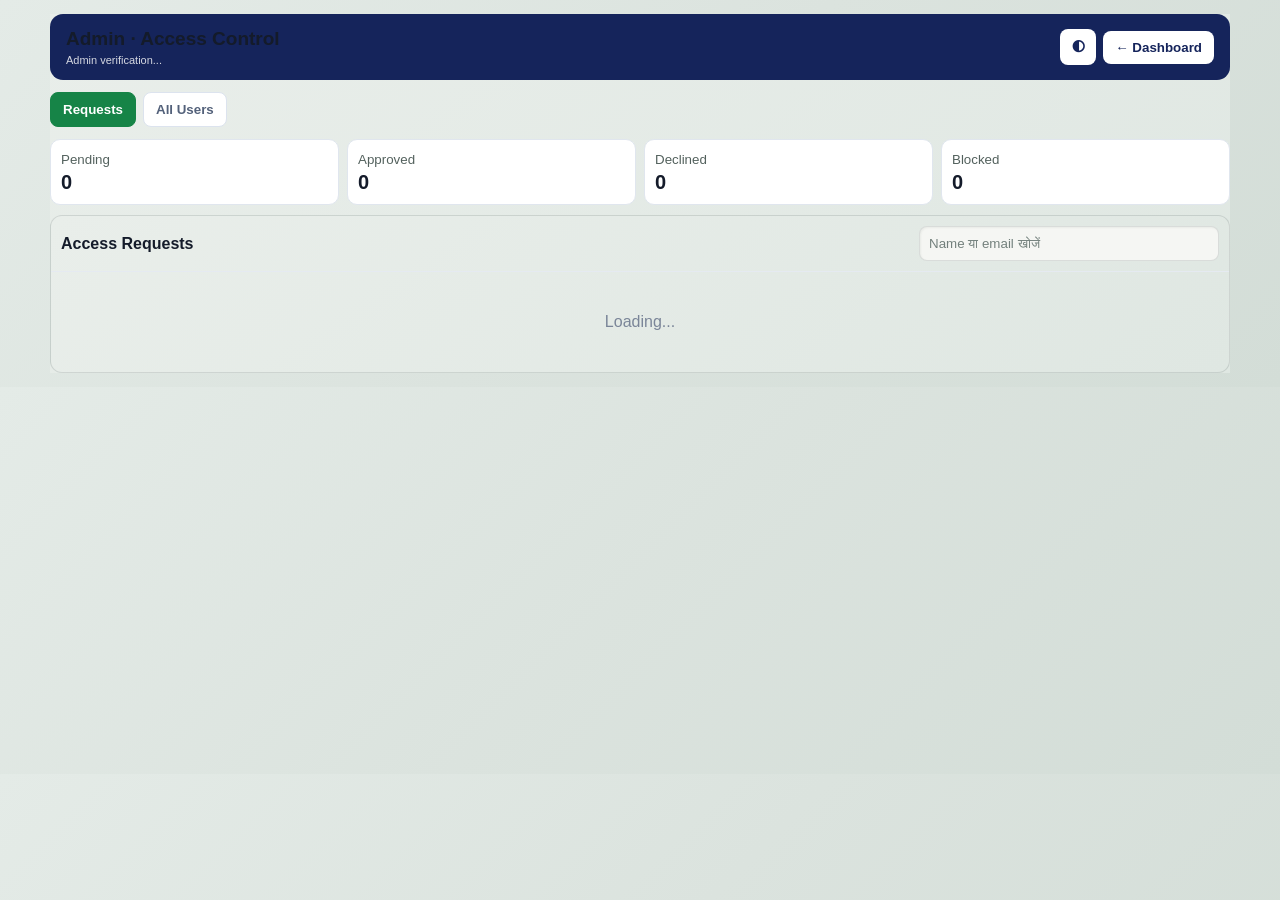
==== admin.html @ 4d3df923 "Add files via upload" ====
<!doctype html>
<html lang="hi">
<head>
  <meta charset="utf-8"><meta name="viewport" content="width=device-width,initial-scale=1">
  <meta http-equiv="Cache-Control" content="no-cache,no-store,must-revalidate">
  <title>Access Control · KRP Dashboard</title>
  <link rel="icon" href="favicon.svg"><link rel="preconnect" href="https://esm.sh"><link rel="stylesheet" href="theme.css?v=38"><script src="theme.js?v=1"></script>
  <style>
    *{box-sizing:border-box}body{margin:0;background:#f4f7fb;color:#14213d;font-family:Arial,sans-serif}.wrap{width:min(1180px,calc(100% - 20px));margin:14px auto}.top{display:flex;justify-content:space-between;align-items:center;gap:10px;background:#15245b;color:#fff;padding:14px 16px;border-radius:13px}.top h1{font-size:19px;margin:0}.top p{font-size:11px;margin:4px 0 0;color:#cbd6ff}.btn{border:0;border-radius:8px;padding:9px 12px;font-weight:700;cursor:pointer}.btn.light{background:#fff;color:#15245b}.tabs{display:flex;gap:7px;margin:12px 0}.tab{background:#fff;border:1px solid #dce3ee;color:#53617a}.tab.active{background:#168447;color:#fff;border-color:#168447}.stats{display:grid;grid-template-columns:repeat(4,1fr);gap:8px;margin-bottom:10px}.stat{background:#fff;border:1px solid #e0e6ee;border-radius:10px;padding:10px}.stat small{color:#68758b}.stat strong{display:block;font-size:20px;margin-top:3px}.panel{background:#fff;border:1px solid #dce3ee;border-radius:12px;overflow:hidden}.toolbar{display:flex;justify-content:space-between;align-items:center;gap:8px;padding:10px;border-bottom:1px solid #e5eaf1}.toolbar input{width:min(300px,60vw);padding:9px;border:1px solid #d9e0e9;border-radius:8px}.list{display:grid;gap:7px;padding:9px}.card{display:grid;grid-template-columns:1.5fr .8fr .9fr 1fr auto;align-items:center;gap:9px;border:1px solid #e1e7ef;border-radius:10px;padding:10px}.identity strong,.identity span{display:block}.identity span,.muted{font-size:11px;color:#6f7b8f;margin-top:3px}.pill{display:inline-flex;width:max-content;padding:4px 8px;border-radius:20px;font-size:10px;font-weight:800;text-transform:uppercase}.pending{background:#fff2cd;color:#9a6800}.approved{background:#dcf8e7;color:#08753b}.declined{background:#fee8e7;color:#b42720}.blocked{background:#252b38;color:#fff}.rights{font-size:10px;line-height:1.5}.actions{display:flex;gap:5px;flex-wrap:wrap}.approve{background:#11834a;color:#fff}.decline{background:#ef9a25;color:#fff}.block{background:#d63b32;color:#fff}.edit{background:#e8ecff;color:#273b9d}.empty{text-align:center;padding:32px;color:#7a8598}.modal{position:fixed;inset:0;background:#0d153566;display:none;align-items:center;justify-content:center;padding:12px;z-index:10}.modal.open{display:flex}.box{width:min(520px,100%);background:#fff;border-radius:14px;padding:16px}.box h2{font-size:18px;margin:0 0 12px}.grid{display:grid;grid-template-columns:1fr 1fr;gap:9px}.field label{display:block;font-size:11px;font-weight:700;margin-bottom:4px}.field input,.field textarea,.field select{width:100%;padding:9px;border:1px solid #d9e0e9;border-radius:7px}.checks{display:grid;grid-template-columns:1fr 1fr;gap:7px;margin:12px 0}.check{border:1px solid #e0e6ee;border-radius:8px;padding:8px;font-size:12px}.modal-actions{display:flex;justify-content:flex-end;gap:7px;margin-top:12px}.message{position:fixed;right:15px;bottom:15px;padding:10px 13px;border-radius:8px;background:#14213d;color:#fff;font-size:12px;z-index:20}.hidden{display:none!important}
    @media(max-width:720px){.stats{grid-template-columns:1fr 1fr}.card{grid-template-columns:1fr 1fr}.identity{grid-column:1/-1}.actions{grid-column:1/-1}.grid{grid-template-columns:1fr}.top h1{font-size:16px}}
    .top-actions{display:flex;align-items:center;gap:7px}.theme-admin{width:36px;height:36px;padding:0;font-size:16px}.field select{height:40px;appearance:auto;-webkit-appearance:menulist;background:#eef2ef;color:#25322d;border-color:rgba(69,94,83,.18);font-weight:700;cursor:pointer;color-scheme:light}.field select option{background:#f4f6f3;color:#25322d}.field input,.field textarea{background:#eef2ef;color:#25322d;border-color:rgba(69,94,83,.18)}
    html.krp-dark-theme body{background:#091721;color:#d8e2e8}html.krp-dark-theme .top{background:#102c3b}html.krp-dark-theme .panel,html.krp-dark-theme .stat,html.krp-dark-theme .card,html.krp-dark-theme .box{background:#10232e;color:#d8e2e8;border-color:#294652}html.krp-dark-theme .toolbar{border-color:#294652}html.krp-dark-theme .identity span,html.krp-dark-theme .muted,html.krp-dark-theme .stat small{color:#91a5b2}html.krp-dark-theme .toolbar input,html.krp-dark-theme .field input,html.krp-dark-theme .field textarea,html.krp-dark-theme .field select{background:#091925!important;color:#d8e2e8!important;border-color:#294652!important}html.krp-dark-theme .field select{color-scheme:dark!important}html.krp-dark-theme .field select option{background:#091925;color:#d8e2e8}html.krp-dark-theme .check{background:#0d1e28;border-color:#294652;color:#c8d5dc}html.krp-dark-theme .tab{background:#162d39;color:#b9c9d2;border-color:#294652}html.krp-dark-theme .tab.active{background:#137a51;color:#fff}html.krp-dark-theme .btn.light{background:#e4eee9;color:#17382c}
    .top h1,.top #adminIdentity{color:#fff!important}.top #adminIdentity{opacity:.82!important}.panel,.stat,.card,.box{color:#24364a!important}.identity strong,.rights,.toolbar strong,.stat strong,.box h2{color:#24364a!important}.btn.approve{background:#11834a!important;color:#fff!important}.btn.edit{background:#e3e9ff!important;color:#243ea3!important}.btn.decline{background:#ef941b!important;color:#fff!important}.btn.block{background:#dc3a34!important;color:#fff!important}.pill.approved{background:#dcf8e7!important;color:#08753b!important}.pill.blocked{background:#252b38!important;color:#fff!important}
    html.krp-dark-theme .top h1,html.krp-dark-theme .top #adminIdentity{color:#f4fbf8!important}html.krp-dark-theme .panel,html.krp-dark-theme .stat,html.krp-dark-theme .card,html.krp-dark-theme .box,html.krp-dark-theme .identity strong,html.krp-dark-theme .rights,html.krp-dark-theme .toolbar strong,html.krp-dark-theme .stat strong,html.krp-dark-theme .box h2{color:#dce8e2!important}html.krp-dark-theme .btn.edit{background:#23375e!important;color:#a9c6ff!important}html.krp-dark-theme .pill.approved{background:#214838!important;color:#a7e1bf!important}html.krp-dark-theme .pill.blocked{background:#343b49!important;color:#fff!important}
  </style>
</head>
<body>
<main class="wrap">
  <header class="top"><div><h1>Admin · Access Control</h1><p id="adminIdentity">Admin verification...</p></div><div class="top-actions"><button class="btn light theme-admin" type="button" onclick="toggleKrpTheme()" aria-label="Toggle theme">◐</button><button class="btn light" onclick="location.href='index.html'">← Dashboard</button></div></header>
  <div class="tabs"><button class="btn tab active" data-filter="requests">Requests</button><button class="btn tab" data-filter="users">All Users</button></div>
  <section class="stats"><div class="stat"><small>Pending</small><strong id="sPending">0</strong></div><div class="stat"><small>Approved</small><strong id="sApproved">0</strong></div><div class="stat"><small>Declined</small><strong id="sDeclined">0</strong></div><div class="stat"><small>Blocked</small><strong id="sBlocked">0</strong></div></section>
  <section class="panel"><div class="toolbar"><strong id="listTitle">Access Requests</strong><input id="search" placeholder="Name या email खोजें"></div><div id="list" class="list"><div class="empty">Loading...</div></div></section>
</main>

<div id="modal" class="modal"><form id="accessForm" class="box">
  <h2 id="modalTitle">Manage Access</h2><input type="hidden" id="targetUser"><input type="hidden" id="decision" value="approved">
  <div class="grid"><div class="field"><label>Access Status</label><select id="status"><option value="approved">Approved</option><option value="declined">Declined</option><option value="blocked">Blocked</option></select></div><div class="field"><label>Access valid until</label><input type="datetime-local" id="expiry"></div><div class="field"><label>Mobile No. (admin controlled)</label><input id="mobile" inputmode="tel" maxlength="20"></div></div>
  <div class="checks"><label class="check"><input type="checkbox" id="canView" checked> Data देखना</label><label class="check"><input type="checkbox" id="canCreate"> Data fill/add करना</label><label class="check"><input type="checkbox" id="canEdit"> Data edit/update करना</label><label class="check"><input type="checkbox" id="canDelete"> Data delete करना</label><label class="check"><input type="checkbox" id="canSettings"> Settings manage करना</label></div>
  <div class="field"><label>Allowed Sections</label></div>
  <div class="checks"><label class="check"><input type="checkbox" id="secEntry"> Data Entry</label><label class="check"><input type="checkbox" id="secTracker"> Data Tracker</label><label class="check"><input type="checkbox" id="secDashboard"> Dashboard</label><label class="check"><input type="checkbox" id="secNotepad"> Notepad</label><label class="check"><input type="checkbox" id="secTransactions"> Transactions</label><label class="check"><input type="checkbox" id="secUdhari"> Udhari Khata</label><label class="check"><input type="checkbox" id="secExpenses"> Expenses</label></div>
  <div class="field"><label>Admin note</label><textarea id="note" rows="3" placeholder="Optional remark"></textarea></div>
  <div class="modal-actions"><button type="button" class="btn tab" id="cancel">Cancel</button><button class="btn approve" type="submit">Save Access</button></div>
</form></div>

<script type="module">
import {createClient} from 'https://esm.sh/@supabase/supabase-js@2';
import {SUPABASE_URL,SUPABASE_PUBLISHABLE_KEY,AUTH_OPTIONS} from './supabase-config.js';
const client=createClient(SUPABASE_URL,SUPABASE_PUBLISHABLE_KEY,{auth:{persistSession:true,storage:sessionStorage,autoRefreshToken:true}});
const state={requests:[],users:[],mode:'requests'};
const $=id=>document.getElementById(id), esc=v=>String(v??'').replace(/[&<>"']/g,c=>({'&':'&amp;','<':'&lt;','>':'&gt;','"':'&quot;',"'":'&#39;'}[c]));
const fmt=v=>v?new Intl.DateTimeFormat('en-IN',{dateStyle:'medium',timeStyle:'short'}).format(new Date(v)):'—';
const toLocal=v=>{if(!v)return'';const d=new Date(v),p=n=>String(n).padStart(2,'0');return `${d.getFullYear()}-${p(d.getMonth()+1)}-${p(d.getDate())}T${p(d.getHours())}:${p(d.getMinutes())}`};
function msg(text){const e=document.createElement('div');e.className='message';e.textContent=text;document.body.append(e);setTimeout(()=>e.remove(),3000)}
async function boot(){
 let {data:{session}}=await client.auth.getSession(); if(!session?.user){location.replace(`${AUTH_OPTIONS.loginPage}?next=admin.html`);return}
 let {data:me,error}=await client.from('app_users').select('*').eq('user_id',session.user.id).maybeSingle();
 if(error){const {data:refreshed}=await client.auth.refreshSession();session=refreshed?.session||session;if(session?.user)({data:me,error}=await client.from('app_users').select('*').eq('user_id',session.user.id).maybeSingle())}
 if(error){msg('Session verify नहीं हुई। Page refresh करें।');return}
 if(!me?.active||me.role!=='admin'||me.access_status==='blocked'){location.replace('index.html');return}
 $('adminIdentity').textContent=`${me.full_name||'Admin'} · ${me.email}`; await load();
 client.channel('admin-access-requests').on('postgres_changes',{event:'*',schema:'public',table:'access_requests'},()=>load()).subscribe();
}
async function load(){
 const [{data:r,error:re},{data:u,error:ue}]=await Promise.all([
  client.from('access_requests').select('*').order('requested_at',{ascending:false}),
  client.from('app_users').select('*').order('created_at',{ascending:false})
 ]);
 if(re||ue){msg((re||ue).message);return} state.requests=r||[];state.users=u||[];render();
}
function render(){
 $('sPending').textContent=state.requests.filter(v=>v.status==='pending').length;$('sApproved').textContent=state.users.filter(v=>v.access_status==='approved'&&v.active).length;$('sDeclined').textContent=state.users.filter(v=>v.access_status==='declined').length;$('sBlocked').textContent=state.users.filter(v=>v.access_status==='blocked').length;
 const term=$('search').value.trim().toLowerCase(); const rows=(state.mode==='requests'?state.requests:state.users).filter(v=>`${v.full_name} ${v.email}`.toLowerCase().includes(term));
 $('listTitle').textContent=state.mode==='requests'?'Access Requests':'All Users';
 $('list').innerHTML=rows.length?rows.map(v=>card(v)).join(''):'<div class="empty">कोई record नहीं मिला</div>';
}
function card(v){
 const status=v.status||v.access_status||'pending',isUser=!!v.role;
 const sections=isUser?[['Entry',v.can_data_entry],['Tracker',v.can_tracker],['Dashboard',v.can_dashboard],['Notepad',v.can_notepad],['Txn',v.can_transactions],['Udhari',v.can_udhari],['Expense',v.can_expenses]].filter(x=>x[1]).map(x=>x[0]).join(', '):'';
 const rights=isUser?`View ${v.can_view?'✓':'✕'} · Add ${v.can_create?'✓':'✕'} · Edit ${v.can_edit?'✓':'✕'} · Delete ${v.can_delete?'✓':'✕'}<br>Sections: ${esc(sections||'None')}`:'Requested access';
 const expiry=isUser?v.access_expires_at:v.requested_until;
 return `<article class="card"><div class="identity"><strong>${esc(v.full_name||'Unnamed user')}</strong><span>${esc(v.email)}</span><span>Requested: ${fmt(v.requested_at||v.created_at)}</span></div><div><span class="pill ${esc(status)}">${esc(status)}</span></div><div class="muted">Valid until<br><b>${fmt(expiry)}</b></div><div class="rights">${rights}<br>${esc(v.admin_note||'')}</div><div class="actions"><button class="btn approve" onclick="manage('${v.user_id}','approved',${isUser})">Accept</button><button class="btn edit" onclick="manage('${v.user_id}','${status}',${isUser})">Rights</button><button class="btn decline" onclick="manage('${v.user_id}','declined',${isUser})">Decline</button><button class="btn block" onclick="manage('${v.user_id}','blocked',${isUser})">Block</button></div></article>`;
}
window.manage=(uid,decision,isUser)=>{
 const request=state.requests.find(x=>x.user_id===uid)||{},savedUser=state.users.find(x=>x.user_id===uid)||{};
 const v={...request,...savedUser};$('targetUser').value=uid;$('decision').value=decision;$('status').value=decision;$('expiry').value=toLocal(v.access_expires_at||v.requested_until);$('mobile').value=v.mobile_no||'';
  $('canView').checked=v.can_view??true;$('canCreate').checked=v.can_create??false;$('canEdit').checked=v.can_edit??false;$('canDelete').checked=v.can_delete??false;$('canSettings').checked=v.can_manage_settings??false;$('note').value=v.admin_note||'';$('modalTitle').textContent=`Manage · ${v.full_name||v.email||'User'}`;$('modal').classList.add('open');
 $('secEntry').checked=v.can_data_entry??false;$('secTracker').checked=v.can_tracker??false;$('secDashboard').checked=v.can_dashboard??false;$('secNotepad').checked=v.can_notepad??false;$('secTransactions').checked=v.can_transactions??false;$('secUdhari').checked=v.can_udhari??false;$('secExpenses').checked=v.can_expenses??false;
};
$('accessForm').addEventListener('submit',async e=>{e.preventDefault();const args={target_user:$('targetUser').value,new_status:$('status').value,expiry_at:$('expiry').value?new Date($('expiry').value).toISOString():null,contact_mobile:$('mobile').value.trim(),allow_view:$('canView').checked,allow_create:$('canCreate').checked,allow_edit:$('canEdit').checked,allow_delete:$('canDelete').checked,allow_settings:$('canSettings').checked,section_data_entry:$('secEntry').checked,section_tracker:$('secTracker').checked,section_dashboard:$('secDashboard').checked,section_notepad:$('secNotepad').checked,section_transactions:$('secTransactions').checked,section_udhari:$('secUdhari').checked,section_expenses:$('secExpenses').checked,note_text:$('note').value.trim()};const {error}=await client.rpc('admin_set_user_access',args);if(error){msg(error.message);return}$('modal').classList.remove('open');msg('Access updated');await load()});
$('cancel').onclick=()=>$('modal').classList.remove('open');$('modal').addEventListener('click',e=>{if(e.target===$('modal'))$('modal').classList.remove('open')});$('search').addEventListener('input',render);document.querySelectorAll('.tab').forEach(b=>b.addEventListener('click',()=>{if(!b.dataset.filter)return;document.querySelectorAll('.tab[data-filter]').forEach(x=>x.classList.remove('active'));b.classList.add('active');state.mode=b.dataset.filter;render()}));boot();
</script>
</body></html>
---- theme.css ----
html body,html button,html input,html select,html textarea,html table{font-family:Inter,"Noto Sans Devanagari","Segoe UI",Arial,sans-serif;letter-spacing:0;text-shadow:none}
html.krp-dark-theme{color-scheme:dark;background:#111827!important}
html.krp-dark-theme body{background:#111827!important;color:#e5e7eb!important}
html.krp-dark-theme .profile-header,html.krp-dark-theme .nav-tabs,html.krp-dark-theme .tracker-container,html.krp-dark-theme .stat-card,html.krp-dark-theme .stat-pair-card,html.krp-dark-theme .analytics-panel,html.krp-dark-theme .notepad-dashboard-panel,html.krp-dark-theme .transaction-frame-wrap,html.krp-dark-theme .top,html.krp-dark-theme .tools,html.krp-dark-theme .panel,html.krp-dark-theme .card,html.krp-dark-theme .modal-content,html.krp-dark-theme .modal,html.krp-dark-theme .box{background:#1f2937!important;color:#e5e7eb!important;border-color:#374151!important;box-shadow:none!important}
html.krp-dark-theme h1,html.krp-dark-theme h2,html.krp-dark-theme h3,html.krp-dark-theme h4,html.krp-dark-theme label,html.krp-dark-theme .section-title,html.krp-dark-theme .profile-info h1{color:#f9fafb!important}
html.krp-dark-theme p,html.krp-dark-theme small,html.krp-dark-theme .muted,html.krp-dark-theme .profile-info p{color:#b7c0ce!important}
html.krp-dark-theme input,html.krp-dark-theme select,html.krp-dark-theme textarea,html.krp-dark-theme .search-box,html.krp-dark-theme .filter-select{background:#111827!important;color:#f9fafb!important;border-color:#4b5563!important}
html.krp-dark-theme option{background:#111827;color:#f9fafb}
html.krp-dark-theme table,html.krp-dark-theme thead,html.krp-dark-theme tbody,html.krp-dark-theme tr,html.krp-dark-theme td{background:#1f2937!important;color:#e5e7eb!important;border-color:#374151!important}
html.krp-dark-theme th{background:#172033!important;color:#d1d5db!important;border-color:#374151!important}
html.krp-dark-theme tr:hover td{background:#263449!important}
html.krp-dark-theme .tab-btn,html.krp-dark-theme .view-filter>button,html.krp-dark-theme .outline,html.krp-dark-theme .btn.light,html.krp-dark-theme .tab{background:#273449!important;color:#dbeafe!important;border-color:#46556d!important}
html.krp-dark-theme .tab-btn i,html.krp-dark-theme .view-filter>button i{color:#93c5fd!important}
html.krp-dark-theme .tab-btn.active{background:#174b36!important;color:#d1fae5!important;border-color:#2f7d5a!important}
html.krp-dark-theme .mobile-nav-toggle{background:#1f2937;color:#e5e7eb;border-color:#46556d}
html.krp-dark-theme .modal-overlay{background:rgba(3,7,18,.72)!important}
html.krp-dark-theme .badge,html.krp-dark-theme .pill{filter:saturate(.85) brightness(.92)}
html.krp-dark-theme .table-container,html.krp-dark-theme .table-wrapper,html.krp-dark-theme .table-wrap,html.krp-dark-theme .dashboard,html.krp-dark-theme .dash-card,html.krp-dark-theme .data-entry-panel,html.krp-dark-theme .ledger-tools,html.krp-dark-theme .ledger-summary,html.krp-dark-theme .ledger-history,html.krp-dark-theme .customer-card,html.krp-dark-theme .customer-info,html.krp-dark-theme .m-card,html.krp-dark-theme .record-card,html.krp-dark-theme .records-card,html.krp-dark-theme .notepad-card,html.krp-dark-theme #tableContainer.mobile-card-view #tableBody tr,html.krp-dark-theme .overlap-ledger-modal .modal-content{background:#1f2937!important;color:#f8fafc!important;border-color:#475569!important;box-shadow:none!important}
html.krp-dark-theme .tracker-container td,html.krp-dark-theme .ledger-dialog td,html.krp-dark-theme .customer-card *,html.krp-dark-theme .m-card *,html.krp-dark-theme .record-card *,html.krp-dark-theme .records-card *,html.krp-dark-theme #tableContainer.mobile-card-view #tableBody tr *{color:#f8fafc}
html.krp-dark-theme .field-label,html.krp-dark-theme .card-label,html.krp-dark-theme .record-label,html.krp-dark-theme .meta,html.krp-dark-theme .subtext,html.krp-dark-theme .hint{color:#cbd5e1!important}
html.krp-dark-theme a,html.krp-dark-theme .link,html.krp-dark-theme .contact-link{color:#93c5fd!important}
html.krp-dark-theme .success,html.krp-dark-theme .status-success,html.krp-dark-theme [data-status="SUCCESS"]{color:#86efac!important}
html.krp-dark-theme .pending,html.krp-dark-theme .status-pending,html.krp-dark-theme [data-status="PENDING"]{color:#fcd34d!important}
html.krp-dark-theme .refund,html.krp-dark-theme .danger,html.krp-dark-theme .status-refund,html.krp-dark-theme [data-status="REFUND"]{color:#fca5a5!important}

/* Complete KRP Ledger dark palette: surfaces and content switch together. */
html.krp-dark-theme #tableContainer.mobile-card-view #tableBody tr:not(.empty-row){background:#172033!important;border-color:#3b82f6!important}
html.krp-dark-theme #tableContainer.mobile-card-view #dataTable td{background:#222d3f!important;color:#f8fafc!important;border-color:#40506a!important}
html.krp-dark-theme #tableContainer.mobile-card-view #dataTable td[data-label="Invoice"]{background:#1c2939!important}
html.krp-dark-theme #tableContainer.mobile-card-view #dataTable td[data-label="Contact / Login ID"],html.krp-dark-theme #tableContainer.mobile-card-view #dataTable td[data-label="Status"]{background:#20352f!important}
html.krp-dark-theme #tableContainer.mobile-card-view #dataTable td[data-label="UTR"]{background:#19343a!important}
html.krp-dark-theme #tableContainer.mobile-card-view #dataTable td[data-label="Actions"]{background:#172033!important;border-color:#40506a!important}
html.krp-dark-theme #tableContainer.mobile-card-view .tracker-card-head{background:linear-gradient(100deg,#18352d 0%,#202d3d 60%,#1c2939 100%)!important}
html.krp-dark-theme #tableContainer.mobile-card-view .tracker-head-item{background:transparent!important;border-color:#40506a!important}
html.krp-dark-theme #tableContainer.mobile-card-view #dataTable td::before,html.krp-dark-theme #tableContainer.mobile-card-view .tracker-head-label{color:#a9b9d0!important}
html.krp-dark-theme #tableContainer.mobile-card-view .tracker-head-value,html.krp-dark-theme #tableContainer.mobile-card-view strong,html.krp-dark-theme #tableContainer.mobile-card-view .tracker-contact-stack,html.krp-dark-theme #tableContainer.mobile-card-view .entry-owner,html.krp-dark-theme #tableContainer.mobile-card-view .utr-value{color:#f8fafc!important}
html.krp-dark-theme #tableContainer.mobile-card-view .tracker-login-subline,html.krp-dark-theme #tableContainer.mobile-card-view .entry-owner{color:#bac7d9!important}
html.krp-dark-theme #tableContainer.mobile-card-view .contact-ledger-link{color:#93c5fd!important}
html.krp-dark-theme #tableContainer.mobile-card-view .activation-serial-label{background:#174b36!important;color:#bbf7d0!important;border-color:#2f7d5a!important}
html.krp-dark-theme #tableContainer.mobile-card-view .tracker-head-invoice::before{background:#059669!important;color:#fff!important;box-shadow:none!important}
html.krp-dark-theme #tableContainer.mobile-card-view .badge-success{background:#14532d!important;color:#bbf7d0!important}
html.krp-dark-theme #tableContainer.mobile-card-view .badge-pending,html.krp-dark-theme #tableContainer.mobile-card-view .badge-partial{background:#713f12!important;color:#fde68a!important}
html.krp-dark-theme #tableContainer.mobile-card-view .badge-refund,html.krp-dark-theme #tableContainer.mobile-card-view .badge-failed{background:#7f1d1d!important;color:#fecaca!important}
html.krp-dark-theme #tableContainer.mobile-card-view .badge-advance{background:#312e81!important;color:#c7d2fe!important}
html.krp-dark-theme #tableContainer.mobile-card-view .action-btn{filter:none!important;opacity:1!important;color:#fff!important;border-color:transparent!important}
html.krp-dark-theme #tableContainer.mobile-card-view .action-btn i,html.krp-dark-theme #tableContainer.mobile-card-view .action-btn .action-text{color:inherit!important}
html.krp-dark-theme #tableContainer.mobile-card-view .btn-print,html.krp-dark-theme #tableContainer.mobile-card-view .btn-edit{background:#1d4ed8!important}
html.krp-dark-theme #tableContainer.mobile-card-view .btn-config{background:#b45309!important}
html.krp-dark-theme #tableContainer.mobile-card-view .btn-delete{background:#b91c1c!important}
html.krp-dark-theme #tableContainer.mobile-card-view .btn-whatsapp,html.krp-dark-theme #tableContainer.mobile-card-view .btn-wa-direct,html.krp-dark-theme #tableContainer.mobile-card-view .btn-activation-done{background:#047857!important}
html.krp-dark-theme #tableContainer.mobile-card-view .btn-bell,html.krp-dark-theme #tableContainer.mobile-card-view .btn-sms{background:#7c3aed!important}

/* Contact ledger modal and update-history surfaces. */
html.krp-dark-theme .ledger-modal,html.krp-dark-theme .ledger-summary-item,html.krp-dark-theme .ledger-table-wrapper,html.krp-dark-theme .ledger-history-panel,html.krp-dark-theme .ledger-history-header,html.krp-dark-theme .ledger-history-body,html.krp-dark-theme .ledger-history-item{background:#1f2937!important;color:#f8fafc!important;border-color:#475569!important}
html.krp-dark-theme .ledger-summary-item span,html.krp-dark-theme .ledger-history-header span,html.krp-dark-theme .ledger-history-top span,html.krp-dark-theme .ledger-history-change span,html.krp-dark-theme .ledger-history-empty{color:#b9c6d8!important}
html.krp-dark-theme .ledger-summary-item strong,html.krp-dark-theme .ledger-history-top strong,html.krp-dark-theme .ledger-history-meta,html.krp-dark-theme .ledger-history-change strong{color:#f8fafc!important}
html.krp-dark-theme .ledger-summary-item.balance strong,html.krp-dark-theme .ledger-due.positive{color:#fca5a5!important}
html.krp-dark-theme .ledger-table th{background:#172033!important;color:#dbeafe!important}
html.krp-dark-theme .ledger-table td{background:#222d3f!important;color:#f8fafc!important;border-color:#475569!important}

/* Dashboard totals: high contrast like the analytics cards, without neon text. */
html.krp-dark-theme #statsArea .stat-pair-card{background:linear-gradient(145deg,#1e293b,#202c40)!important;border-color:#34435a!important;box-shadow:0 4px 12px rgba(2,6,23,.18)!important}
html.krp-dark-theme #statsArea .stat-pair-item+ .stat-pair-item{border-color:#45546a!important}
html.krp-dark-theme #statsArea .stat-pair-item h4{color:#f8fafc!important}
html.krp-dark-theme #statsArea .stat-pair-item .stat-count{color:#7dd3fc!important;font-weight:800!important}
html.krp-dark-theme #statsArea .stat-pair-item .stat-amount{color:#a7f3d0!important;font-weight:800!important}
html.krp-dark-theme #statsArea .stat-pair-card:first-child .stat-pair-item:first-child .stat-count,html.krp-dark-theme #statsArea .stat-pair-card:first-child .stat-pair-item:first-child .stat-amount{color:#fca5a5!important}
html.krp-dark-theme #statsArea .stat-pair-card:first-child .stat-pair-item:last-child .stat-count,html.krp-dark-theme #statsArea .stat-pair-card:first-child .stat-pair-item:last-child .stat-amount{color:#c4b5fd!important}

/* Ledger heading must follow the active theme too. */
html.krp-dark-theme #contactLedgerModal .modal-header,html.krp-dark-theme #contactLedgerModal .modal-header span,html.krp-dark-theme #contactLedgerModal .modal-header i,html.krp-dark-theme #ledgerContactTitle{color:#f8fafc!important}
.ledger-misc-payment-btn{width:auto!important;margin:0 8px 0 auto!important;padding:8px 12px!important;border-radius:9px!important;font-size:11px!important;white-space:nowrap!important}.ledger-misc-payment-btn i{margin-right:5px!important}html.krp-dark-theme .ledger-misc-payment-btn{color:#fff!important}@media(max-width:720px){#contactLedgerModal .modal-header{flex-wrap:wrap!important}.ledger-misc-payment-btn{order:3;width:100%!important;margin:0 0 8px!important;padding:8px!important}}
.ledger-header-actions{display:flex!important;align-items:center!important;gap:7px!important;margin-left:auto!important}.ledger-header-actions .ledger-misc-payment-btn{margin:0!important}.ledger-excel-btn{width:auto!important;margin:0!important;padding:8px 11px!important;border-radius:9px!important;background:#18794e!important;color:#fff!important;font-size:11px!important;white-space:nowrap!important}@media(max-width:720px){.ledger-header-actions{order:3;width:100%!important;margin:0 0 8px!important}.ledger-header-actions .ledger-misc-payment-btn{flex:1!important;width:auto!important;margin:0!important}.ledger-excel-btn{flex:0 0 auto!important}}
html.krp-dark-theme #contactLedgerModal #ledgerCustomerName{color:#cbd5e1!important}
html.krp-dark-theme #contactLedgerModal .close-modal{color:#fb7185!important}

/* Quiet separators: remove the bright white boxed-grid appearance. */
html.krp-dark-theme #tableContainer.mobile-card-view #tableBody tr:not(.empty-row){border-color:#34435a!important;box-shadow:0 5px 14px rgba(2,6,23,.18)!important}
html.krp-dark-theme #tableContainer.mobile-card-view #dataTable td{border-color:#303d50!important;box-shadow:none!important}
html.krp-dark-theme #tableContainer.mobile-card-view .tracker-head-item{border-color:#34435a!important}
html.krp-dark-theme #tableContainer.mobile-card-view #dataTable td[data-label="Actions"]{border-color:#34435a!important}

/* Reference-aligned dashboard shell (light). */
body{background:#f3f6f9!important;color:#111827!important}
.container{width:min(100% - 18px,1120px)!important;max-width:1120px!important;margin:0 auto!important}
.profile-header{grid-template-columns:1fr!important;gap:16px!important;padding:22px 22px 20px!important;background:#fff!important;border:1px solid #e1e7ed!important;border-radius:16px!important;box-shadow:0 6px 18px rgba(15,23,42,.06)!important}
.profile-info h1{display:flex;align-items:center;gap:4px;margin:0 0 6px!important;color:#111827!important;font-size:26px!important}
.profile-info h1 #headerAvatar{width:56px!important;height:56px!important;margin-right:12px!important}
.profile-info p{margin-left:76px!important;color:#64748b!important;font-size:15px!important}
.view-filter{display:grid!important;grid-template-columns:repeat(4,minmax(0,1fr))!important;width:min(100%,920px)!important;max-width:920px!important;gap:12px!important}
.view-filter>button{min-height:56px!important;border:1px solid #dbe3ea!important;border-radius:10px!important;background:#fff!important;color:#172033!important;font-size:15px!important;font-weight:600!important;box-shadow:0 2px 5px rgba(15,23,42,.025)!important}
.view-filter>button i{font-size:18px!important}.view-filter>button:first-child{background:linear-gradient(135deg,#059447,#08a85b)!important;color:#fff!important;border-color:#07964e!important}.view-filter>button:first-child i{color:#fff!important}
.view-filter>#adminAccessBtn i{color:#079455!important}.view-filter>#mainSettingsBtn{background:#fffcf5!important;border-color:#f2ddb0!important}.view-filter>#mainSettingsBtn i{color:#d28a00!important}
.view-filter .tracker-dashboard-controls{grid-column:3/5!important;justify-self:end!important;width:260px!important}.view-filter .tracker-dashboard-controls select{min-height:48px!important;border:1px solid #dbe3ea!important;border-radius:9px!important;background:#fff!important;color:#172033!important;font-size:15px!important;padding:0 16px!important}
.profile-header .btn-logout-corner{top:22px!important;right:22px!important;color:#079447!important;font-size:21px!important}
.nav-tabs{grid-template-columns:repeat(4,minmax(0,1fr))!important;gap:12px!important;padding:12px!important;margin:12px 0 16px!important;background:#fff!important;border:1px solid #e1e7ed!important;border-radius:15px!important;box-shadow:0 4px 14px rgba(15,23,42,.045)!important}
.nav-tabs .tab-btn{min-height:62px!important;background:#fff!important;border:1px solid #dce4eb!important;border-radius:10px!important;color:#172033!important;font-size:15px!important;font-weight:600!important}
.nav-tabs .tab-btn i{font-size:18px!important}.nav-tabs .tab-btn:nth-child(1) i{color:#10b981!important}.nav-tabs .tab-btn:nth-child(2) i{color:#059669!important}.nav-tabs .tab-btn:nth-child(3) i{color:#06a8c7!important}.nav-tabs .tab-btn:nth-child(4) i{color:#0d9488!important}.nav-tabs .tab-btn:nth-child(5) i{color:#6d5ce7!important}.nav-tabs .tab-btn:nth-child(6) i{color:#f5b82e!important}.nav-tabs .tab-btn:nth-child(7) i{color:#3976ed!important}
.nav-tabs .tab-btn.active{background:#f0fbf5!important;border-color:#35bd75!important;color:#078342!important;box-shadow:none!important}
#statsArea.stats-grid{grid-template-columns:repeat(3,minmax(0,1fr))!important;gap:10px!important;margin-bottom:14px!important}
#statsArea .stat-pair-card{min-height:102px!important;padding:15px!important;background:#fff!important;border:1px solid #e2e8ee!important;border-radius:12px!important;box-shadow:0 4px 12px rgba(15,23,42,.045)!important}
#statsArea .stat-pair-item{display:flex!important;flex-direction:column!important;justify-content:center!important;gap:3px!important}#statsArea .stat-pair-item h4{color:#111827!important;font-size:12px!important}#statsArea .stat-count{font-size:20px!important;font-weight:800!important}#statsArea .stat-amount{font-size:12px!important;font-weight:800!important}
body.tracker-view #trackerTab .tracker-container{background:#fff!important;border:1px solid #e1e7ed!important;border-radius:14px!important;padding:20px!important;box-shadow:0 4px 14px rgba(15,23,42,.045)!important}
#trackerTab .section-title{font-size:20px!important;color:#111827!important;margin-bottom:18px!important}#trackerTab .section-title i{color:#079455!important}
#trackerTab .toolbar{gap:12px!important}#trackerTab .toolbar input,#trackerTab .toolbar select,#trackerTab .toolbar button{min-height:50px!important;border-radius:9px!important;font-size:14px!important}
#tableContainer.mobile-card-view #tableBody{gap:14px!important}#tableContainer.mobile-card-view #tableBody tr:not(.empty-row){background:#fff!important;border:1px solid #dfe7ed!important;border-radius:14px!important;box-shadow:0 4px 12px rgba(15,23,42,.04)!important;padding:16px!important}
#tableContainer.mobile-card-view #dataTable td{background:#fff!important;color:#111827!important;border:1px solid #dfe7ed!important;border-radius:10px!important;box-shadow:none!important}
#tableContainer.mobile-card-view #dataTable td[data-label="Invoice"],#tableContainer.mobile-card-view #dataTable td[data-label="Contact / Login ID"],#tableContainer.mobile-card-view #dataTable td[data-label="Status"],#tableContainer.mobile-card-view #dataTable td[data-label="UTR"]{background:#fbfefc!important}
#tableContainer.mobile-card-view .tracker-card-head{background:#fff!important}#tableContainer.mobile-card-view .tracker-head-item{background:transparent!important;border-color:#dfe7ed!important}#tableContainer.mobile-card-view .tracker-head-label,#tableContainer.mobile-card-view #dataTable td::before{color:#64748b!important}#tableContainer.mobile-card-view .tracker-head-value,#tableContainer.mobile-card-view strong{color:#111827!important}
#tableContainer.mobile-card-view #dataTable td[data-label="Actions"]{background:#fff!important;border-color:#e5ebf0!important}

/* Same dashboard shell in deep navy dark mode. */
html.krp-dark-theme body{background:#06111a!important;color:#f8fafc!important}
html.krp-dark-theme .profile-header,html.krp-dark-theme .nav-tabs,html.krp-dark-theme body.tracker-view #trackerTab .tracker-container{background:linear-gradient(145deg,#07131d,#0b1823)!important;border-color:#2b3a47!important;box-shadow:0 6px 18px rgba(0,0,0,.24)!important}
html.krp-dark-theme .profile-info h1,html.krp-dark-theme #trackerTab .section-title{color:#f8fafc!important}html.krp-dark-theme .profile-info p{color:#9fb0c3!important}
html.krp-dark-theme .view-filter>button,html.krp-dark-theme .view-filter>#adminAccessBtn,html.krp-dark-theme .view-filter>#mainSettingsBtn,html.krp-dark-theme .view-filter .tracker-dashboard-controls select{background:#0a1721!important;color:#f8fafc!important;border-color:#344451!important;box-shadow:none!important}
html.krp-dark-theme .view-filter>button:first-child{background:linear-gradient(135deg,#063f2d,#075c3b)!important;border-color:#13b866!important}html.krp-dark-theme .view-filter>#mainSettingsBtn,html.krp-dark-theme .view-filter>#mainSettingsBtn i{color:#f6b91f!important}
html.krp-dark-theme .nav-tabs .tab-btn{background:#0a1721!important;color:#f8fafc!important;border-color:#344451!important}html.krp-dark-theme .nav-tabs .tab-btn.active{background:linear-gradient(135deg,#08231b,#0c3023)!important;color:#4ade80!important;border-color:#22c55e!important}
html.krp-dark-theme #statsArea .stat-pair-card{background:linear-gradient(145deg,#081620,#0b1924)!important;border-color:#2b3a47!important;box-shadow:none!important}html.krp-dark-theme #statsArea .stat-pair-item h4{color:#f8fafc!important}
html.krp-dark-theme #tableContainer.mobile-card-view #tableBody tr:not(.empty-row){background:#081620!important;border-color:#2b3a47!important;box-shadow:0 5px 15px rgba(0,0,0,.2)!important}
html.krp-dark-theme #tableContainer.mobile-card-view #dataTable td,html.krp-dark-theme #tableContainer.mobile-card-view #dataTable td[data-label="Invoice"],html.krp-dark-theme #tableContainer.mobile-card-view #dataTable td[data-label="Contact / Login ID"],html.krp-dark-theme #tableContainer.mobile-card-view #dataTable td[data-label="Status"],html.krp-dark-theme #tableContainer.mobile-card-view #dataTable td[data-label="UTR"]{background:#0b1924!important;color:#f8fafc!important;border-color:#2b3a47!important}
html.krp-dark-theme #tableContainer.mobile-card-view .tracker-card-head{background:#0b1924!important}html.krp-dark-theme #tableContainer.mobile-card-view .tracker-head-item{border-color:#2b3a47!important}html.krp-dark-theme #tableContainer.mobile-card-view .tracker-head-label,html.krp-dark-theme #tableContainer.mobile-card-view #dataTable td::before{color:#a8b8ca!important}html.krp-dark-theme #tableContainer.mobile-card-view .tracker-head-value,html.krp-dark-theme #tableContainer.mobile-card-view strong{color:#f8fafc!important}
html.krp-dark-theme #tableContainer.mobile-card-view #dataTable td[data-label="Actions"]{background:#07131d!important;border-color:#2b3a47!important}
@media(max-width:720px){.container{width:min(100% - 8px,1120px)!important}.profile-header{padding:14px 44px 14px 14px!important}.profile-info h1{font-size:20px!important}.profile-info h1 #headerAvatar{width:44px!important;height:44px!important}.profile-info p{margin-left:60px!important;font-size:11px!important}.view-filter{grid-template-columns:repeat(2,minmax(0,1fr))!important;gap:7px!important}.view-filter>button{min-height:44px!important;font-size:11px!important}.view-filter .tracker-dashboard-controls{grid-column:1/-1!important;width:50%!important}.nav-tabs{grid-template-columns:repeat(2,minmax(0,1fr))!important;gap:7px!important;padding:7px!important}.nav-tabs .tab-btn{min-height:48px!important;font-size:12px!important}#statsArea .stat-pair-card{min-height:76px!important;padding:7px!important}#statsArea .stat-pair-item h4{font-size:8px!important}#statsArea .stat-count{font-size:14px!important}#statsArea .stat-amount{font-size:9px!important}}

/* Balanced dark palette supplied for the dashboard. */
html.krp-dark-theme{background:#07111d!important}
html.krp-dark-theme body{background:radial-gradient(circle at top right,rgba(0,230,118,.045),transparent 31%),#07111d!important}
html.krp-dark-theme .profile-header{position:relative;overflow:hidden;background:linear-gradient(135deg,rgba(16,31,48,.98),rgba(7,17,29,.98))!important;border-color:#26384b!important}
html.krp-dark-theme .profile-header::before{content:"";position:absolute;top:0;left:0;right:0;height:2px;background:linear-gradient(90deg,transparent,#00e676,transparent);opacity:.7}
html.krp-dark-theme .nav-tabs{background:#0b1725!important;border-color:#26384b!important}
html.krp-dark-theme .nav-tabs .tab-btn{background:linear-gradient(145deg,#101f30,#0b1725)!important;border-color:#26384b!important}
html.krp-dark-theme .nav-tabs .tab-btn:hover{background:#132438!important;border-color:#3b536b!important}
html.krp-dark-theme .nav-tabs .tab-btn.active{background:linear-gradient(135deg,rgba(0,230,118,.15),rgba(0,230,118,.04))!important;border-color:#00e676!important;color:#4ade80!important}
html.krp-dark-theme body.tracker-view #trackerTab .tracker-container{background:linear-gradient(145deg,#0d1a29,#091522)!important;border-color:#26384b!important}
html.krp-dark-theme input:focus,html.krp-dark-theme select:focus,html.krp-dark-theme textarea:focus{border-color:#00e676!important;box-shadow:0 0 0 2px rgba(0,230,118,.08)!important}
html.krp-dark-theme ::-webkit-scrollbar{width:8px;height:8px}html.krp-dark-theme ::-webkit-scrollbar-track{background:#07111d}html.krp-dark-theme ::-webkit-scrollbar-thumb{background:#26384b;border-radius:10px}html.krp-dark-theme ::-webkit-scrollbar-thumb:hover{background:#3b536b}

/* Profile page mapped to its real classes; dark mode only. */
html.krp-dark-theme .wrap{width:min(650px,calc(100% - 20px))!important;margin:18px auto!important}
html.krp-dark-theme .wrap .top{position:relative;overflow:hidden;background:linear-gradient(145deg,#122235,#0d1a29)!important;border:1px solid #293c50!important;border-radius:12px!important;box-shadow:0 8px 25px rgba(0,0,0,.25)!important}
html.krp-dark-theme .wrap .top::before{content:"";position:absolute;top:0;left:0;right:0;height:2px;background:linear-gradient(90deg,transparent,#00e676,transparent);opacity:.8}
html.krp-dark-theme .wrap .top h1{color:#f1f5f9!important}
html.krp-dark-theme .wrap .back{background:linear-gradient(145deg,#172a40,#102033)!important;color:#dbeafe!important;border-color:#30465d!important}
html.krp-dark-theme .wrap .back:hover{background:rgba(59,130,246,.12)!important;border-color:#3b82f6!important}
html.krp-dark-theme .wrap .card{background:linear-gradient(145deg,#101f30,#0b1725)!important;border:1px solid #293c50!important;border-radius:14px!important;box-shadow:0 12px 35px rgba(0,0,0,.3)!important}
html.krp-dark-theme .wrap .photo{border-color:#293c50!important}
html.krp-dark-theme .wrap .photo img{border:3px solid #00e676!important;background:#102033!important;box-shadow:0 0 0 5px rgba(0,230,118,.08),0 8px 25px rgba(0,0,0,.35)!important}
html.krp-dark-theme .wrap .photo label{color:#d1fae5!important;background:rgba(0,230,118,.1)!important;border-color:rgba(0,230,118,.28)!important}
html.krp-dark-theme .wrap .photo label:hover{background:rgba(0,230,118,.17)!important;border-color:#00e676!important}
html.krp-dark-theme .wrap .note{color:#8c9bad!important}
html.krp-dark-theme .wrap .field label{color:#b8c5d4!important}
html.krp-dark-theme .wrap .field input,html.krp-dark-theme .wrap .field textarea{background:#091522!important;color:#f1f5f9!important;border-color:#2a3d51!important}
html.krp-dark-theme .wrap .field input[readonly]{background:#111d2a!important;color:#8d9bad!important;border-color:#26384b!important}
html.krp-dark-theme .wrap .save{color:#02150b!important;background:linear-gradient(135deg,#00e676,#00b85d)!important;border-color:#00b85d!important;box-shadow:0 6px 18px rgba(0,230,118,.15)!important}
html.krp-dark-theme .wrap .msg.ok{color:#86efac!important;background:rgba(0,230,118,.07)!important;border-color:rgba(0,230,118,.18)!important}
html.krp-dark-theme .wrap .msg.err{color:#fca5a5!important;background:rgba(239,68,68,.08)!important;border-color:rgba(239,68,68,.2)!important}
@media(max-width:520px){html.krp-dark-theme .wrap{width:calc(100% - 12px)!important;margin:8px auto!important}html.krp-dark-theme .wrap .card{padding:14px!important}html.krp-dark-theme .wrap .grid{grid-template-columns:1fr!important}}

/* One compact dropdown for all account tools and dashboard sections. */
.unified-menu-toggle{display:flex!important;width:240px!important;min-height:46px!important;margin:0!important;align-items:center!important;justify-content:space-between!important;padding:0 15px!important;border:1px solid #dbe3ea!important;border-radius:10px!important;background:#fff!important;color:#172033!important;font-size:14px!important;font-weight:700!important}
.unified-dashboard-menu{display:none;width:100%;padding:12px;background:#fff;border:1px solid #e1e7ed;border-radius:13px;box-shadow:0 12px 30px rgba(15,23,42,.12)}
.unified-dashboard-menu.menu-open{display:block}
.profile-header:has(.unified-dashboard-menu){overflow:visible!important}
.unified-dashboard-menu .view-filter{width:100%!important;max-width:none!important;margin:0 0 10px!important}
.unified-dashboard-menu .nav-tabs{display:grid!important;margin:0!important;box-shadow:none!important}
html.krp-dark-theme .unified-menu-toggle{background:#0b1725!important;color:#f1f5f9!important;border-color:#30465c!important}
html.krp-dark-theme .unified-dashboard-menu{background:#0b1725;border-color:#26384b;box-shadow:0 18px 45px rgba(0,0,0,.38)}
html.krp-dark-theme .unified-dashboard-menu .nav-tabs{background:#0b1725!important}
@media(max-width:720px){.unified-menu-toggle{width:100%!important}.unified-dashboard-menu{padding:7px}.unified-dashboard-menu .view-filter{grid-template-columns:repeat(2,minmax(0,1fr))!important}.unified-dashboard-menu .nav-tabs{grid-template-columns:repeat(2,minmax(0,1fr))!important}}

/* Final dark-mode border pass: quiet separation, never bright white outlines. */
html.krp-dark-theme .profile-header,html.krp-dark-theme .nav-tabs,html.krp-dark-theme .unified-dashboard-menu,html.krp-dark-theme body.tracker-view #trackerTab .tracker-container,html.krp-dark-theme .tracker-container,html.krp-dark-theme .transaction-frame-wrap{border-color:#1d3040!important}
html.krp-dark-theme .view-filter>button,html.krp-dark-theme .view-filter .tracker-dashboard-controls select,html.krp-dark-theme .unified-menu-toggle,html.krp-dark-theme .nav-tabs .tab-btn{border-color:#263b4b!important}
html.krp-dark-theme .view-filter>button:hover,html.krp-dark-theme .nav-tabs .tab-btn:hover{border-color:#355064!important}
html.krp-dark-theme #statsArea .stat-pair-card{border-color:#1f3443!important}
html.krp-dark-theme #statsArea .stat-pair-item+.stat-pair-item{border-color:#314656!important}
html.krp-dark-theme #tableContainer.mobile-card-view #tableBody tr:not(.empty-row){border-color:#1c3241!important;box-shadow:0 7px 18px rgba(0,0,0,.2)!important}
html.krp-dark-theme #tableContainer.mobile-card-view #dataTable td{border-color:#203746!important;box-shadow:none!important}
html.krp-dark-theme #tableContainer.mobile-card-view .tracker-head-item{border-color:#203746!important}
html.krp-dark-theme #tableContainer.mobile-card-view #dataTable td[data-label="Actions"]{border-color:#1c3241!important}
html.krp-dark-theme input,html.krp-dark-theme select,html.krp-dark-theme textarea,html.krp-dark-theme .search-box,html.krp-dark-theme .filter-select{border-color:#294050!important}
html.krp-dark-theme table,html.krp-dark-theme th,html.krp-dark-theme td,html.krp-dark-theme .ledger-table-wrapper,html.krp-dark-theme .ledger-summary-item,html.krp-dark-theme .ledger-history-panel,html.krp-dark-theme .ledger-history-item{border-color:#203746!important}
html.krp-dark-theme .modal-content,html.krp-dark-theme .modal-header,html.krp-dark-theme .ledger-modal{border-color:#243a49!important}
html.krp-dark-theme .action-btn{box-shadow:none!important}

/* Account actions stay visible; month filter and section dropdown stay separate. */
.profile-header>.view-filter{display:grid!important;grid-template-columns:repeat(4,minmax(0,1fr))!important;width:min(100%,920px)!important;max-width:920px!important;margin:0!important}
.header-month-filter{width:155px!important;justify-self:end!important;margin:0!important}.header-month-filter select{width:100%!important;min-height:36px!important;padding:5px 9px!important;border:1px solid #dbe3ea!important;border-radius:8px!important;background:#fff!important;color:#172033!important;font-size:11px!important}
.profile-header>.unified-menu-toggle{margin-top:-51px!important;width:220px!important}
.unified-dashboard-menu .nav-tabs{grid-template-columns:repeat(4,minmax(0,1fr))!important}
html.krp-dark-theme .header-month-filter select{background:#0b1725!important;color:#f1f5f9!important;border-color:#294050!important}
@media(max-width:720px){.profile-header>.view-filter{grid-template-columns:repeat(2,minmax(0,1fr))!important;width:100%!important}.header-month-filter{justify-self:start!important;width:130px!important}.profile-header>.unified-menu-toggle{margin-top:-46px!important;margin-left:auto!important;width:55%!important}.unified-dashboard-menu .nav-tabs{grid-template-columns:repeat(2,minmax(0,1fr))!important}}

/* Unified dark gradient and near-invisible borders across every section. */
html.krp-dark-theme body{background:linear-gradient(90deg,#06101a 0%,#091722 52%,#0d1d29 100%)!important;background-attachment:fixed!important}
html.krp-dark-theme .profile-header,html.krp-dark-theme .nav-tabs,html.krp-dark-theme .unified-dashboard-menu,html.krp-dark-theme .tracker-container,html.krp-dark-theme .transaction-frame-wrap,html.krp-dark-theme .panel,html.krp-dark-theme .card,html.krp-dark-theme .box,html.krp-dark-theme .modal-content,html.krp-dark-theme .dashboard,html.krp-dark-theme .data-entry-panel{background:linear-gradient(90deg,#091621 0%,#0d1c28 100%)!important;border-color:rgba(148,163,184,.10)!important}
html.krp-dark-theme #statsArea .stat-pair-card,html.krp-dark-theme .stat-card,html.krp-dark-theme .dash-card,html.krp-dark-theme .summary-card,html.krp-dark-theme .mini-kpi{background:linear-gradient(90deg,#0a1722,#10212e)!important;border-color:rgba(148,163,184,.10)!important}
html.krp-dark-theme #tableContainer.mobile-card-view #tableBody tr:not(.empty-row),html.krp-dark-theme .customer-card,html.krp-dark-theme .record-card,html.krp-dark-theme .records-card,html.krp-dark-theme .m-card{background:linear-gradient(90deg,#081621,#0d1d29)!important;border-color:rgba(148,163,184,.09)!important}
html.krp-dark-theme #tableContainer.mobile-card-view #dataTable td,html.krp-dark-theme .tracker-head-item,html.krp-dark-theme table,html.krp-dark-theme th,html.krp-dark-theme td,html.krp-dark-theme .ledger-table-wrapper,html.krp-dark-theme .ledger-summary-item,html.krp-dark-theme .ledger-history-panel,html.krp-dark-theme .ledger-history-item{border-color:rgba(148,163,184,.09)!important}
html.krp-dark-theme input,html.krp-dark-theme select,html.krp-dark-theme textarea,html.krp-dark-theme button,html.krp-dark-theme .search-box,html.krp-dark-theme .filter-select{border-color:rgba(148,163,184,.14)!important}
html.krp-dark-theme .stat-pair-item+.stat-pair-item{border-color:rgba(148,163,184,.14)!important}

/* Stable header formatting: no overlap, all four account actions remain visible. */
.header-compact-row{display:flex!important;align-items:center!important;justify-content:flex-end!important;gap:10px!important;width:100%!important}
.header-compact-row .header-month-filter{width:145px!important;justify-self:auto!important}
.profile-header>.header-compact-row>.unified-menu-toggle{width:220px!important;margin:0!important}
@media(max-width:720px){.header-compact-row{justify-content:space-between!important}.header-compact-row .header-month-filter{width:38%!important}.profile-header>.header-compact-row>.unified-menu-toggle{width:60%!important;margin:0!important}}

/* Main dashboard analytics and Notepad: readable text and no light surfaces. */
html.krp-dark-theme .analytics-panel,html.krp-dark-theme .notepad-dashboard-panel,html.krp-dark-theme .mini-kpi,html.krp-dark-theme #notepadTab .toolbar,html.krp-dark-theme #notepadTable tbody tr,html.krp-dark-theme #notepadTable td{background:linear-gradient(90deg,#091722,#0d1d29)!important;color:#eef5fb!important;border-color:rgba(148,163,184,.10)!important;box-shadow:none!important}
html.krp-dark-theme .analytics-title,html.krp-dark-theme .mini-kpi span,html.krp-dark-theme .chart-row,html.krp-dark-theme .chart-value,html.krp-dark-theme .legend-item,html.krp-dark-theme .legend-item strong,html.krp-dark-theme #notepadTable td::before{color:#aebed0!important;opacity:1!important}
html.krp-dark-theme .mini-kpi strong,html.krp-dark-theme .donut-center,html.krp-dark-theme #notepadTable td,html.krp-dark-theme #notepadTable td strong{color:#f8fafc!important}
html.krp-dark-theme .donut-chart::after{background:#0b1924!important}
html.krp-dark-theme .donut-center span{color:#9fb1c5!important}
html.krp-dark-theme .chart-track{background:#233646!important}
html.krp-dark-theme #notepadTab .toolbar input,html.krp-dark-theme #notepadTab .toolbar select{background:#0a1722!important;color:#f8fafc!important;border-color:rgba(148,163,184,.14)!important}

/* Transaction iframe exact overrides (its inline CSS loads after the theme file). */
html.krp-dark-theme .app-container{background:linear-gradient(90deg,#081621,#0d1d29)!important;color:#f8fafc!important;border:1px solid rgba(148,163,184,.08)!important;box-shadow:none!important}
html.krp-dark-theme .crm-header{border-color:rgba(148,163,184,.10)!important}
html.krp-dark-theme .crm-header h1,html.krp-dark-theme .crm-header h1 i{color:#f8fafc!important}
html.krp-dark-theme .crm-header .header-actions button{background:#0c1b27!important;color:#f8fafc!important;border-color:rgba(148,163,184,.14)!important}
html.krp-dark-theme .crm-header .header-actions .btn-success{background:#15803d!important;color:#fff!important}html.krp-dark-theme .crm-header .header-actions .btn-primary{background:#2563eb!important;color:#fff!important}
html.krp-dark-theme .dashboard{background:linear-gradient(90deg,#071520,#0b1b27)!important;border-color:rgba(148,163,184,.08)!important}
html.krp-dark-theme .dashboard .dash-card,html.krp-dark-theme .modal-summary-grid .m-card{background:#0c1d29!important;border-color:rgba(148,163,184,.09)!important;box-shadow:none!important}
html.krp-dark-theme .dashboard .dash-label,html.krp-dark-theme .modal-summary-grid .m-label{color:#9fb2c7!important}
html.krp-dark-theme .dashboard .dash-value,html.krp-dark-theme .modal-summary-grid .m-value{color:#eaf2f8!important}
html.krp-dark-theme .data-entry-panel,html.krp-dark-theme .ledger-tools,html.krp-dark-theme .table-wrapper,html.krp-dark-theme .overlap-ledger-modal .modal-content{background:linear-gradient(90deg,#081621,#0d1d29)!important;color:#f8fafc!important;border-color:rgba(148,163,184,.10)!important}
html.krp-dark-theme .ledger-tools span,html.krp-dark-theme .ledger-tools i{color:#dbe7f2!important}

/* Udhari and Expense iframe text/surface corrections. */
html.krp-dark-theme .app .top,html.krp-dark-theme .app .tools,html.krp-dark-theme .app .card,html.krp-dark-theme .app .customer-card,html.krp-dark-theme .app .customer-info,html.krp-dark-theme .app .category-card,html.krp-dark-theme .app .table-wrap,html.krp-dark-theme .app .dialog{background:linear-gradient(90deg,#091722,#0d1d29)!important;color:#f8fafc!important;border-color:rgba(148,163,184,.10)!important;box-shadow:none!important}
html.krp-dark-theme .app .top h1,html.krp-dark-theme .app .dialog-head h2,html.krp-dark-theme .app .customer-name,html.krp-dark-theme .app .customer-info b,html.krp-dark-theme .app .card strong,html.krp-dark-theme .app td{color:#f8fafc!important}
html.krp-dark-theme .app .card span,html.krp-dark-theme .app .customer-mobile,html.krp-dark-theme .app .customer-info span,html.krp-dark-theme .app label,html.krp-dark-theme .app th,html.krp-dark-theme .app .remark{color:#aebed0!important}
html.krp-dark-theme .app .outline{background:#102131!important;color:#eaf2f8!important;border-color:rgba(148,163,184,.14)!important}
html.krp-dark-theme .app .search input,html.krp-dark-theme .app .search-wrap input,html.krp-dark-theme .app .filter-row input,html.krp-dark-theme .app .filter-row select{background:#081621!important;color:#f8fafc!important;border-color:rgba(148,163,184,.14)!important}
html.krp-dark-theme .app .ledger-dialog tr{background:#0b1b27!important;border-color:rgba(148,163,184,.09)!important}
html.krp-dark-theme .btn-outline,html.krp-dark-theme .btn-toggle-view,html.krp-dark-theme .toolbar .btn-outline{background:#102131!important;color:#eaf2f8!important;border-color:rgba(148,163,184,.14)!important;box-shadow:none!important}
html.krp-dark-theme .btn-outline i,html.krp-dark-theme .toolbar .btn-outline i{color:#7dd3fc!important}

/* Final hard override: zero bright outlines, full dark form/modal coverage. */
html.krp-dark-theme .modal-content,html.krp-dark-theme .dialog,html.krp-dark-theme .notepad-form,html.krp-dark-theme .form-grid,html.krp-dark-theme .form-section,html.krp-dark-theme .dialog form{background:#0a1823!important;color:#f8fafc!important;border-color:transparent!important}
html.krp-dark-theme .modal-header,html.krp-dark-theme .modal-header span,html.krp-dark-theme .modal-header i:not(.close-modal),html.krp-dark-theme .dialog-head,html.krp-dark-theme .dialog-head h2,html.krp-dark-theme .head,html.krp-dark-theme .head h2{background:transparent!important;color:#f8fafc!important;border-color:rgba(148,163,184,.10)!important}
html.krp-dark-theme .form-group label,html.krp-dark-theme .field label,html.krp-dark-theme .payment-only-option label{color:#dbe7f2!important;opacity:1!important}
html.krp-dark-theme .form-group input,html.krp-dark-theme .form-group select,html.krp-dark-theme .form-group textarea,html.krp-dark-theme .field input,html.krp-dark-theme .field select,html.krp-dark-theme .field textarea,html.krp-dark-theme .multi-select-display,html.krp-dark-theme .multi-select-dropdown,html.krp-dark-theme .multi-select-option,html.krp-dark-theme .purpose-year-select{background:#111b2b!important;color:#f8fafc!important;border-color:rgba(148,163,184,.12)!important;box-shadow:none!important}
html.krp-dark-theme .multi-select-display::after,html.krp-dark-theme .multi-select-option,html.krp-dark-theme .multi-select-option span{color:#dbe7f2!important}
html.krp-dark-theme .form-group input::placeholder,html.krp-dark-theme .form-group textarea::placeholder,html.krp-dark-theme .field input::placeholder,html.krp-dark-theme .field textarea::placeholder{color:#718398!important}
html.krp-dark-theme .notepad-date-picker,html.krp-dark-theme .notepad-date-picker input,html.krp-dark-theme .notepad-calendar-btn{background:#111b2b!important;color:#f8fafc!important;border-color:rgba(148,163,184,.12)!important}
html.krp-dark-theme .modal-overlay,html.krp-dark-theme .modal{background:rgba(1,8,15,.78)!important}

html.krp-dark-theme #tableContainer.mobile-card-view #tableBody tr:not(.empty-row),html.krp-dark-theme #tableContainer.mobile-card-view #dataTable td,html.krp-dark-theme #tableContainer.mobile-card-view .tracker-head-item,html.krp-dark-theme #notepadTable tbody tr,html.krp-dark-theme #notepadTable td,html.krp-dark-theme .analytics-panel,html.krp-dark-theme .mini-kpi,html.krp-dark-theme .stat-card,html.krp-dark-theme #statsArea .stat-pair-card,html.krp-dark-theme .dash-card,html.krp-dark-theme .customer-card,html.krp-dark-theme .customer-info,html.krp-dark-theme .card,html.krp-dark-theme .category-card,html.krp-dark-theme .ledger-summary-item,html.krp-dark-theme .ledger-history-panel,html.krp-dark-theme .ledger-history-item,html.krp-dark-theme .m-card{border-color:transparent!important;outline:0!important;box-shadow:inset 0 0 0 1px rgba(148,163,184,.045)!important}
html.krp-dark-theme table,html.krp-dark-theme th,html.krp-dark-theme td,html.krp-dark-theme tr,html.krp-dark-theme .table-wrapper,html.krp-dark-theme .table-wrap,html.krp-dark-theme .ledger-table-wrapper{border-color:rgba(148,163,184,.065)!important;outline:0!important}
html.krp-dark-theme .customer-info{border-top-color:rgba(148,163,184,.07)!important;border-bottom-color:rgba(148,163,184,.07)!important}
html.krp-dark-theme td[style*="background"],html.krp-dark-theme th[style*="background"]{background:#101d2b!important;color:#f8fafc!important}
html.krp-dark-theme .ledger-summary-grid .ledger-summary-item span,html.krp-dark-theme .ledger-summary-grid .ledger-summary-item strong,html.krp-dark-theme .ledger-history-header,html.krp-dark-theme .ledger-history-header span{opacity:1!important}
html.krp-dark-theme .overlap-ledger-modal .modal-header{background:#0c2944!important;color:#f8fafc!important}
html.krp-dark-theme .overlap-ledger-modal .modal-body{background:#081621!important;color:#f8fafc!important}
html.krp-dark-theme .overlap-ledger-modal table{background:#0d1a28!important}
html.krp-dark-theme .show-more-btn{background:#102131!important;color:#7dd3fc!important;border-color:rgba(125,211,252,.28)!important}

/* Compact identity header: icon-only account controls beside the user name. */
.profile-identity-row{display:flex!important;align-items:center!important;justify-content:space-between!important;gap:18px!important;width:100%!important;padding-right:38px!important}
.profile-identity-row .profile-info{min-width:0!important;flex:1 1 auto!important}
.profile-identity-row .profile-info h1{margin-bottom:4px!important}
.profile-identity-row .profile-info p{margin-top:0!important;margin-bottom:0!important}
.profile-identity-row>.account-icon-line{display:flex!important;align-items:center!important;justify-content:flex-end!important;gap:8px!important;width:auto!important;max-width:none!important;margin:0!important;flex:0 0 auto!important}
.account-icon-line .icon-action{display:inline-flex!important;align-items:center!important;justify-content:center!important;width:42px!important;height:42px!important;min-width:42px!important;min-height:42px!important;padding:0!important;border-radius:12px!important;font-size:17px!important;line-height:1!important;background:#f8fafc!important;color:#334155!important;border:1px solid #e2e8f0!important;box-shadow:none!important}
.account-icon-line .icon-action:hover{transform:translateY(-1px)!important;background:#ecfdf5!important;color:#07883f!important;border-color:#86efac!important}
.account-icon-line .profile-action{color:#07883f!important}.account-icon-line .access-action{color:#08966b!important}.account-icon-line .settings-action{color:#d88a00!important}.account-icon-line .theme-action{color:#2563eb!important}
html.krp-dark-theme .profile-identity-row>.account-icon-line .icon-action{background:#0b1a26!important;border-color:rgba(148,163,184,.14)!important;color:#dce8f2!important}
html.krp-dark-theme .profile-identity-row>.account-icon-line .icon-action:hover{background:#112838!important;border-color:rgba(52,211,153,.45)!important;color:#34d399!important}
html.krp-dark-theme .profile-identity-row>.account-icon-line .profile-action{color:#46d993!important}html.krp-dark-theme .profile-identity-row>.account-icon-line .access-action{color:#22d3a7!important}html.krp-dark-theme .profile-identity-row>.account-icon-line .settings-action{color:#fbbf24!important}html.krp-dark-theme .profile-identity-row>.account-icon-line .theme-action{color:#7dd3fc!important}
@media(max-width:720px){.profile-identity-row{gap:9px!important;padding-right:24px!important}.profile-identity-row>.account-icon-line{gap:5px!important}.account-icon-line .icon-action{width:34px!important;height:34px!important;min-width:34px!important;min-height:34px!important;border-radius:9px!important;font-size:14px!important}.profile-identity-row .profile-info h1{font-size:18px!important}.profile-identity-row .profile-info p{margin-left:60px!important;max-width:210px!important;overflow:hidden!important;text-overflow:ellipsis!important;white-space:nowrap!important}}
@media(max-width:420px){.profile-identity-row{align-items:flex-start!important;gap:6px!important}.profile-identity-row>.account-icon-line{padding-top:4px!important}.account-icon-line .icon-action{width:31px!important;height:31px!important;min-width:31px!important;min-height:31px!important;font-size:13px!important}.profile-identity-row .profile-info h1{font-size:17px!important}}

/* Section navigation: month filter + icon-only shortcuts in one left-to-right rail. */
.profile-header>.header-compact-row{justify-content:flex-start!important;gap:9px!important;flex-wrap:nowrap!important;overflow-x:auto!important;padding:3px 1px 5px!important;scrollbar-width:none!important}.profile-header>.header-compact-row::-webkit-scrollbar{display:none!important}
.header-compact-row .header-month-filter{flex:0 0 128px!important;width:128px!important}
.header-compact-row>.section-icon-line{display:block!important;position:static!important;flex:0 0 auto!important;width:auto!important;margin:0!important;padding:0!important;background:transparent!important;border:0!important;box-shadow:none!important}
.section-icon-line .nav-tabs{display:flex!important;grid-template-columns:none!important;align-items:center!important;gap:7px!important;width:auto!important;margin:0!important;padding:0!important;background:transparent!important;border:0!important;box-shadow:none!important}
.section-icon-line .tab-btn{display:inline-flex!important;align-items:center!important;justify-content:center!important;width:40px!important;height:38px!important;min-width:40px!important;min-height:38px!important;padding:0!important;border-radius:11px!important;font-size:16px!important;background:#f8fafc!important;color:#526174!important;border:1px solid #e2e8f0!important}
.section-icon-line .tab-btn span{display:none!important}.section-icon-line .tab-btn.active{background:linear-gradient(145deg,#079447,#06ad69)!important;color:#fff!important;border-color:#16a866!important;box-shadow:0 5px 12px rgba(5,150,83,.2)!important}.section-icon-line .tab-btn:hover{color:#07883f!important;background:#ecfdf5!important}
html.krp-dark-theme .section-icon-line .tab-btn{background:#0b1a26!important;color:#9dafbf!important;border-color:rgba(148,163,184,.11)!important}html.krp-dark-theme .section-icon-line .tab-btn.active{background:linear-gradient(145deg,#075c3a,#078b54)!important;color:#e8fff3!important;border-color:rgba(52,211,153,.4)!important;box-shadow:0 6px 14px rgba(0,0,0,.25)!important}html.krp-dark-theme .section-icon-line .tab-btn:hover{background:#102838!important;color:#47d99a!important}

/* Compact raised KPI dashboard directly below KRP Ledger. */
#trackerTab .ledger-mini-dashboard{grid-template-columns:repeat(3,minmax(0,1fr))!important;gap:7px!important;margin:0 0 10px!important;padding:8px!important;border-radius:13px!important;background:linear-gradient(145deg,#f4f7fb,#fff)!important;box-shadow:inset 1px 1px 0 rgba(255,255,255,.9),0 5px 14px rgba(15,23,42,.06)!important}
#trackerTab .ledger-mini-dashboard .stat-pair-card{min-height:62px!important;padding:7px!important;border:0!important;border-radius:10px!important;background:linear-gradient(145deg,#fff,#eef3f8)!important;box-shadow:4px 4px 9px rgba(15,23,42,.09),-3px -3px 7px rgba(255,255,255,.9)!important}
#trackerTab .ledger-mini-dashboard .stat-pair-item h4{font-size:8px!important;letter-spacing:.1px!important;color:#65758a!important}#trackerTab .ledger-mini-dashboard .stat-count{font-size:14px!important}#trackerTab .ledger-mini-dashboard .stat-amount{font-size:9px!important}
html.krp-dark-theme #trackerTab .ledger-mini-dashboard{background:linear-gradient(145deg,#07141f,#0c1d29)!important;box-shadow:inset 1px 1px 0 rgba(255,255,255,.025),0 7px 16px rgba(0,0,0,.22)!important}html.krp-dark-theme #trackerTab .ledger-mini-dashboard .stat-pair-card{background:linear-gradient(145deg,#102330,#091722)!important;border:0!important;box-shadow:4px 4px 9px rgba(0,0,0,.3),-2px -2px 6px rgba(75,103,124,.08)!important}html.krp-dark-theme #trackerTab .ledger-mini-dashboard .stat-pair-item h4{color:#8fa1b3!important}

/* Softer dark-theme typography: readable without harsh white glare. */
html.krp-dark-theme body,html.krp-dark-theme button,html.krp-dark-theme input,html.krp-dark-theme select,html.krp-dark-theme textarea{color:#d4dee7!important}html.krp-dark-theme h1,html.krp-dark-theme h2,html.krp-dark-theme h3,html.krp-dark-theme h4,html.krp-dark-theme .section-title,html.krp-dark-theme strong{color:#dce5ed!important}html.krp-dark-theme label,html.krp-dark-theme small,html.krp-dark-theme .muted{color:#91a2b3!important}
@media(max-width:720px){.profile-header>.header-compact-row{gap:6px!important}.header-compact-row .header-month-filter{flex-basis:108px!important;width:108px!important}.section-icon-line .nav-tabs{gap:5px!important}.section-icon-line .tab-btn{width:34px!important;height:34px!important;min-width:34px!important;min-height:34px!important;border-radius:9px!important;font-size:13px!important}#trackerTab .ledger-mini-dashboard{gap:5px!important;padding:6px!important}#trackerTab .ledger-mini-dashboard .stat-pair-card{min-height:56px!important;padding:5px!important}}

/* Ledger title filter, calmer navigation hover and borderless transaction UI. */
.profile-header>.header-compact-row{width:auto!important;align-self:flex-start!important}
.ledger-title-row{display:flex!important;align-items:center!important;justify-content:space-between!important;gap:12px!important;margin-bottom:10px!important}.ledger-title-row .section-title{margin:0!important}.ledger-title-row .ledger-month-filter{display:block!important;width:138px!important;flex:0 0 138px!important}.ledger-title-row .ledger-month-filter select{width:100%!important;min-height:36px!important;padding:5px 9px!important;border-radius:9px!important;background:#fff!important;color:#334155!important;border:1px solid #dce4ec!important;font-size:11px!important}
.section-icon-line .tab-btn:hover{transform:translateY(-1px)!important;background:#f0faf5!important;color:#128454!important;border-color:#b9e8ce!important;box-shadow:0 3px 8px rgba(15,118,73,.08)!important}.section-icon-line .tab-btn.active:hover{background:linear-gradient(145deg,#168b58,#159d63)!important;color:#fff!important;box-shadow:0 4px 9px rgba(5,120,72,.15)!important}
html.krp-dark-theme .ledger-title-row .ledger-month-filter select{background:#0c1b27!important;color:#cbd7e2!important;border-color:rgba(148,163,184,.10)!important}html.krp-dark-theme .section-icon-line .tab-btn:hover{background:#10222e!important;color:#70cfa5!important;border-color:rgba(82,190,139,.18)!important;box-shadow:none!important}html.krp-dark-theme .section-icon-line .tab-btn.active:hover{background:linear-gradient(145deg,#0d6543,#117b50)!important;color:#ddf8e9!important;border-color:rgba(74,222,128,.25)!important;box-shadow:0 3px 8px rgba(0,0,0,.18)!important}

#tableContainer.mobile-card-view #tableBody tr:not(.empty-row),#tableContainer.mobile-card-view #dataTable td,#tableContainer.mobile-card-view .tracker-head-item,#tableContainer.mobile-card-view #dataTable td[data-label="Actions"]{border-color:transparent!important;outline:0!important}
#tableContainer.mobile-card-view #tableBody tr:not(.empty-row){background:linear-gradient(145deg,#fff,#f5f8fb)!important;box-shadow:0 7px 18px rgba(15,23,42,.07)!important}
#tableContainer.mobile-card-view #dataTable td,#tableContainer.mobile-card-view .tracker-head-item{background:linear-gradient(145deg,#f8fafc,#eef3f7)!important;box-shadow:inset 0 0 0 1px rgba(100,116,139,.04)!important}
html.krp-dark-theme #tableContainer.mobile-card-view #tableBody tr:not(.empty-row){background:linear-gradient(135deg,#071520,#0c1d29)!important;border:0!important;box-shadow:0 8px 20px rgba(0,0,0,.27)!important}html.krp-dark-theme #tableContainer.mobile-card-view #dataTable td,html.krp-dark-theme #tableContainer.mobile-card-view .tracker-head-item,html.krp-dark-theme #tableContainer.mobile-card-view #dataTable td[data-label="Actions"]{background:linear-gradient(145deg,#0d1e2a,#0a1823)!important;border:0!important;outline:0!important;box-shadow:inset 0 0 0 1px rgba(148,163,184,.025)!important}html.krp-dark-theme #tableContainer.mobile-card-view .tracker-card-head{border:0!important;outline:0!important}
@media(max-width:720px){.ledger-title-row{gap:8px!important}.ledger-title-row .ledger-month-filter{width:115px!important;flex-basis:115px!important}.ledger-title-row .ledger-month-filter select{min-height:32px!important;font-size:10px!important}.profile-header>.header-compact-row{width:100%!important}}

/* Muted blue-slate ledger card palette: separate layers without white glare. */
html.krp-dark-theme #tableContainer.mobile-card-view #tableBody tr:not(.empty-row){background:linear-gradient(135deg,#102634 0%,#0d202d 48%,#0a1b27 100%)!important;padding:7px!important;border-radius:13px!important;box-shadow:0 8px 18px rgba(0,0,0,.24),inset 0 1px 0 rgba(117,148,169,.035)!important}
html.krp-dark-theme #tableContainer.mobile-card-view #dataTable td{background:linear-gradient(145deg,#102431,#0c1d29)!important;color:#c8d3dc!important;border:0!important;box-shadow:inset 0 0 0 1px rgba(118,148,168,.028)!important}
html.krp-dark-theme #tableContainer.mobile-card-view #dataTable td[data-label="Invoice"]{background:linear-gradient(100deg,#102b34,#0c202c 58%,#0b1c28)!important}
html.krp-dark-theme #tableContainer.mobile-card-view .tracker-card-head{background:transparent!important;color:#cbd6df!important}
html.krp-dark-theme #tableContainer.mobile-card-view .tracker-head-item{background:rgba(8,25,36,.34)!important;color:#cbd6df!important;border:0!important;box-shadow:none!important}
html.krp-dark-theme #tableContainer.mobile-card-view #dataTable td[data-label="Contact"]{background:linear-gradient(145deg,#102a31,#0c2029)!important}
html.krp-dark-theme #tableContainer.mobile-card-view #dataTable td[data-label="Status"]{background:linear-gradient(145deg,#10282d,#0c2028)!important}
html.krp-dark-theme #tableContainer.mobile-card-view #dataTable td[data-label="UTR"]{background:linear-gradient(145deg,#0d2830,#0b2029)!important}
html.krp-dark-theme #tableContainer.mobile-card-view #dataTable td[data-label="Actions"]{background:#091925!important;border:0!important;box-shadow:none!important}
html.krp-dark-theme #tableContainer.mobile-card-view #dataTable td::before,html.krp-dark-theme #tableContainer.mobile-card-view .tracker-head-label{color:#7890a3!important;opacity:1!important}
html.krp-dark-theme #tableContainer.mobile-card-view .tracker-head-value,html.krp-dark-theme #tableContainer.mobile-card-view strong,html.krp-dark-theme #tableContainer.mobile-card-view .utr-value{color:#cbd6df!important;text-shadow:none!important}
html.krp-dark-theme #tableContainer.mobile-card-view .contact-ledger-link{color:#71add0!important;text-shadow:none!important}
html.krp-dark-theme #tableContainer.mobile-card-view .tracker-login-subline,html.krp-dark-theme #tableContainer.mobile-card-view small{color:#8295a5!important}
html.krp-dark-theme #tableContainer.mobile-card-view .activation-serial-label{background:#174d3c!important;color:#a8dbc4!important;box-shadow:none!important}
html.krp-dark-theme #tableContainer.mobile-card-view .badge{filter:saturate(.72) brightness(.88)!important;text-shadow:none!important}

/* Balanced section icon colours in both themes. */
.section-icon-line .tab-btn{--nav-accent:#168b58;--nav-soft:#edf9f2;color:var(--nav-accent)!important;background:#f8fafc!important;border-color:#e3e9ef!important;box-shadow:0 2px 5px rgba(15,23,42,.035)!important}
.section-icon-line .tab-btn:nth-child(1){--nav-accent:#0b9b6d;--nav-soft:#eafaf4}.section-icon-line .tab-btn:nth-child(2){--nav-accent:#118a62;--nav-soft:#eaf8f2}.section-icon-line .tab-btn:nth-child(3){--nav-accent:#0789a8;--nav-soft:#e9f8fb}.section-icon-line .tab-btn:nth-child(4){--nav-accent:#008fa1;--nav-soft:#e9f8fa}.section-icon-line .tab-btn:nth-child(5){--nav-accent:#7157d9;--nav-soft:#f1effd}.section-icon-line .tab-btn:nth-child(6){--nav-accent:#d18a08;--nav-soft:#fff7e5}.section-icon-line .tab-btn:nth-child(7){--nav-accent:#2769c7;--nav-soft:#edf4ff}
.section-icon-line .tab-btn:hover{background:var(--nav-soft)!important;color:var(--nav-accent)!important;border-color:color-mix(in srgb,var(--nav-accent) 28%,#dfe7ed)!important;box-shadow:0 4px 9px color-mix(in srgb,var(--nav-accent) 10%,transparent)!important;transform:translateY(-1px)!important}
.section-icon-line .tab-btn.active,.section-icon-line .tab-btn.active:hover{background:var(--nav-accent)!important;color:#fff!important;border-color:var(--nav-accent)!important;box-shadow:0 5px 11px color-mix(in srgb,var(--nav-accent) 22%,transparent)!important}
html.krp-dark-theme .section-icon-line .tab-btn{background:#0b1a26!important;color:color-mix(in srgb,var(--nav-accent) 78%,#9fb0bd)!important;border-color:rgba(137,160,178,.10)!important;box-shadow:inset 0 0 0 1px rgba(255,255,255,.012)!important}
html.krp-dark-theme .section-icon-line .tab-btn:hover{background:color-mix(in srgb,var(--nav-accent) 13%,#0b1a26)!important;color:color-mix(in srgb,var(--nav-accent) 68%,#d5e0e8)!important;border-color:color-mix(in srgb,var(--nav-accent) 30%,#1c3140)!important;box-shadow:none!important}
html.krp-dark-theme .section-icon-line .tab-btn.active,html.krp-dark-theme .section-icon-line .tab-btn.active:hover{background:color-mix(in srgb,var(--nav-accent) 58%,#0b2530)!important;color:#e5eee9!important;border-color:color-mix(in srgb,var(--nav-accent) 46%,#27404e)!important;box-shadow:0 4px 9px rgba(0,0,0,.2)!important}

/* Strong visual separation between consecutive invoice cards. */
#tableContainer.mobile-card-view #tableBody{gap:15px!important}
#tableContainer.mobile-card-view #tableBody tr:not(.empty-row){margin:0!important}
html.krp-dark-theme #tableContainer.mobile-card-view #tableBody tr:not(.empty-row){box-shadow:0 10px 22px rgba(0,0,0,.32),inset 0 1px 0 rgba(117,148,169,.035)!important}
@media(max-width:720px){#tableContainer.mobile-card-view #tableBody{gap:11px!important}}

/* Invoice boundary: breathing room belongs below the action buttons. */
#tableContainer.mobile-card-view #tableBody{gap:0!important}
#tableContainer.mobile-card-view #tableBody tr:not(.empty-row){margin:0 0 16px!important;overflow:hidden!important}
#tableContainer.mobile-card-view #dataTable td[data-label="Actions"]{padding-top:7px!important;padding-bottom:11px!important;margin-bottom:0!important}
#tableContainer.mobile-card-view #tableBody tr:not(.empty-row):last-child{margin-bottom:0!important}
html.krp-dark-theme #tableContainer.mobile-card-view #dataTable td[data-label="Actions"]{background:linear-gradient(180deg,#091925,#081620)!important;box-shadow:inset 0 -1px 0 rgba(117,148,169,.025)!important}
@media(max-width:720px){#tableContainer.mobile-card-view #tableBody tr:not(.empty-row){margin-bottom:12px!important}#tableContainer.mobile-card-view #dataTable td[data-label="Actions"]{padding-bottom:9px!important}}

/* Clean icon interactions: no bright flash and no heavy hover fill. */
.account-icon-line .icon-action{transition:transform .16s ease,background-color .16s ease,border-color .16s ease,color .16s ease!important}
.account-icon-line .icon-action:hover,.account-icon-line .icon-action:focus-visible{transform:translateY(-1px)!important;background:#f3f7f9!important;border-color:#cdd9e2!important;box-shadow:0 3px 7px rgba(15,23,42,.07)!important;filter:none!important}
.account-icon-line .profile-action:hover,.account-icon-line .profile-action:focus-visible{color:#087b4b!important;border-color:#b8ddcb!important}.account-icon-line .access-action:hover,.account-icon-line .access-action:focus-visible{color:#07846b!important;border-color:#b6ddd5!important}.account-icon-line .settings-action:hover,.account-icon-line .settings-action:focus-visible{color:#b87400!important;border-color:#ead5ad!important}.account-icon-line .theme-action:hover,.account-icon-line .theme-action:focus-visible{color:#285fa9!important;border-color:#bfd0e8!important}
html.krp-dark-theme .account-icon-line .icon-action:hover,html.krp-dark-theme .account-icon-line .icon-action:focus-visible{transform:translateY(-1px)!important;background:#10212d!important;border-color:#29404f!important;box-shadow:0 3px 7px rgba(0,0,0,.16)!important;filter:none!important}
html.krp-dark-theme .account-icon-line .profile-action:hover,html.krp-dark-theme .account-icon-line .profile-action:focus-visible{color:#56c994!important}html.krp-dark-theme .account-icon-line .access-action:hover,html.krp-dark-theme .account-icon-line .access-action:focus-visible{color:#4ec9ae!important}html.krp-dark-theme .account-icon-line .settings-action:hover,html.krp-dark-theme .account-icon-line .settings-action:focus-visible{color:#d9a943!important}html.krp-dark-theme .account-icon-line .theme-action:hover,html.krp-dark-theme .account-icon-line .theme-action:focus-visible{color:#79acd8!important}
.section-icon-line .tab-btn:hover{transform:translateY(-1px)!important;filter:none!important;box-shadow:0 2px 6px rgba(15,23,42,.055)!important}.section-icon-line .tab-btn.active:hover{transform:none!important;filter:none!important}
html.krp-dark-theme .section-icon-line .tab-btn:hover{filter:none!important;box-shadow:none!important}

/* Header controls intentionally have no hover animation or colour change. */
.account-icon-line .icon-action:hover{transform:none!important;background:#f8fafc!important;border-color:#e2e8f0!important;box-shadow:none!important;filter:none!important}
.account-icon-line .profile-action:hover{color:#07883f!important}.account-icon-line .access-action:hover{color:#08966b!important}.account-icon-line .settings-action:hover{color:#d88a00!important}.account-icon-line .theme-action:hover{color:#2563eb!important}
.section-icon-line .tab-btn:not(.active):hover{transform:none!important;background:#f8fafc!important;color:var(--nav-accent)!important;border-color:#e3e9ef!important;box-shadow:0 2px 5px rgba(15,23,42,.035)!important;filter:none!important}
.section-icon-line .tab-btn.active:hover{transform:none!important;background:var(--nav-accent)!important;color:#fff!important;border-color:var(--nav-accent)!important;box-shadow:0 5px 11px color-mix(in srgb,var(--nav-accent) 22%,transparent)!important;filter:none!important}
html.krp-dark-theme .account-icon-line .icon-action:hover{transform:none!important;background:#0b1a26!important;border-color:rgba(148,163,184,.14)!important;box-shadow:none!important;filter:none!important}
html.krp-dark-theme .account-icon-line .profile-action:hover{color:#46d993!important}html.krp-dark-theme .account-icon-line .access-action:hover{color:#22d3a7!important}html.krp-dark-theme .account-icon-line .settings-action:hover{color:#fbbf24!important}html.krp-dark-theme .account-icon-line .theme-action:hover{color:#7dd3fc!important}
html.krp-dark-theme .section-icon-line .tab-btn:not(.active):hover{transform:none!important;background:#0b1a26!important;color:color-mix(in srgb,var(--nav-accent) 78%,#9fb0bd)!important;border-color:rgba(137,160,178,.10)!important;box-shadow:inset 0 0 0 1px rgba(255,255,255,.012)!important;filter:none!important}
html.krp-dark-theme .section-icon-line .tab-btn.active:hover{transform:none!important;background:color-mix(in srgb,var(--nav-accent) 58%,#0b2530)!important;color:#e5eee9!important;border-color:color-mix(in srgb,var(--nav-accent) 46%,#27404e)!important;box-shadow:0 4px 9px rgba(0,0,0,.2)!important;filter:none!important}

/* Data Entry workspace: layered form UI instead of a flat field sheet. */
body.form-view #formTab .tracker-container{position:relative;padding:18px!important;border:0!important;border-radius:17px!important;background:linear-gradient(145deg,#f6f9fc,#edf3f7)!important;box-shadow:0 8px 22px rgba(15,23,42,.07)!important;overflow:hidden!important}
body.form-view #formTab .tracker-container::before{content:"";position:absolute;inset:0 0 auto 0;height:3px;background:linear-gradient(90deg,#10a568,#0b93a7,#5b68d9);opacity:.85}
body.form-view #formTab .section-title{margin-bottom:13px!important;color:#25364a!important;border-left:0!important;padding-left:0!important}
body.form-view #formTab #entryForm{padding:13px!important;border-radius:14px!important;background:rgba(255,255,255,.68)!important;box-shadow:inset 0 0 0 1px rgba(100,116,139,.06)!important}
body.form-view #formTab .form-grid{gap:9px 11px!important;background:transparent!important}
body.form-view #formTab .form-group{min-width:0;padding:9px!important;border-radius:11px!important;background:linear-gradient(145deg,rgba(255,255,255,.95),rgba(246,249,251,.9))!important;border:0!important;box-shadow:0 3px 9px rgba(15,23,42,.045)!important}
body.form-view #formTab .form-group label{display:block;margin:0 0 6px!important;color:#64748b!important;font-size:10px!important;letter-spacing:.025em!important;font-weight:750!important}
body.form-view #formTab .form-group input,body.form-view #formTab .form-group select,body.form-view #formTab .form-group textarea,body.form-view #formTab .multi-select-display{width:100%!important;min-height:38px!important;background:#f1f5f8!important;color:#24364a!important;border:1px solid rgba(100,116,139,.10)!important;border-radius:8px!important;box-shadow:inset 0 1px 2px rgba(15,23,42,.035)!important}
body.form-view #formTab .form-group input:focus,body.form-view #formTab .form-group select:focus,body.form-view #formTab .form-group textarea:focus,body.form-view #formTab .multi-select-display:focus-within{border-color:rgba(15,158,102,.42)!important;box-shadow:0 0 0 3px rgba(16,165,104,.08)!important;outline:0!important}
body.form-view #formTab .payment-only-option{padding:7px 9px!important;border-radius:9px!important;background:rgba(16,165,104,.055)!important;color:#526477!important}
body.form-view #formTab .btn-submit{min-width:225px!important;min-height:40px!important;border:0!important;border-radius:10px!important;background:linear-gradient(135deg,#168b58,#087e65)!important;color:#f3fff9!important;box-shadow:0 6px 14px rgba(8,126,101,.16)!important}

html.krp-dark-theme body.form-view #formTab .tracker-container{background:linear-gradient(135deg,#0d2330 0%,#091a26 55%,#0a1e2a 100%)!important;box-shadow:0 10px 25px rgba(0,0,0,.22)!important}
html.krp-dark-theme body.form-view #formTab .section-title{color:#c8d4dd!important}
html.krp-dark-theme body.form-view #formTab #entryForm{background:rgba(5,17,26,.34)!important;box-shadow:inset 0 0 0 1px rgba(139,162,179,.025)!important}
html.krp-dark-theme body.form-view #formTab .form-group{background:linear-gradient(145deg,#102532,#0d1f2b)!important;border:0!important;box-shadow:4px 4px 10px rgba(0,0,0,.16),-2px -2px 7px rgba(74,101,120,.025)!important}
html.krp-dark-theme body.form-view #formTab .form-group label{color:#8ea1b2!important}
html.krp-dark-theme body.form-view #formTab .form-group input,html.krp-dark-theme body.form-view #formTab .form-group select,html.krp-dark-theme body.form-view #formTab .form-group textarea,html.krp-dark-theme body.form-view #formTab .multi-select-display{background:#0a1925!important;color:#cbd6df!important;border-color:rgba(137,160,178,.08)!important;box-shadow:inset 0 1px 2px rgba(0,0,0,.18)!important}
html.krp-dark-theme body.form-view #formTab .form-group input:focus,html.krp-dark-theme body.form-view #formTab .form-group select:focus,html.krp-dark-theme body.form-view #formTab .form-group textarea:focus,html.krp-dark-theme body.form-view #formTab .multi-select-display:focus-within{border-color:rgba(61,189,132,.34)!important;box-shadow:0 0 0 3px rgba(46,170,116,.07)!important}
html.krp-dark-theme body.form-view #formTab .payment-only-option{background:rgba(36,164,112,.065)!important;color:#9aabba!important}
html.krp-dark-theme body.form-view #formTab .btn-submit{background:linear-gradient(135deg,#137a51,#0b6f5a)!important;color:#dcece5!important;box-shadow:0 6px 14px rgba(0,0,0,.2)!important}
@media(max-width:720px){body.form-view #formTab .tracker-container{padding:9px!important;border-radius:13px!important}body.form-view #formTab #entryForm{padding:7px!important}body.form-view #formTab .form-grid{gap:6px!important}body.form-view #formTab .form-group{padding:7px!important;border-radius:9px!important}body.form-view #formTab .btn-submit{width:100%!important;min-width:0!important}}

/* Data Entry dropdowns: compact, distinct and theme-aware. */
body.form-view #formTab .form-group select{height:41px!important;min-height:41px!important;padding:0 38px 0 12px!important;appearance:none!important;-webkit-appearance:none!important;cursor:pointer!important;background-color:#edf3f7!important;background-image:url("data:image/svg+xml,%3Csvg xmlns='http://www.w3.org/2000/svg' width='12' height='8' viewBox='0 0 12 8'%3E%3Cpath fill='none' stroke='%23586b7e' stroke-width='1.7' stroke-linecap='round' stroke-linejoin='round' d='m1 1 5 5 5-5'/%3E%3C/svg%3E")!important;background-repeat:no-repeat!important;background-position:right 13px center!important;background-size:11px 7px!important;font-size:12px!important;font-weight:600!important}
body.form-view #formTab .form-group select:hover{background-color:#e8f0f4!important;border-color:rgba(52,121,104,.18)!important}
body.form-view #formTab .form-group select option{background:#f5f8fa!important;color:#293b4e!important;font-size:13px!important;padding:9px!important}
body.form-view #formTab .multi-select-display{min-height:41px!important;padding:10px 38px 10px 12px!important;background-color:#edf3f7!important;border-radius:8px!important;font-size:12px!important;font-weight:600!important}
body.form-view #formTab .multi-select-dropdown{margin-top:5px!important;padding:6px!important;background:#f7fafc!important;border:0!important;border-radius:11px!important;box-shadow:0 12px 28px rgba(15,23,42,.16)!important;max-height:245px!important}
body.form-view #formTab .multi-select-option{min-height:36px!important;padding:8px 10px!important;border-radius:7px!important;background:transparent!important;color:#34475a!important;font-size:12px!important}
body.form-view #formTab .multi-select-option:hover{background:#eaf5f0!important;color:#147451!important}body.form-view #formTab .multi-select-option:has(input:checked){background:#dff3e9!important;color:#0c7049!important;font-weight:700!important}
html.krp-dark-theme body.form-view #formTab .form-group select{background-color:#091925!important;background-image:url("data:image/svg+xml,%3Csvg xmlns='http://www.w3.org/2000/svg' width='12' height='8' viewBox='0 0 12 8'%3E%3Cpath fill='none' stroke='%238ea3b4' stroke-width='1.7' stroke-linecap='round' stroke-linejoin='round' d='m1 1 5 5 5-5'/%3E%3C/svg%3E")!important;color:#c5d1da!important;border-color:rgba(137,160,178,.08)!important}
html.krp-dark-theme body.form-view #formTab .form-group select:hover{background-color:#0c1e2a!important;border-color:rgba(76,166,128,.20)!important}
html.krp-dark-theme body.form-view #formTab .form-group select option{background:#0d1f2b!important;color:#c3cfd8!important}
html.krp-dark-theme body.form-view #formTab .multi-select-display{background:#091925!important;color:#c5d1da!important;border-color:rgba(137,160,178,.08)!important}
html.krp-dark-theme body.form-view #formTab .multi-select-dropdown{background:#102431!important;border:0!important;box-shadow:0 14px 30px rgba(0,0,0,.38)!important}
html.krp-dark-theme body.form-view #formTab .multi-select-option{background:transparent!important;color:#b6c4cf!important}html.krp-dark-theme body.form-view #formTab .multi-select-option:hover{background:#153329!important;color:#8bd1ae!important}html.krp-dark-theme body.form-view #formTab .multi-select-option:has(input:checked){background:#164534!important;color:#a6d9c0!important}
@media(max-width:720px){body.form-view #formTab .form-group select,body.form-view #formTab .multi-select-display{height:38px!important;min-height:38px!important;font-size:11px!important}body.form-view #formTab .multi-select-dropdown{max-height:210px!important}body.form-view #formTab .multi-select-option{min-height:34px!important;padding:7px 8px!important;font-size:11px!important}}

/* Stable dropdown repair: native single-select arrow and correctly sized multi-select checks. */
body.form-view #formTab .form-group select{appearance:auto!important;-webkit-appearance:menulist!important;background-image:none!important;background-repeat:no-repeat!important;background-size:auto!important;background-position:initial!important;padding:0 10px!important}
html.krp-dark-theme body.form-view #formTab .form-group select{background-image:none!important;background-color:#091925!important;color-scheme:dark!important}
body.form-view #formTab .multi-select-dropdown{overflow-y:auto!important;overflow-x:hidden!important}
body.form-view #formTab .multi-select-option{display:flex!important;align-items:center!important;justify-content:flex-start!important;gap:9px!important;width:100%!important;min-width:0!important}
body.form-view #formTab .multi-select-option input[type="checkbox"]{appearance:auto!important;-webkit-appearance:checkbox!important;display:inline-block!important;flex:0 0 16px!important;width:16px!important;height:16px!important;min-width:16px!important;min-height:16px!important;margin:0!important;padding:0!important;border-radius:3px!important;box-shadow:none!important;accent-color:#159461!important}
body.form-view #formTab .multi-select-option span{display:block!important;flex:1 1 auto!important;min-width:0!important;line-height:1.25!important;overflow-wrap:anywhere!important}
html.krp-dark-theme body.form-view #formTab .multi-select-option input[type="checkbox"]{background:transparent!important;border:0!important;color-scheme:dark!important}
@media(max-width:720px){body.form-view #formTab .multi-select-option input[type="checkbox"]{flex-basis:15px!important;width:15px!important;height:15px!important;min-width:15px!important;min-height:15px!important}}

/* Compact Payment Only checkbox in create and edit forms. */
.payment-only-option>label{display:flex!important;align-items:center!important;gap:8px!important;line-height:1.25!important}.payment-only-option input[type="checkbox"]{appearance:auto!important;-webkit-appearance:checkbox!important;display:inline-block!important;flex:0 0 15px!important;width:15px!important;height:15px!important;min-width:15px!important;min-height:15px!important;margin:0!important;padding:0!important;border-radius:3px!important;box-shadow:none!important;accent-color:#159461!important}.payment-only-option small{display:block!important;margin:6px 0 0 23px!important;line-height:1.35!important}html.krp-dark-theme .payment-only-option input[type="checkbox"]{background:transparent!important;border:0!important;color-scheme:dark!important}

/* Edit Record modal: same layered UI language as Data Entry. */
#fullEditModal .large-modal{width:min(980px,calc(100% - 24px))!important;max-height:92vh!important;padding:0!important;border:0!important;border-radius:17px!important;background:linear-gradient(145deg,#f3f7fa,#eaf1f5)!important;box-shadow:0 24px 65px rgba(15,23,42,.24)!important;overflow:hidden!important}
#fullEditModal .modal-header{position:sticky!important;top:0!important;z-index:20!important;min-height:54px!important;padding:0 18px!important;background:rgba(248,250,252,.94)!important;color:#2a3b4e!important;border:0!important;border-bottom:1px solid rgba(100,116,139,.08)!important;backdrop-filter:blur(12px)!important}#fullEditModal .modal-header span{color:#2a3b4e!important;font-size:16px!important}#fullEditModal .close-modal{display:flex!important;align-items:center!important;justify-content:center!important;width:32px!important;height:32px!important;border-radius:9px!important;color:#d14c4c!important;background:#fff1f1!important;font-size:15px!important}
#fullEditModal #editForm{padding:13px!important;overflow-y:auto!important;max-height:calc(92vh - 54px)!important;background:transparent!important}#fullEditModal #editForm .form-grid{gap:9px 11px!important;padding:0!important;background:transparent!important}#fullEditModal #editForm .form-group{min-width:0!important;padding:9px!important;border:0!important;border-radius:11px!important;background:linear-gradient(145deg,#fff,#f5f8fa)!important;box-shadow:0 3px 9px rgba(15,23,42,.05)!important}#fullEditModal #editForm .form-group label{display:block;margin:0 0 6px!important;color:#64748b!important;font-size:10px!important;letter-spacing:.025em!important;font-weight:750!important}#fullEditModal #editForm .payment-only-option>label{display:flex!important}
#fullEditModal #editForm input:not([type="checkbox"]),#fullEditModal #editForm select,#fullEditModal #editForm textarea,#fullEditModal #editForm .multi-select-display{width:100%!important;min-height:39px!important;padding:8px 11px!important;border:1px solid rgba(100,116,139,.10)!important;border-radius:8px!important;background:#edf3f7!important;color:#293b4e!important;box-shadow:inset 0 1px 2px rgba(15,23,42,.035)!important}#fullEditModal #editForm select{height:39px!important;appearance:auto!important;-webkit-appearance:menulist!important;background-image:none!important;padding:0 10px!important;cursor:pointer!important}#fullEditModal #editForm input:focus,#fullEditModal #editForm select:focus,#fullEditModal #editForm textarea:focus,#fullEditModal #editForm .multi-select-display:focus-within{outline:0!important;border-color:rgba(15,158,102,.40)!important;box-shadow:0 0 0 3px rgba(16,165,104,.08)!important}#fullEditModal #editForm input[readonly]{background:#e7edf2!important;color:#6e7e8d!important}
#fullEditModal #editForm .multi-select-dropdown{margin-top:5px!important;padding:6px!important;border:0!important;border-radius:11px!important;background:#f8fafc!important;box-shadow:0 14px 30px rgba(15,23,42,.17)!important;max-height:230px!important;overflow-y:auto!important}#fullEditModal #editForm .multi-select-option{display:flex!important;align-items:center!important;gap:8px!important;min-height:34px!important;padding:7px 9px!important;margin:0!important;border-radius:7px!important;background:transparent!important;color:#3b4d60!important;font-size:11px!important}#fullEditModal #editForm .multi-select-option:hover{background:#eaf5f0!important;color:#147451!important}#fullEditModal #editForm .multi-select-option input[type="checkbox"]{flex:0 0 15px!important;width:15px!important;height:15px!important;min-width:15px!important;min-height:15px!important;margin:0!important;padding:0!important;accent-color:#159461!important}#fullEditModal #editForm>.btn-submit{min-width:225px!important;min-height:40px!important;margin-top:11px!important;border:0!important;border-radius:10px!important;background:linear-gradient(135deg,#168b58,#087e65)!important;color:#effcf6!important;box-shadow:0 6px 14px rgba(8,126,101,.16)!important}
html.krp-dark-theme #fullEditModal .large-modal{background:linear-gradient(135deg,#0d2330,#091a26 58%,#0a1e2a)!important;box-shadow:0 26px 70px rgba(0,0,0,.48)!important}html.krp-dark-theme #fullEditModal .modal-header{background:rgba(9,25,36,.94)!important;border-bottom-color:rgba(137,160,178,.07)!important}html.krp-dark-theme #fullEditModal .modal-header span{color:#cbd6df!important}html.krp-dark-theme #fullEditModal .close-modal{background:rgba(197,65,65,.10)!important;color:#e26c6c!important}html.krp-dark-theme #fullEditModal #editForm .form-group{background:linear-gradient(145deg,#102532,#0d1f2b)!important;box-shadow:4px 4px 10px rgba(0,0,0,.16),-2px -2px 7px rgba(74,101,120,.025)!important}html.krp-dark-theme #fullEditModal #editForm .form-group label{color:#8ea1b2!important}html.krp-dark-theme #fullEditModal #editForm input:not([type="checkbox"]),html.krp-dark-theme #fullEditModal #editForm select,html.krp-dark-theme #fullEditModal #editForm textarea,html.krp-dark-theme #fullEditModal #editForm .multi-select-display{background:#091925!important;color:#c6d2db!important;border-color:rgba(137,160,178,.08)!important;box-shadow:inset 0 1px 2px rgba(0,0,0,.18)!important}html.krp-dark-theme #fullEditModal #editForm select{color-scheme:dark!important}html.krp-dark-theme #fullEditModal #editForm input[readonly]{background:#10202b!important;color:#8294a4!important}html.krp-dark-theme #fullEditModal #editForm .multi-select-dropdown{background:#102431!important;box-shadow:0 16px 34px rgba(0,0,0,.40)!important}html.krp-dark-theme #fullEditModal #editForm .multi-select-option{color:#b6c4cf!important}html.krp-dark-theme #fullEditModal #editForm .multi-select-option:hover{background:#153329!important;color:#8bd1ae!important}html.krp-dark-theme #fullEditModal #editForm>.btn-submit{background:linear-gradient(135deg,#137a51,#0b6f5a)!important;color:#dcece5!important;box-shadow:0 6px 14px rgba(0,0,0,.22)!important}
@media(max-width:720px){.payment-only-option input[type="checkbox"]{flex-basis:14px!important;width:14px!important;height:14px!important;min-width:14px!important;min-height:14px!important}.payment-only-option small{margin-left:22px!important}#fullEditModal .large-modal{width:calc(100% - 10px)!important;max-height:96vh!important;border-radius:13px!important}#fullEditModal .modal-header{min-height:48px!important;padding:0 11px!important}#fullEditModal #editForm{padding:7px!important;max-height:calc(96vh - 48px)!important}#fullEditModal #editForm .form-grid{gap:6px!important}#fullEditModal #editForm .form-group{padding:7px!important;border-radius:9px!important}#fullEditModal #editForm>.btn-submit{width:100%!important;min-width:0!important}}

/* Contact Ledger modal: layered KPI, record and history interface. */
#contactLedgerModal .large-modal{width:min(1180px,calc(100% - 22px))!important;max-height:94vh!important;padding:0 13px 13px!important;border:0!important;border-radius:18px!important;background:linear-gradient(145deg,#f2f7fa,#e8f0f4)!important;box-shadow:0 26px 70px rgba(15,23,42,.28)!important;overflow:auto!important}
#contactLedgerModal .modal-header{position:sticky!important;top:0!important;z-index:15!important;min-height:61px!important;margin:0 -13px 12px!important;padding:0 18px!important;background:rgba(248,250,252,.94)!important;border:0!important;border-bottom:1px solid rgba(100,116,139,.08)!important;backdrop-filter:blur(12px)!important}#contactLedgerModal .modal-header>span{color:#26384b!important;font-size:17px!important}#contactLedgerModal #ledgerCustomerName{color:#718295!important;opacity:1!important}#contactLedgerModal .close-modal{display:flex!important;align-items:center!important;justify-content:center!important;width:32px!important;height:32px!important;border-radius:9px!important;background:#fff0f0!important;color:#d35454!important;font-size:15px!important}
#contactLedgerModal .ledger-summary-grid{display:grid!important;grid-template-columns:repeat(6,minmax(0,1fr))!important;gap:8px!important;margin:0 0 12px!important}#contactLedgerModal .ledger-summary-item{min-height:64px!important;padding:10px!important;border:0!important;border-radius:11px!important;background:linear-gradient(145deg,#fff,#eff4f7)!important;box-shadow:4px 4px 10px rgba(15,23,42,.07),-2px -2px 7px rgba(255,255,255,.86)!important}#contactLedgerModal .ledger-summary-item span{color:#718398!important;font-size:9px!important}#contactLedgerModal .ledger-summary-item strong{color:#26394c!important;font-size:16px!important;text-shadow:none!important}
#contactLedgerModal .ledger-table-wrapper{max-height:52vh!important;padding:8px!important;border:0!important;border-radius:13px!important;background:rgba(255,255,255,.55)!important;box-shadow:inset 0 0 0 1px rgba(100,116,139,.055)!important;overflow:auto!important}#contactLedgerModal .ledger-table{width:100%!important;border-collapse:separate!important;border-spacing:0 7px!important;background:transparent!important}#contactLedgerModal .ledger-table thead th{position:sticky!important;top:-8px!important;z-index:5!important;padding:9px 5px!important;background:#e7eef3!important;color:#64768a!important;border:0!important;font-size:8px!important}#contactLedgerModal .ledger-table tbody tr{background:linear-gradient(145deg,#fff,#f2f6f8)!important;box-shadow:0 4px 10px rgba(15,23,42,.055)!important}#contactLedgerModal .ledger-table tbody td{padding:8px 5px!important;background:transparent!important;color:#33475a!important;border:0!important;font-size:9px!important;vertical-align:middle!important}#contactLedgerModal .ledger-table tbody td:first-child{border-radius:9px 0 0 9px!important}#contactLedgerModal .ledger-table tbody td:last-child{border-radius:0 9px 9px 0!important}#contactLedgerModal .ledger-table .badge{filter:saturate(.78) brightness(.94)!important;text-shadow:none!important}
#contactLedgerModal .ledger-history-panel{margin-top:12px!important;border:0!important;border-radius:13px!important;background:rgba(255,255,255,.55)!important;box-shadow:inset 0 0 0 1px rgba(100,116,139,.055)!important;overflow:hidden!important}#contactLedgerModal .ledger-history-header{padding:11px 14px!important;background:#e7eef3!important;color:#42566a!important;border:0!important}#contactLedgerModal .ledger-history-header span{color:#667b90!important}#contactLedgerModal .ledger-history-body{min-height:76px!important;padding:10px!important}#contactLedgerModal .ledger-history-item{border:0!important;background:linear-gradient(145deg,#fff,#f2f6f8)!important;box-shadow:0 3px 9px rgba(15,23,42,.05)!important}
html.krp-dark-theme #contactLedgerModal .large-modal{background:linear-gradient(135deg,#0d2330,#091a26 58%,#0a1e2a)!important;box-shadow:0 28px 76px rgba(0,0,0,.5)!important}html.krp-dark-theme #contactLedgerModal .modal-header{background:rgba(8,24,35,.95)!important;border-bottom-color:rgba(137,160,178,.06)!important}html.krp-dark-theme #contactLedgerModal .modal-header>span{color:#cad5de!important}html.krp-dark-theme #contactLedgerModal #ledgerCustomerName{color:#8497a8!important}html.krp-dark-theme #contactLedgerModal .close-modal{background:rgba(197,65,65,.10)!important;color:#df6b6b!important}
html.krp-dark-theme #contactLedgerModal .ledger-summary-item{background:linear-gradient(145deg,#112735,#0d202c)!important;border:0!important;box-shadow:4px 4px 10px rgba(0,0,0,.2),-2px -2px 7px rgba(76,104,123,.025)!important}html.krp-dark-theme #contactLedgerModal .ledger-summary-item span{color:#7f93a5!important}html.krp-dark-theme #contactLedgerModal .ledger-summary-item strong{color:#c7d2db!important}
html.krp-dark-theme #contactLedgerModal .ledger-table-wrapper{background:#081925!important;border:0!important;box-shadow:inset 0 0 0 1px rgba(137,160,178,.025)!important}html.krp-dark-theme #contactLedgerModal .ledger-table{background:transparent!important}html.krp-dark-theme #contactLedgerModal .ledger-table thead th{background:#102634!important;color:#8498a9!important;border:0!important}html.krp-dark-theme #contactLedgerModal .ledger-table tbody tr{background:linear-gradient(145deg,#102532,#0c1e2a)!important;box-shadow:0 5px 11px rgba(0,0,0,.2)!important}html.krp-dark-theme #contactLedgerModal .ledger-table tbody td{background:transparent!important;color:#bdc9d2!important;border:0!important;text-shadow:none!important}
html.krp-dark-theme #contactLedgerModal .ledger-history-panel{background:#081925!important;border:0!important;box-shadow:inset 0 0 0 1px rgba(137,160,178,.025)!important}html.krp-dark-theme #contactLedgerModal .ledger-history-header{background:#102634!important;border:0!important;color:#b8c6d0!important}html.krp-dark-theme #contactLedgerModal .ledger-history-header span{color:#8296a8!important}html.krp-dark-theme #contactLedgerModal .ledger-history-item{background:linear-gradient(145deg,#102532,#0c1e2a)!important;border:0!important;box-shadow:0 4px 10px rgba(0,0,0,.19)!important}html.krp-dark-theme #contactLedgerModal .ledger-history-empty{color:#8498a9!important}
@media(max-width:850px){#contactLedgerModal .ledger-summary-grid{grid-template-columns:repeat(3,minmax(0,1fr))!important}.main-ledger-fit .ledger-table tbody tr{border:0!important;border-radius:11px!important;background:linear-gradient(145deg,#fff,#f2f6f8)!important;box-shadow:0 5px 12px rgba(15,23,42,.065)!important}.main-ledger-fit .ledger-table td{border:0!important;background:transparent!important}.main-ledger-fit .ledger-table td[data-label="Actions"]{border:0!important}html.krp-dark-theme .main-ledger-fit .ledger-table tbody tr{background:linear-gradient(145deg,#102532,#0c1e2a)!important;box-shadow:0 6px 13px rgba(0,0,0,.23)!important}}
@media(max-width:520px){#contactLedgerModal .large-modal{width:calc(100% - 8px)!important;max-height:97vh!important;padding:0 7px 8px!important;border-radius:13px!important}#contactLedgerModal .modal-header{min-height:52px!important;margin:0 -7px 8px!important;padding:0 10px!important}#contactLedgerModal .ledger-summary-grid{grid-template-columns:repeat(2,minmax(0,1fr))!important;gap:6px!important}#contactLedgerModal .ledger-summary-item{min-height:56px!important;padding:7px!important}#contactLedgerModal .ledger-summary-item strong{font-size:13px!important}#contactLedgerModal .ledger-table-wrapper{padding:5px!important;max-height:53vh!important}#contactLedgerModal .ledger-table{border-spacing:0 6px!important}}

/* Warm cream light theme across every dashboard page and iframe. */
html:not(.krp-dark-theme),html:not(.krp-dark-theme) body{background:#f3efe6!important;background-image:linear-gradient(135deg,#f6f2e9 0%,#f1ece2 52%,#eee8dc 100%)!important;background-attachment:fixed!important;color:#344252!important}
html:not(.krp-dark-theme) .profile-header,html:not(.krp-dark-theme) .tracker-container,html:not(.krp-dark-theme) .transaction-frame-wrap,html:not(.krp-dark-theme) .app-container,html:not(.krp-dark-theme) .app,html:not(.krp-dark-theme) .wrap,html:not(.krp-dark-theme) .panel,html:not(.krp-dark-theme) .dashboard,html:not(.krp-dark-theme) .data-entry-panel{background:#f8f5ee!important;border-color:rgba(128,112,85,.10)!important}
html:not(.krp-dark-theme) .card,html:not(.krp-dark-theme) .box,html:not(.krp-dark-theme) .stat-card,html:not(.krp-dark-theme) .stat-pair-card,html:not(.krp-dark-theme) .dash-card,html:not(.krp-dark-theme) .summary-card,html:not(.krp-dark-theme) .mini-kpi,html:not(.krp-dark-theme) .customer-card,html:not(.krp-dark-theme) .record-card,html:not(.krp-dark-theme) .records-card{background:#fcfaf5!important;border-color:rgba(128,112,85,.09)!important}
html:not(.krp-dark-theme) .modal-content,html:not(.krp-dark-theme) .dialog{background:#f7f3eb!important;border-color:rgba(128,112,85,.10)!important}
html:not(.krp-dark-theme) input,html:not(.krp-dark-theme) select,html:not(.krp-dark-theme) textarea,html:not(.krp-dark-theme) .search-box,html:not(.krp-dark-theme) .filter-select{background-color:#fffdf8!important;border-color:rgba(128,112,85,.13)!important;color:#344252!important}
html:not(.krp-dark-theme) table,html:not(.krp-dark-theme) th,html:not(.krp-dark-theme) td{border-color:rgba(128,112,85,.10)!important}

/* Mobile viewport containment: never let a child create blank space to the right. */
html,body{width:100%!important;max-width:100%!important;overflow-x:hidden!important}
body>*{max-width:100%!important}
.container,.app-container,.app,.wrap,.profile-header,.tracker-container,.tab-content,.transaction-frame-wrap,.data-entry-panel,.dashboard,.panel{max-width:100%!important;min-width:0!important;box-sizing:border-box!important}
.profile-identity-row,.profile-info,.header-compact-row,.unified-dashboard-menu,.nav-tabs,.toolbar,.form-grid,.stats-grid,.ledger-title-row{min-width:0!important;max-width:100%!important;box-sizing:border-box!important}
iframe{display:block!important;width:100%!important;max-width:100%!important;border:0!important}
img,svg,canvas{max-width:100%}
.table-wrapper,.table-wrap,.ledger-table-wrapper{max-width:100%!important;box-sizing:border-box!important}
@media(max-width:720px){
  body{position:relative!important}
  .container,.app-container,.app,.wrap{width:100%!important;margin-left:0!important;margin-right:0!important}
  .profile-header,.tracker-container,.transaction-frame-wrap,.data-entry-panel,.dashboard,.panel{width:calc(100% - 8px)!important;margin-left:4px!important;margin-right:4px!important}
  .profile-header>.header-compact-row{width:100%!important;max-width:100%!important;overflow-x:auto!important;overscroll-behavior-x:contain!important}
  .section-icon-line{max-width:none!important}.section-icon-line .nav-tabs{max-width:none!important;width:max-content!important}
  .form-grid>*{min-width:0!important;max-width:100%!important}
  input,select,textarea,.multi-select-display{max-width:100%!important;box-sizing:border-box!important}
  .table-wrapper,.table-wrap,.ledger-table-wrapper{width:100%!important;overflow-x:auto!important;overscroll-behavior-x:contain!important}
  #tableContainer.mobile-card-view{overflow-x:hidden!important}
  #tableContainer.mobile-card-view #dataTable,#tableContainer.mobile-card-view #tableBody,#tableContainer.mobile-card-view #tableBody tr{width:100%!important;max-width:100%!important;min-width:0!important;box-sizing:border-box!important}
  #tableContainer.mobile-card-view #dataTable td{min-width:0!important;max-width:100%!important;overflow-wrap:anywhere!important;box-sizing:border-box!important}
  .modal-overlay{width:100vw!important;max-width:100vw!important;overflow-x:hidden!important}
  .modal-content,.large-modal,.dialog{max-width:calc(100vw - 8px)!important;box-sizing:border-box!important}
}

/* 3D top action and section buttons, matching the login page language. */
.account-icon-line .icon-action{background:linear-gradient(145deg,#fffdf8,#e9e4da)!important;border:1px solid rgba(117,103,81,.10)!important;box-shadow:5px 6px 11px rgba(80,68,49,.13),-4px -4px 9px rgba(255,255,255,.90),inset 1px 1px 0 rgba(255,255,255,.94)!important;transform:none!important}
.account-icon-line .icon-action:hover{background:linear-gradient(145deg,#fffdf8,#e9e4da)!important;border-color:rgba(117,103,81,.10)!important;box-shadow:5px 6px 11px rgba(80,68,49,.13),-4px -4px 9px rgba(255,255,255,.90),inset 1px 1px 0 rgba(255,255,255,.94)!important;transform:none!important}
.account-icon-line .icon-action:active{box-shadow:inset 3px 3px 7px rgba(84,72,52,.13),inset -3px -3px 7px rgba(255,255,255,.78)!important;transform:translateY(1px)!important}
.section-icon-line .tab-btn{background:linear-gradient(145deg,#fffdf8,#e9e4da)!important;border:1px solid rgba(117,103,81,.09)!important;box-shadow:4px 5px 10px rgba(80,68,49,.12),-3px -3px 8px rgba(255,255,255,.88),inset 1px 1px 0 rgba(255,255,255,.92)!important;transform:none!important}
.section-icon-line .tab-btn:not(.active):hover{background:linear-gradient(145deg,#fffdf8,#e9e4da)!important;border-color:rgba(117,103,81,.09)!important;box-shadow:4px 5px 10px rgba(80,68,49,.12),-3px -3px 8px rgba(255,255,255,.88),inset 1px 1px 0 rgba(255,255,255,.92)!important;transform:none!important}
.section-icon-line .tab-btn.active,.section-icon-line .tab-btn.active:hover{background:linear-gradient(145deg,color-mix(in srgb,var(--nav-accent) 88%,#fff),color-mix(in srgb,var(--nav-accent) 72%,#173a30))!important;border-color:color-mix(in srgb,var(--nav-accent) 72%,#52635b)!important;color:#fff!important;box-shadow:5px 6px 11px color-mix(in srgb,var(--nav-accent) 23%,rgba(0,0,0,.14)),-2px -2px 7px rgba(255,255,255,.58),inset 1px 1px 0 rgba(255,255,255,.22)!important;transform:none!important}
.section-icon-line .tab-btn:active{box-shadow:inset 3px 3px 7px rgba(33,49,43,.24),inset -2px -2px 6px rgba(255,255,255,.16)!important;transform:translateY(1px)!important}
html.krp-dark-theme .account-icon-line .icon-action,html.krp-dark-theme .account-icon-line .icon-action:hover{background:linear-gradient(145deg,#132b38,#091b27)!important;border-color:rgba(137,160,178,.075)!important;box-shadow:5px 6px 12px rgba(0,0,0,.31),-3px -3px 9px rgba(63,93,109,.045),inset 1px 1px 0 rgba(255,255,255,.025)!important;transform:none!important}
html.krp-dark-theme .account-icon-line .icon-action:active{box-shadow:inset 3px 3px 8px rgba(0,0,0,.38),inset -2px -2px 6px rgba(68,98,114,.05)!important;transform:translateY(1px)!important}
html.krp-dark-theme .section-icon-line .tab-btn,html.krp-dark-theme .section-icon-line .tab-btn:not(.active):hover{background:linear-gradient(145deg,#122936,#091a26)!important;border-color:rgba(137,160,178,.07)!important;box-shadow:4px 5px 11px rgba(0,0,0,.29),-3px -3px 8px rgba(64,94,110,.04),inset 1px 1px 0 rgba(255,255,255,.022)!important;transform:none!important}
html.krp-dark-theme .section-icon-line .tab-btn.active,html.krp-dark-theme .section-icon-line .tab-btn.active:hover{background:linear-gradient(145deg,color-mix(in srgb,var(--nav-accent) 54%,#12303a),color-mix(in srgb,var(--nav-accent) 36%,#081923))!important;border-color:color-mix(in srgb,var(--nav-accent) 38%,#28414e)!important;color:#dfeae5!important;box-shadow:5px 6px 12px rgba(0,0,0,.32),-2px -2px 7px rgba(62,92,107,.035),inset 1px 1px 0 rgba(255,255,255,.045)!important;transform:none!important}
html.krp-dark-theme .section-icon-line .tab-btn:active{box-shadow:inset 3px 3px 8px rgba(0,0,0,.4),inset -2px -2px 6px rgba(67,97,113,.045)!important;transform:translateY(1px)!important}
@media(max-width:720px){.account-icon-line .icon-action{box-shadow:3px 4px 8px rgba(80,68,49,.12),-2px -2px 6px rgba(255,255,255,.82)!important}.section-icon-line .tab-btn{box-shadow:3px 4px 8px rgba(80,68,49,.11),-2px -2px 6px rgba(255,255,255,.80)!important}html.krp-dark-theme .account-icon-line .icon-action,html.krp-dark-theme .section-icon-line .tab-btn{box-shadow:3px 4px 9px rgba(0,0,0,.27),-2px -2px 6px rgba(62,92,107,.035)!important}}

/* Final hover lock: hover is visually identical to rest in both themes. */
.account-icon-line .profile-action{--account-icon:#07883f}.account-icon-line .access-action{--account-icon:#08966b}.account-icon-line .settings-action{--account-icon:#d88a00}.account-icon-line .theme-action{--account-icon:#2563eb}
.account-icon-line .icon-action,.account-icon-line .icon-action:hover,.account-icon-line .icon-action:focus{color:var(--account-icon)!important;background:linear-gradient(145deg,#fffdf8,#e9e4da)!important;border-color:rgba(117,103,81,.10)!important;box-shadow:5px 6px 11px rgba(80,68,49,.13),-4px -4px 9px rgba(255,255,255,.90),inset 1px 1px 0 rgba(255,255,255,.94)!important;transform:none!important;filter:none!important}
.section-icon-line .tab-btn:not(.active),.section-icon-line .tab-btn:not(.active):hover,.section-icon-line .tab-btn:not(.active):focus{color:var(--nav-accent)!important;background:linear-gradient(145deg,#fffdf8,#e9e4da)!important;border-color:rgba(117,103,81,.09)!important;box-shadow:4px 5px 10px rgba(80,68,49,.12),-3px -3px 8px rgba(255,255,255,.88),inset 1px 1px 0 rgba(255,255,255,.92)!important;transform:none!important;filter:none!important}
.section-icon-line .tab-btn.active,.section-icon-line .tab-btn.active:hover,.section-icon-line .tab-btn.active:focus{color:#fff!important;background:linear-gradient(145deg,color-mix(in srgb,var(--nav-accent) 88%,#fff),color-mix(in srgb,var(--nav-accent) 72%,#173a30))!important;border-color:color-mix(in srgb,var(--nav-accent) 72%,#52635b)!important;box-shadow:5px 6px 11px color-mix(in srgb,var(--nav-accent) 23%,rgba(0,0,0,.14)),-2px -2px 7px rgba(255,255,255,.58),inset 1px 1px 0 rgba(255,255,255,.22)!important;transform:none!important;filter:none!important}
html.krp-dark-theme .account-icon-line .icon-action,html.krp-dark-theme .account-icon-line .icon-action:hover,html.krp-dark-theme .account-icon-line .icon-action:focus{color:color-mix(in srgb,var(--account-icon) 72%,#b5c4ce)!important;background:linear-gradient(145deg,#132b38,#091b27)!important;border-color:rgba(137,160,178,.075)!important;box-shadow:5px 6px 12px rgba(0,0,0,.31),-3px -3px 9px rgba(63,93,109,.045),inset 1px 1px 0 rgba(255,255,255,.025)!important;transform:none!important;filter:none!important}
html.krp-dark-theme .section-icon-line .tab-btn:not(.active),html.krp-dark-theme .section-icon-line .tab-btn:not(.active):hover,html.krp-dark-theme .section-icon-line .tab-btn:not(.active):focus{color:color-mix(in srgb,var(--nav-accent) 78%,#9fb0bd)!important;background:linear-gradient(145deg,#122936,#091a26)!important;border-color:rgba(137,160,178,.07)!important;box-shadow:4px 5px 11px rgba(0,0,0,.29),-3px -3px 8px rgba(64,94,110,.04),inset 1px 1px 0 rgba(255,255,255,.022)!important;transform:none!important;filter:none!important}
html.krp-dark-theme .section-icon-line .tab-btn.active,html.krp-dark-theme .section-icon-line .tab-btn.active:hover,html.krp-dark-theme .section-icon-line .tab-btn.active:focus{color:#dfeae5!important;background:linear-gradient(145deg,color-mix(in srgb,var(--nav-accent) 54%,#12303a),color-mix(in srgb,var(--nav-accent) 36%,#081923))!important;border-color:color-mix(in srgb,var(--nav-accent) 38%,#28414e)!important;box-shadow:5px 6px 12px rgba(0,0,0,.32),-2px -2px 7px rgba(62,92,107,.035),inset 1px 1px 0 rgba(255,255,255,.045)!important;transform:none!important;filter:none!important}

/* Readable sage-grey light palette based on the supplied reference. */
html:not(.krp-dark-theme){--krp-light-bg:#dce4df;--krp-light-surface:#e8ede9;--krp-light-card:#f0f3f0;--krp-light-field:#f5f6f3;--krp-light-text:#141b2a;--krp-light-muted:#53615d;--krp-light-line:rgba(36,52,48,.13)}
html:not(.krp-dark-theme),html:not(.krp-dark-theme) body{background:#dce4df!important;background-image:linear-gradient(135deg,#e4ebe7 0%,#dbe3de 50%,#d3ddd7 100%)!important;color:var(--krp-light-text)!important}
html:not(.krp-dark-theme) .profile-header,html:not(.krp-dark-theme) .tracker-container,html:not(.krp-dark-theme) .transaction-frame-wrap,html:not(.krp-dark-theme) .app-container,html:not(.krp-dark-theme) .app,html:not(.krp-dark-theme) .wrap,html:not(.krp-dark-theme) .panel,html:not(.krp-dark-theme) .dashboard,html:not(.krp-dark-theme) .data-entry-panel,html:not(.krp-dark-theme) .analytics-panel,html:not(.krp-dark-theme) .notepad-dashboard-panel{background:linear-gradient(145deg,#e9eeea,#dfe7e2)!important;color:var(--krp-light-text)!important;border-color:var(--krp-light-line)!important}
html:not(.krp-dark-theme) .card,html:not(.krp-dark-theme) .box,html:not(.krp-dark-theme) .stat-card,html:not(.krp-dark-theme) .stat-pair-card,html:not(.krp-dark-theme) .dash-card,html:not(.krp-dark-theme) .summary-card,html:not(.krp-dark-theme) .mini-kpi,html:not(.krp-dark-theme) .customer-card,html:not(.krp-dark-theme) .record-card,html:not(.krp-dark-theme) .records-card,html:not(.krp-dark-theme) .ledger-summary-item,html:not(.krp-dark-theme) .ledger-history-item{background:linear-gradient(145deg,#f1f4f1,#e4eae6)!important;color:var(--krp-light-text)!important;border-color:var(--krp-light-line)!important}
html:not(.krp-dark-theme) h1,html:not(.krp-dark-theme) h2,html:not(.krp-dark-theme) h3,html:not(.krp-dark-theme) h4,html:not(.krp-dark-theme) h5,html:not(.krp-dark-theme) h6,html:not(.krp-dark-theme) .section-title,html:not(.krp-dark-theme) .analytics-title,html:not(.krp-dark-theme) strong{color:var(--krp-light-text)!important;text-shadow:none!important}
html:not(.krp-dark-theme) p,html:not(.krp-dark-theme) small,html:not(.krp-dark-theme) label,html:not(.krp-dark-theme) .muted,html:not(.krp-dark-theme) .profile-info p{color:var(--krp-light-muted)!important}
html:not(.krp-dark-theme) input,html:not(.krp-dark-theme) select,html:not(.krp-dark-theme) textarea,html:not(.krp-dark-theme) .search-box,html:not(.krp-dark-theme) .filter-select,html:not(.krp-dark-theme) .multi-select-display{background-color:var(--krp-light-field)!important;color:var(--krp-light-text)!important;border-color:var(--krp-light-line)!important;box-shadow:inset 1px 1px 2px rgba(33,49,44,.055)!important}
html:not(.krp-dark-theme) input::placeholder,html:not(.krp-dark-theme) textarea::placeholder{color:#73807c!important}
html:not(.krp-dark-theme) .modal-content,html:not(.krp-dark-theme) .dialog{background:linear-gradient(145deg,#e9eeea,#dce5df)!important;color:var(--krp-light-text)!important;border-color:var(--krp-light-line)!important}
html:not(.krp-dark-theme) table,html:not(.krp-dark-theme) th,html:not(.krp-dark-theme) td{color:var(--krp-light-text)!important;border-color:var(--krp-light-line)!important}html:not(.krp-dark-theme) th{background:#d6e0da!important;color:#3f504a!important}
html:not(.krp-dark-theme) body.form-view #formTab .tracker-container,html:not(.krp-dark-theme) #fullEditModal .large-modal,html:not(.krp-dark-theme) #contactLedgerModal .large-modal{background:linear-gradient(145deg,#e7ece8,#d9e2dc)!important}
html:not(.krp-dark-theme) body.form-view #formTab #entryForm,html:not(.krp-dark-theme) #fullEditModal #editForm{background:rgba(236,241,237,.72)!important}
html:not(.krp-dark-theme) body.form-view #formTab .form-group,html:not(.krp-dark-theme) #fullEditModal #editForm .form-group{background:linear-gradient(145deg,#eef2ef,#e1e8e3)!important;box-shadow:4px 5px 10px rgba(54,70,64,.09),-3px -3px 8px rgba(255,255,255,.48)!important}
html:not(.krp-dark-theme) body.form-view #formTab .form-group input,html:not(.krp-dark-theme) body.form-view #formTab .form-group select,html:not(.krp-dark-theme) body.form-view #formTab .form-group textarea,html:not(.krp-dark-theme) #fullEditModal #editForm input:not([type="checkbox"]),html:not(.krp-dark-theme) #fullEditModal #editForm select,html:not(.krp-dark-theme) #fullEditModal #editForm textarea{background:#f3f5f2!important;color:var(--krp-light-text)!important;border-color:var(--krp-light-line)!important}
html:not(.krp-dark-theme) #tableContainer.mobile-card-view #tableBody tr:not(.empty-row){background:linear-gradient(145deg,#e9eeea,#dce5df)!important;box-shadow:0 8px 18px rgba(47,62,56,.12)!important}html:not(.krp-dark-theme) #tableContainer.mobile-card-view #dataTable td,html:not(.krp-dark-theme) #tableContainer.mobile-card-view .tracker-head-item{background:linear-gradient(145deg,#f0f3f0,#e2e9e4)!important;color:var(--krp-light-text)!important;box-shadow:inset 0 0 0 1px rgba(36,52,48,.035)!important}
html:not(.krp-dark-theme) .account-icon-line .icon-action,html:not(.krp-dark-theme) .account-icon-line .icon-action:hover,html:not(.krp-dark-theme) .section-icon-line .tab-btn:not(.active),html:not(.krp-dark-theme) .section-icon-line .tab-btn:not(.active):hover{background:linear-gradient(145deg,#edf2ee,#d6e0da)!important;border-color:rgba(36,52,48,.11)!important;box-shadow:5px 6px 11px rgba(51,66,60,.13),-3px -3px 8px rgba(255,255,255,.50),inset 1px 1px 0 rgba(255,255,255,.54)!important}

/* Customer ledger: Excel-style grid with persistent headings and right actions. */
#contactLedgerModal .ledger-table-wrapper.main-ledger-fit{
  width:100%!important;max-width:100%!important;max-height:55vh!important;padding:0!important;
  overflow-x:auto!important;overflow-y:auto!important;border-radius:10px!important;
  overscroll-behavior-x:contain!important;-webkit-overflow-scrolling:touch!important;
  scrollbar-gutter:stable!important;background:#edf1ed!important;
}
#contactLedgerModal .main-ledger-fit .ledger-table,
#contactLedgerModal .main-ledger-fit .ledger-table thead,
#contactLedgerModal .main-ledger-fit .ledger-table tbody{display:table!important}
#contactLedgerModal .main-ledger-fit .ledger-table{
  width:max-content!important;min-width:1440px!important;table-layout:auto!important;
  border-collapse:separate!important;border-spacing:0!important;background:#edf1ed!important;
}
#contactLedgerModal .main-ledger-fit .ledger-table thead{display:table-header-group!important}
#contactLedgerModal .main-ledger-fit .ledger-table tbody{display:table-row-group!important}
#contactLedgerModal .main-ledger-fit .ledger-table tr{display:table-row!important;box-shadow:none!important}
#contactLedgerModal .main-ledger-fit .ledger-table th,
#contactLedgerModal .main-ledger-fit .ledger-table td{
  display:table-cell!important;width:auto!important;min-width:92px!important;padding:9px 10px!important;
  border-right:1px solid rgba(36,52,48,.12)!important;border-bottom:1px solid rgba(36,52,48,.12)!important;
  border-radius:0!important;white-space:nowrap!important;overflow-wrap:normal!important;
  font-size:11px!important;line-height:1.35!important;text-align:left!important;vertical-align:middle!important;
}
#contactLedgerModal .main-ledger-fit .ledger-table th{
  position:sticky!important;top:0!important;z-index:8!important;min-height:38px!important;
  background:#cbd8d0!important;color:#17231f!important;font-weight:800!important;text-transform:uppercase!important;
  letter-spacing:.025em!important;border-top:1px solid rgba(36,52,48,.15)!important;
}
#contactLedgerModal .main-ledger-fit .ledger-table tbody td{background:#f3f5f2!important;color:#1d2925!important}
#contactLedgerModal .main-ledger-fit .ledger-table tbody tr:nth-child(even) td{background:#e7ece8!important}
#contactLedgerModal .main-ledger-fit .ledger-table th:first-child,
#contactLedgerModal .main-ledger-fit .ledger-table td:first-child{border-left:1px solid rgba(36,52,48,.12)!important}
#contactLedgerModal .main-ledger-fit .ledger-table th:nth-child(3),
#contactLedgerModal .main-ledger-fit .ledger-table td:nth-child(3){min-width:145px!important}
#contactLedgerModal .main-ledger-fit .ledger-table th:nth-child(4),
#contactLedgerModal .main-ledger-fit .ledger-table td:nth-child(4),
#contactLedgerModal .main-ledger-fit .ledger-table th:nth-child(5),
#contactLedgerModal .main-ledger-fit .ledger-table td:nth-child(5),
#contactLedgerModal .main-ledger-fit .ledger-table th:nth-child(13),
#contactLedgerModal .main-ledger-fit .ledger-table td:nth-child(13){min-width:150px!important;white-space:normal!important}
#contactLedgerModal .main-ledger-fit .ledger-table th:last-child,
#contactLedgerModal .main-ledger-fit .ledger-table td:last-child{
  position:sticky!important;right:0!important;z-index:7!important;width:66px!important;min-width:66px!important;max-width:66px!important;
  border-left:2px solid #81998c!important;box-shadow:-7px 0 12px rgba(28,45,38,.10)!important;
}
#contactLedgerModal .main-ledger-fit .ledger-table th:last-child{z-index:12!important;background:#b9ccbf!important;text-align:center!important}
#contactLedgerModal .main-ledger-fit .ledger-table tbody td:last-child{background:#e1e9e3!important}
#contactLedgerModal .main-ledger-fit .ledger-table tbody tr:nth-child(even) td:last-child{background:#d8e3dc!important}
#contactLedgerModal .main-ledger-fit .ledger-table td::before{display:none!important;content:none!important}
#contactLedgerModal .main-ledger-fit .ledger-actions .action-icons{display:flex!important;flex-wrap:nowrap!important;justify-content:flex-start!important;gap:5px!important}
#contactLedgerModal .main-ledger-fit .ledger-payment-btn{white-space:nowrap!important}
#contactLedgerModal .ledger-actions{overflow:visible!important}
#contactLedgerModal .ledger-actions:has(.ledger-action-menu[open]){z-index:60!important}
#contactLedgerModal .ledger-action-menu{position:relative!important;width:34px!important;height:30px!important;margin:auto!important;overflow:visible!important}
#contactLedgerModal .ledger-action-menu[open]{z-index:70!important}
#contactLedgerModal .ledger-action-menu>summary{display:flex!important;align-items:center!important;justify-content:center!important;width:34px!important;height:30px!important;margin:auto!important;padding:0!important;border:0!important;border-radius:7px!important;background:#d0ded5!important;color:#176c48!important;cursor:pointer!important;list-style:none!important;box-shadow:none!important}
#contactLedgerModal .ledger-action-menu>summary::-webkit-details-marker{display:none!important}
#contactLedgerModal .ledger-action-menu>summary span{display:none!important}
#contactLedgerModal .ledger-action-menu>summary i{font-size:14px!important}
#contactLedgerModal .ledger-action-dropdown{position:absolute!important;z-index:80!important;right:0!important;top:calc(100% + 5px)!important;display:flex!important;flex-direction:column!important;gap:3px!important;width:164px!important;padding:6px!important;box-sizing:border-box!important;border:1px solid rgba(36,52,48,.13)!important;border-radius:9px!important;background:#f4f6f3!important;box-shadow:0 12px 28px rgba(25,42,35,.22)!important}
#contactLedgerModal .ledger-action-dropdown button{position:static!important;display:flex!important;align-items:center!important;flex:0 0 31px!important;width:100%!important;height:31px!important;min-height:31px!important;margin:0!important;padding:6px 8px!important;box-sizing:border-box!important;border:0!important;border-radius:6px!important;background:transparent!important;color:#25322d!important;font-size:10px!important;font-weight:700!important;line-height:1!important;text-align:left!important;white-space:nowrap!important;cursor:pointer!important;transform:none!important}
#contactLedgerModal .ledger-action-dropdown button i{width:22px!important;text-align:center!important}
#contactLedgerModal .ledger-action-dropdown button:hover{background:#dfe8e2!important}
#contactLedgerModal .ledger-action-dropdown .payment i{color:#078a58!important}#contactLedgerModal .ledger-action-dropdown .edit i{color:#246dde!important}#contactLedgerModal .ledger-action-dropdown .quick i{color:#d27a00!important}#contactLedgerModal .ledger-action-dropdown .sms i{color:#6945d8!important}#contactLedgerModal .ledger-action-dropdown .delete,#contactLedgerModal .ledger-action-dropdown .delete i{color:#d43d3d!important}

html.krp-dark-theme #contactLedgerModal .ledger-table-wrapper.main-ledger-fit,
html.krp-dark-theme #contactLedgerModal .main-ledger-fit .ledger-table{background:#071721!important}
html.krp-dark-theme #contactLedgerModal .main-ledger-fit .ledger-table th{
  background:#17303d!important;color:#d6e3dc!important;border-color:#294452!important;
}
html.krp-dark-theme #contactLedgerModal .main-ledger-fit .ledger-table tbody td{
  background:#0d202b!important;color:#cbd7d1!important;border-color:#243c48!important;
}
html.krp-dark-theme #contactLedgerModal .main-ledger-fit .ledger-table tbody tr:nth-child(even) td{background:#102631!important}
html.krp-dark-theme #contactLedgerModal .main-ledger-fit .ledger-table th:last-child{background:#1b3946!important;border-left-color:#376070!important}
html.krp-dark-theme #contactLedgerModal .main-ledger-fit .ledger-table tbody td:last-child{background:#132d38!important;border-left-color:#376070!important;box-shadow:-7px 0 13px rgba(0,0,0,.28)!important}
html.krp-dark-theme #contactLedgerModal .main-ledger-fit .ledger-table tbody tr:nth-child(even) td:last-child{background:#17333e!important}
html.krp-dark-theme #contactLedgerModal .ledger-action-menu>summary{background:#193d36!important;color:#59d69c!important}
html.krp-dark-theme #contactLedgerModal .ledger-action-dropdown{background:#112631!important;border-color:#294652!important;box-shadow:0 14px 30px rgba(0,0,0,.44)!important}
html.krp-dark-theme #contactLedgerModal .ledger-action-dropdown button{color:#cbd7d1!important}html.krp-dark-theme #contactLedgerModal .ledger-action-dropdown button:hover{background:#1a3541!important}

/* Floating ledger actions stay outside the horizontally scrolling table. */
#contactLedgerModal .ledger-actions-trigger{display:flex!important;align-items:center!important;justify-content:center!important;width:34px!important;height:30px!important;margin:auto!important;padding:0!important;border:0!important;border-radius:7px!important;background:#d0ded5!important;color:#176c48!important;box-shadow:none!important;cursor:pointer!important}
#contactLedgerModal .ledger-duplicate-trigger{display:flex!important;align-items:center!important;justify-content:center!important;width:30px!important;height:30px!important;margin:0!important;padding:0!important;border:0!important;border-radius:7px!important;background:#dff3e8!important;color:#087a49!important;box-shadow:none!important;cursor:pointer!important}#contactLedgerModal .ledger-duplicate-trigger:hover{background:#bfe8d1!important}#contactLedgerModal .ledger-duplicate-trigger i{font-size:12px!important;pointer-events:none!important}html.krp-dark-theme #contactLedgerModal .ledger-duplicate-trigger{background:#143d2d!important;color:#72d9a6!important}
.entry-title-row{display:flex!important;align-items:center!important;justify-content:space-between!important;gap:10px!important}.entry-title-actions{display:flex!important;align-items:center!important;gap:7px!important}.entry-back-btn,.entry-reset-btn{display:inline-flex!important;align-items:center!important;justify-content:center!important;gap:6px!important;width:auto!important;min-height:32px!important;margin:0!important;padding:6px 11px!important;border:0!important;border-radius:8px!important;font-size:11px!important;font-weight:800!important;cursor:pointer!important}.entry-back-btn{background:#e5ecf3!important;color:#40546a!important}.entry-reset-btn{background:#fff0df!important;color:#a45a08!important}html.krp-dark-theme .entry-back-btn{background:#15303e!important;color:#b8c8d3!important}html.krp-dark-theme .entry-reset-btn{background:#3a2b18!important;color:#f3b65e!important}.ledger-scroll-controls{position:fixed!important;z-index:10020!important;right:24px!important;bottom:24px!important;display:flex!important;flex-direction:column!important;gap:7px!important;opacity:0!important;visibility:hidden!important;transform:translateY(8px)!important;transition:.18s ease!important}.ledger-scroll-controls.visible{opacity:1!important;visibility:visible!important;transform:none!important}.ledger-scroll-controls button{display:grid!important;place-items:center!important;width:38px!important;height:38px!important;margin:0!important;padding:0!important;border:0!important;border-radius:50%!important;background:#176f4c!important;color:#fff!important;box-shadow:0 7px 18px rgba(20,54,41,.28)!important;cursor:pointer!important}.ledger-scroll-controls button:disabled{opacity:.35!important;cursor:default!important}html.krp-dark-theme .ledger-scroll-controls button{background:#2a8f67!important;color:#fff!important}@media(max-width:720px){.entry-title-row{align-items:flex-start!important}.entry-title-actions{gap:5px!important}.entry-back-btn,.entry-reset-btn{padding:6px 8px!important}.ledger-scroll-controls{right:14px!important;bottom:14px!important}.ledger-scroll-controls button{width:35px!important;height:35px!important}}
.tracker-status-with-amount{display:flex!important;flex-direction:column!important;align-items:flex-start!important;gap:5px!important}.tracker-pending-amount{display:inline-flex!important;padding:4px 7px!important;border-radius:7px!important;background:#fff1d6!important;color:#a45b08!important;font-size:10px!important;font-weight:850!important;white-space:nowrap!important}html.krp-dark-theme .tracker-pending-amount{background:#4a3216!important;color:#ffd083!important}#tableContainer.mobile-card-view .tracker-status-with-amount{align-items:flex-start!important}
.tracker-pending-alert{padding:5px!important;border-radius:10px!important;background:#fff1f0!important;box-shadow:0 0 0 1px rgba(220,38,38,.16)!important;animation:krpPendingAlertPulse 2.4s ease-in-out infinite!important}.tracker-pending-alert .badge{background:#dc2626!important;color:#fff!important}.tracker-pending-alert .tracker-pending-amount{background:#fee2e2!important;color:#b91c1c!important}@keyframes krpPendingAlertPulse{0%,100%{opacity:1;box-shadow:0 0 0 1px rgba(220,38,38,.16),0 0 0 rgba(239,68,68,0)}50%{opacity:.78;box-shadow:0 0 0 1px rgba(220,38,38,.34),0 0 13px rgba(239,68,68,.30)}}html.krp-dark-theme .tracker-pending-alert{background:#431416!important;border:1px solid #ef4444!important;box-shadow:0 0 0 1px rgba(248,113,113,.42),0 0 11px rgba(239,68,68,.22)!important;animation-name:krpPendingAlertPulseDark!important}html.krp-dark-theme #tableContainer.mobile-card-view .tracker-pending-alert .badge,html.krp-dark-theme #tableContainer .tracker-pending-alert .badge{background:#ef4444!important;color:#fff!important;box-shadow:0 0 8px rgba(248,113,113,.48)!important}html.krp-dark-theme #tableContainer.mobile-card-view .tracker-pending-alert .tracker-pending-amount,html.krp-dark-theme #tableContainer .tracker-pending-alert .tracker-pending-amount{background:#7f1d1d!important;color:#fff1f2!important;border:1px solid rgba(252,165,165,.45)!important}@keyframes krpPendingAlertPulseDark{0%,100%{opacity:1;box-shadow:0 0 0 1px rgba(248,113,113,.38),0 0 7px rgba(239,68,68,.20)}50%{opacity:.93;box-shadow:0 0 0 2px rgba(248,113,113,.72),0 0 18px rgba(239,68,68,.52)}}@media(prefers-reduced-motion:reduce){.tracker-pending-alert{animation:none!important}}
.tracker-pending-alert{width:100%!important;max-width:100%!important;min-width:0!important;box-sizing:border-box!important;overflow:hidden!important}.tracker-pending-alert .badge,.tracker-pending-alert .tracker-pending-amount{max-width:100%!important;box-sizing:border-box!important}.tracker-pending-alert .tracker-pending-amount{width:100%!important;justify-content:center!important;overflow:hidden!important;text-overflow:ellipsis!important}@media(max-width:720px){#tableContainer.mobile-card-view .tracker-status-with-amount{width:100%!important;min-width:0!important}#tableContainer.mobile-card-view .tracker-pending-alert{padding:4px!important}#tableContainer.mobile-card-view .tracker-pending-alert .tracker-pending-amount{padding:4px 3px!important;font-size:clamp(8px,2.15vw,10px)!important;letter-spacing:-.02em!important;white-space:nowrap!important}#tableContainer.mobile-card-view .tracker-pending-alert .badge{font-size:9px!important}}

/* Mobile tracker readability: two-column details and unclipped payment status. */
@media(max-width:520px){
  #tableContainer.mobile-card-view #tableBody tr:not(.empty-row){
    grid-template-columns:repeat(2,minmax(0,1fr))!important;
    gap:6px!important;padding:8px!important;
  }
  #tableContainer.mobile-card-view #dataTable td{
    min-height:62px!important;padding:8px!important;font-size:12px!important;
    overflow:visible!important;white-space:normal!important;overflow-wrap:anywhere!important;
  }
  #tableContainer.mobile-card-view #dataTable td::before{font-size:8px!important;line-height:1.15!important}
  #tableContainer.mobile-card-view #dataTable td[data-label="Invoice"]{grid-column:1/-1!important;padding:7px!important}
  #tableContainer.mobile-card-view .tracker-card-head{grid-template-columns:minmax(0,1.35fr) minmax(0,.8fr) minmax(0,1fr)!important;gap:3px!important}
  #tableContainer.mobile-card-view .tracker-head-item{min-height:72px!important;padding:6px!important;overflow:visible!important}
  #tableContainer.mobile-card-view .tracker-head-invoice{padding-left:38px!important}
  #tableContainer.mobile-card-view .tracker-head-label{font-size:7.5px!important}
  #tableContainer.mobile-card-view .tracker-head-value,
  #tableContainer.mobile-card-view .tracker-head-invoice .tracker-head-value{font-size:11px!important;line-height:1.18!important;word-break:normal!important;overflow-wrap:anywhere!important}
  #tableContainer.mobile-card-view .activation-serial-label{font-size:7px!important;line-height:1.15!important;overflow-wrap:anywhere!important}
  #tableContainer.mobile-card-view #dataTable td[data-label="Contact / Login ID"]{white-space:normal!important;overflow:visible!important}
  #tableContainer.mobile-card-view #dataTable td[data-label="Contact / Login ID"] .contact-ledger-link{
    display:block!important;max-width:100%!important;white-space:normal!important;overflow-wrap:anywhere!important;
    font-size:13px!important;line-height:1.2!important;text-align:left!important;
  }
  #tableContainer.mobile-card-view .tracker-login-subline{display:block!important;white-space:normal!important;overflow-wrap:anywhere!important;font-size:9px!important}
  #tableContainer.mobile-card-view #dataTable td[data-label="Status"]{min-height:72px!important}
  #tableContainer.mobile-card-view .tracker-pending-alert{overflow:visible!important;padding:5px!important;align-items:stretch!important}
  #tableContainer.mobile-card-view .tracker-pending-alert .badge{align-self:center!important;font-size:11px!important;padding:5px 10px!important}
  #tableContainer.mobile-card-view .tracker-pending-alert .tracker-pending-amount{
    width:100%!important;overflow:visible!important;text-overflow:clip!important;white-space:normal!important;
    overflow-wrap:anywhere!important;font-size:10px!important;line-height:1.2!important;padding:5px 3px!important;text-align:center!important;
  }
  #tableContainer.mobile-card-view #dataTable td[data-label="UTR"]{grid-column:1/-1!important;font-size:13px!important}
  #tableContainer.mobile-card-view .action-icons{flex-wrap:nowrap!important;justify-content:space-between!important;gap:3px!important;overflow-x:auto!important;padding-bottom:2px!important}
  #tableContainer.mobile-card-view .action-btn{flex:0 0 31px!important;width:31px!important;height:31px!important}
}
/* Tracker actions: one adaptive row; narrow cards collapse labels to icons. */
#tableContainer.mobile-card-view .action-icons{display:flex!important;flex-flow:row nowrap!important;align-items:center!important;justify-content:stretch!important;width:100%!important;max-width:none!important;gap:clamp(2px,.65vw,6px)!important;overflow:hidden!important}#tableContainer.mobile-card-view .action-btn{display:flex!important;flex:1 1 0!important;align-items:center!important;justify-content:center!important;min-width:0!important;width:auto!important;max-width:none!important;height:34px!important;margin:0!important;padding:0 clamp(4px,.8vw,9px)!important;border:1px solid transparent!important;border-radius:8px!important;white-space:nowrap!important;overflow:hidden!important;font-size:10px!important;font-weight:800!important}#tableContainer.mobile-card-view .action-btn i{flex:0 0 auto!important;font-size:12px!important}#tableContainer.mobile-card-view .btn-whatsapp{background:#dcfce7!important;color:#087a46!important;border-color:#86efac!important}#tableContainer.mobile-card-view .btn-wa-direct,#tableContainer.mobile-card-view .btn-activation-done{background:#16a465!important;color:#fff!important;border-color:#0c8b54!important}#tableContainer.mobile-card-view .btn-bell{background:#fee2e2!important;color:#c62828!important;border-color:#fca5a5!important}#tableContainer.mobile-card-view .btn-sms{background:#dbeafe!important;color:#1d4ed8!important;border-color:#93c5fd!important}#tableContainer.mobile-card-view .btn-print{background:#e8edf5!important;color:#27364b!important;border-color:#b8c2d1!important}#tableContainer.mobile-card-view .btn-edit{background:#e0e7ff!important;color:#4338ca!important;border-color:#a5b4fc!important}#tableContainer.mobile-card-view .btn-config{background:#ffedd5!important;color:#c45b08!important;border-color:#fdba74!important}#tableContainer.mobile-card-view .btn-delete{background:#ffe4e6!important;color:#be123c!important;border-color:#fda4af!important}@media(max-width:900px){#tableContainer.mobile-card-view .action-btn{flex:1 1 30px!important;height:32px!important;padding:0!important;border-radius:7px!important}#tableContainer.mobile-card-view .action-btn .action-text{display:none!important}#tableContainer.mobile-card-view .action-btn i{margin:0!important;font-size:12px!important}}html.krp-dark-theme #tableContainer.mobile-card-view .action-btn{color:#fff!important;box-shadow:inset 0 0 0 1px rgba(255,255,255,.10)!important}html.krp-dark-theme #tableContainer.mobile-card-view .btn-whatsapp,html.krp-dark-theme #tableContainer.mobile-card-view .btn-wa-direct,html.krp-dark-theme #tableContainer.mobile-card-view .btn-activation-done{background:#047857!important}html.krp-dark-theme #tableContainer.mobile-card-view .btn-bell{background:#dc2626!important}html.krp-dark-theme #tableContainer.mobile-card-view .btn-sms{background:#2563eb!important}html.krp-dark-theme #tableContainer.mobile-card-view .btn-print{background:#475569!important}html.krp-dark-theme #tableContainer.mobile-card-view .btn-edit{background:#4f46e5!important}html.krp-dark-theme #tableContainer.mobile-card-view .btn-config{background:#c05f09!important}html.krp-dark-theme #tableContainer.mobile-card-view .btn-delete{background:#be123c!important}
#contactLedgerModal .ledger-actions-trigger i{font-size:14px!important;pointer-events:none!important}
.ledger-actions-popup{position:fixed!important;z-index:100000!important;display:flex!important;flex-direction:column!important;gap:3px!important;width:168px!important;padding:6px!important;box-sizing:border-box!important;border:1px solid rgba(36,52,48,.16)!important;border-radius:9px!important;background:#f4f6f3!important;box-shadow:0 14px 32px rgba(25,42,35,.28)!important}
.ledger-actions-popup button{position:static!important;display:flex!important;align-items:center!important;flex:0 0 32px!important;width:100%!important;height:32px!important;min-height:32px!important;margin:0!important;padding:6px 8px!important;box-sizing:border-box!important;border:0!important;border-radius:6px!important;background:transparent!important;color:#25322d!important;font-size:10px!important;font-weight:700!important;line-height:1!important;text-align:left!important;white-space:nowrap!important;transform:none!important;cursor:pointer!important}
.ledger-actions-popup button i{width:23px!important;text-align:center!important;pointer-events:none!important}.ledger-actions-popup button span{pointer-events:none!important}
.ledger-actions-popup button:hover{background:#dfe8e2!important}.ledger-actions-popup .payment i{color:#078a58!important}.ledger-actions-popup .edit i{color:#246dde!important}.ledger-actions-popup .quick i{color:#d27a00!important}.ledger-actions-popup .sms i{color:#6945d8!important}.ledger-actions-popup .delete,.ledger-actions-popup .delete i{color:#d43d3d!important}
html.krp-dark-theme #contactLedgerModal .ledger-actions-trigger{background:#193d36!important;color:#59d69c!important}
html.krp-dark-theme .ledger-actions-popup{background:#112631!important;border-color:#294652!important;box-shadow:0 16px 34px rgba(0,0,0,.48)!important}
html.krp-dark-theme .ledger-actions-popup button{color:#cbd7d1!important}html.krp-dark-theme .ledger-actions-popup button:hover{background:#1a3541!important}

/* Readable header icon buttons for the sage light theme. */
html:not(.krp-dark-theme) .account-icon-line .icon-action,
html:not(.krp-dark-theme) .account-icon-line .icon-action:hover,
html:not(.krp-dark-theme) .account-icon-line .icon-action:focus-visible{
  background:#d4dfd8!important;border:1px solid rgba(41,65,55,.14)!important;
  box-shadow:2px 3px 7px rgba(44,64,56,.10)!important;transform:none!important;filter:none!important;
}
html:not(.krp-dark-theme) .account-icon-line .icon-action i{color:inherit!important;opacity:1!important;filter:none!important}
html:not(.krp-dark-theme) .account-icon-line .profile-action{color:#24765a!important}
html:not(.krp-dark-theme) .account-icon-line .access-action{color:#078958!important}
html:not(.krp-dark-theme) .account-icon-line .settings-action{color:#b87508!important}
html:not(.krp-dark-theme) .account-icon-line .theme-action{color:#315f9f!important}
html:not(.krp-dark-theme) .section-icon-line .tab-btn,
html:not(.krp-dark-theme) .section-icon-line .tab-btn:not(.active):hover{
  background:#d6e1da!important;border:1px solid rgba(41,65,55,.12)!important;
  color:var(--nav-accent)!important;box-shadow:2px 3px 7px rgba(44,64,56,.09)!important;
  transform:none!important;filter:none!important;
}
html:not(.krp-dark-theme) .section-icon-line .tab-btn i{color:inherit!important;opacity:1!important;filter:none!important}
html:not(.krp-dark-theme) .section-icon-line .tab-btn.active,
html:not(.krp-dark-theme) .section-icon-line .tab-btn.active:hover{
  background:#a9cbb8!important;color:#126846!important;border-color:#7caf91!important;
  box-shadow:inset 0 0 0 1px rgba(255,255,255,.22),2px 3px 7px rgba(44,64,56,.11)!important;
  transform:none!important;filter:none!important;
}

/* Settings hierarchy and KRP-styled controls. */
.settings-back-btn{display:inline-flex!important;align-items:center!important;justify-content:center!important;gap:6px!important;min-height:32px!important;padding:5px 9px!important;margin-right:8px!important;border:1px solid #b9d2c4!important;border-radius:8px!important;background:#e8f3ed!important;color:#147451!important;font-size:10px!important;font-weight:800!important;cursor:pointer!important;flex:0 0 auto!important}
.settings-back-btn:hover{background:#d9ebe1!important;border-color:#8dbca4!important}
#headerSettingsHub .modal-content,#purposeManagerModal .modal-content,#settingsModal .modal-content,#upiModal .modal-content{background:#f4f6f3!important;color:#25322d!important;border:1px solid rgba(41,65,55,.12)!important}
#purposeManagerModal input,#purposeManagerModal select,#settingsModal input,#settingsModal select,#settingsModal textarea,#upiModal input,#upiModal select,#upiModal textarea{min-height:39px!important;border:1px solid rgba(69,94,83,.16)!important;border-radius:8px!important;background:#eef2ef!important;color:#25322d!important;box-shadow:inset 1px 1px 2px rgba(33,49,44,.05)!important}
#purposeManagerModal select,#settingsModal select,#upiModal select{appearance:auto!important;-webkit-appearance:menulist!important;color-scheme:light!important;cursor:pointer!important;padding:0 10px!important}
#purposeManagerModal option,#settingsModal option,#upiModal option{background:#f4f6f3!important;color:#25322d!important}
html.krp-dark-theme .settings-back-btn{background:#173629!important;color:#8dd5b0!important;border-color:#315c49!important}
html.krp-dark-theme .settings-back-btn:hover{background:#1d4735!important}
html.krp-dark-theme #headerSettingsHub .modal-content,html.krp-dark-theme #purposeManagerModal .modal-content,html.krp-dark-theme #settingsModal .modal-content,html.krp-dark-theme #upiModal .modal-content{background:#10232e!important;color:#d9e5df!important;border-color:#294652!important}
html.krp-dark-theme #purposeManagerModal input,html.krp-dark-theme #purposeManagerModal select,html.krp-dark-theme #settingsModal input,html.krp-dark-theme #settingsModal select,html.krp-dark-theme #settingsModal textarea,html.krp-dark-theme #upiModal input,html.krp-dark-theme #upiModal select,html.krp-dark-theme #upiModal textarea{background:#091925!important;color:#d5e0e7!important;border-color:#294652!important;box-shadow:inset 1px 1px 3px rgba(0,0,0,.18)!important}
html.krp-dark-theme #purposeManagerModal select,html.krp-dark-theme #settingsModal select,html.krp-dark-theme #upiModal select{color-scheme:dark!important}
html.krp-dark-theme #purposeManagerModal option,html.krp-dark-theme #settingsModal option,html.krp-dark-theme #upiModal option{background:#091925!important;color:#d5e0e7!important}
#headerSettingsHub .settings-hub-option{background:#e9efeb!important;color:#263d34!important;border-color:#cbd9d1!important;box-shadow:0 3px 9px rgba(35,57,48,.07)!important}
#headerSettingsHub .settings-hub-option i{color:#168b5c!important}
#headerSettingsHub .settings-hub-option:hover{background:#dceae2!important;border-color:#9fc2ae!important}
#purposeManagerModal .purpose-manager-section{background:#edf2ef!important;border-color:#c7d7cf!important;color:#263d34!important}
#purposeManagerModal .purpose-manager-row{background:#f8faf9!important;border-color:#d4dfd9!important}
#purposeManagerModal .purpose-manager-name{color:#263d34!important}
#purposeManagerModal .purpose-manager-name small{color:#6f8279!important}
#purposeManagerModal .purpose-manager-actions button{opacity:1!important}
html.krp-dark-theme #headerSettingsHub .settings-hub-option{background:#152e3a!important;color:#d8e6df!important;border-color:#31505d!important;box-shadow:none!important}
html.krp-dark-theme #headerSettingsHub .settings-hub-option i{color:#58d09a!important}
html.krp-dark-theme #headerSettingsHub .settings-hub-option:hover{background:#1b3945!important;border-color:#3b6571!important}
html.krp-dark-theme #purposeManagerModal .purpose-manager-section{background:#0d202a!important;border-color:#426272!important;color:#d8e6df!important}
html.krp-dark-theme #purposeManagerModal .purpose-manager-row{background:#152b37!important;border-color:#294a59!important}
html.krp-dark-theme #purposeManagerModal .purpose-manager-name{color:#e1ece7!important}
html.krp-dark-theme #purposeManagerModal .purpose-manager-name small{color:#91a9b5!important}
html.krp-dark-theme #purposeManagerModal .purpose-manager-actions button{opacity:1!important;filter:none!important}
html.krp-dark-theme #purposeManagerModal .purpose-manager-actions button:nth-child(1){background:#173b50!important;color:#70bfe8!important}
html.krp-dark-theme #purposeManagerModal .purpose-manager-actions button:nth-child(2){background:#173d31!important;color:#75d4a4!important}
html.krp-dark-theme #purposeManagerModal .purpose-manager-actions button:nth-child(3){background:#48252b!important;color:#ff929d!important}
@media(max-width:520px){.settings-back-btn{padding:5px 7px!important;margin-right:4px!important}.settings-back-btn span{display:none!important}.modal-header>span{font-size:12px!important}}

@media(max-width:850px){
  #contactLedgerModal .main-ledger-fit .ledger-table{min-width:1440px!important}
  #contactLedgerModal .main-ledger-fit .ledger-table th,#contactLedgerModal .main-ledger-fit .ledger-table td{padding:8px!important;font-size:10px!important}
}
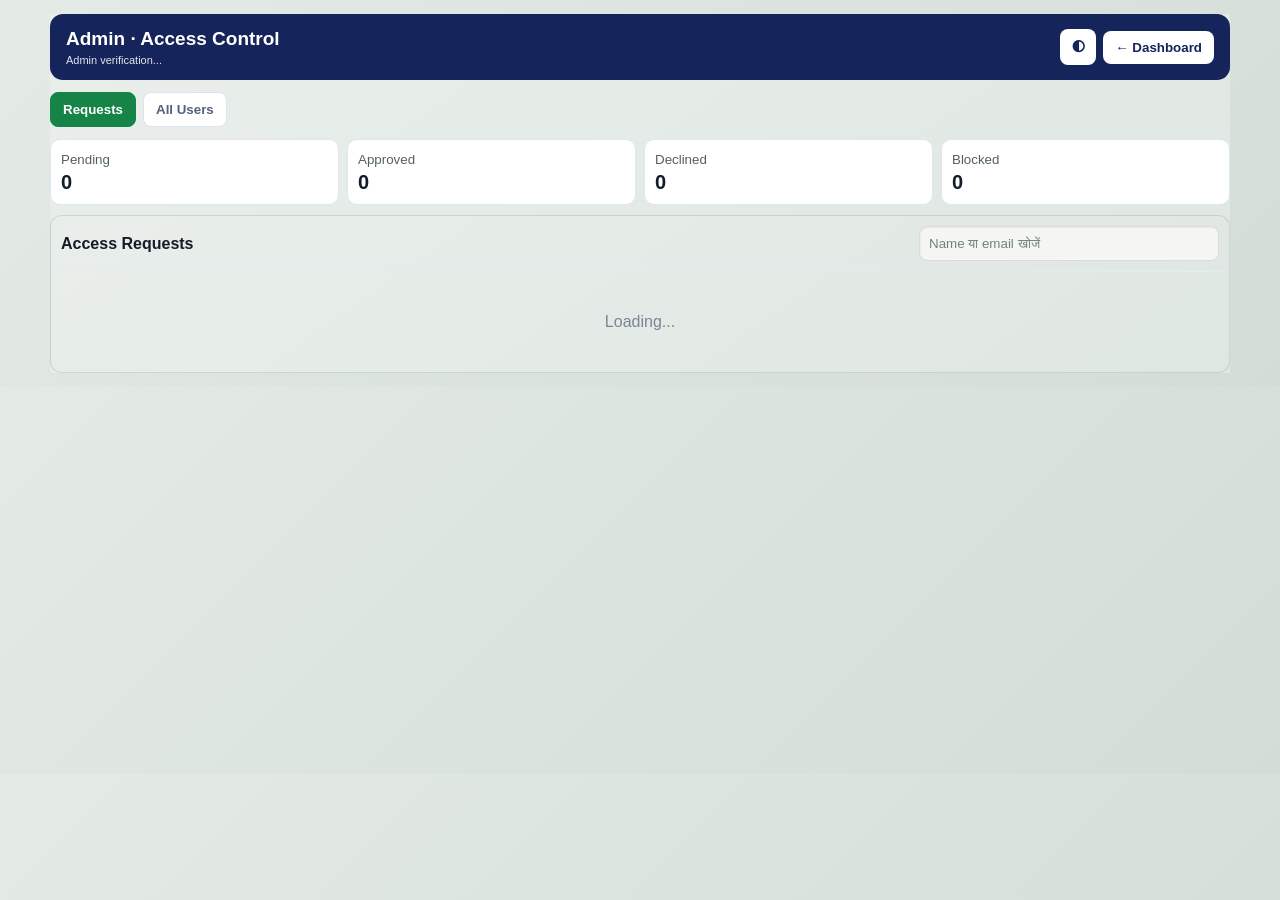
==== commit 89d9ebd3: "Add files via upload" ====
--- a/admin.html
+++ b/admin.html
@@ -10,8 +10,8 @@
     @media(max-width:720px){.stats{grid-template-columns:1fr 1fr}.card{grid-template-columns:1fr 1fr}.identity{grid-column:1/-1}.actions{grid-column:1/-1}.grid{grid-template-columns:1fr}.top h1{font-size:16px}}
     .top-actions{display:flex;align-items:center;gap:7px}.theme-admin{width:36px;height:36px;padding:0;font-size:16px}.field select{height:40px;appearance:auto;-webkit-appearance:menulist;background:#eef2ef;color:#25322d;border-color:rgba(69,94,83,.18);font-weight:700;cursor:pointer;color-scheme:light}.field select option{background:#f4f6f3;color:#25322d}.field input,.field textarea{background:#eef2ef;color:#25322d;border-color:rgba(69,94,83,.18)}
     html.krp-dark-theme body{background:#091721;color:#d8e2e8}html.krp-dark-theme .top{background:#102c3b}html.krp-dark-theme .panel,html.krp-dark-theme .stat,html.krp-dark-theme .card,html.krp-dark-theme .box{background:#10232e;color:#d8e2e8;border-color:#294652}html.krp-dark-theme .toolbar{border-color:#294652}html.krp-dark-theme .identity span,html.krp-dark-theme .muted,html.krp-dark-theme .stat small{color:#91a5b2}html.krp-dark-theme .toolbar input,html.krp-dark-theme .field input,html.krp-dark-theme .field textarea,html.krp-dark-theme .field select{background:#091925!important;color:#d8e2e8!important;border-color:#294652!important}html.krp-dark-theme .field select{color-scheme:dark!important}html.krp-dark-theme .field select option{background:#091925;color:#d8e2e8}html.krp-dark-theme .check{background:#0d1e28;border-color:#294652;color:#c8d5dc}html.krp-dark-theme .tab{background:#162d39;color:#b9c9d2;border-color:#294652}html.krp-dark-theme .tab.active{background:#137a51;color:#fff}html.krp-dark-theme .btn.light{background:#e4eee9;color:#17382c}
-    .top h1,.top #adminIdentity{color:#fff!important}.top #adminIdentity{opacity:.82!important}.panel,.stat,.card,.box{color:#24364a!important}.identity strong,.rights,.toolbar strong,.stat strong,.box h2{color:#24364a!important}.btn.approve{background:#11834a!important;color:#fff!important}.btn.edit{background:#e3e9ff!important;color:#243ea3!important}.btn.decline{background:#ef941b!important;color:#fff!important}.btn.block{background:#dc3a34!important;color:#fff!important}.pill.approved{background:#dcf8e7!important;color:#08753b!important}.pill.blocked{background:#252b38!important;color:#fff!important}
-    html.krp-dark-theme .top h1,html.krp-dark-theme .top #adminIdentity{color:#f4fbf8!important}html.krp-dark-theme .panel,html.krp-dark-theme .stat,html.krp-dark-theme .card,html.krp-dark-theme .box,html.krp-dark-theme .identity strong,html.krp-dark-theme .rights,html.krp-dark-theme .toolbar strong,html.krp-dark-theme .stat strong,html.krp-dark-theme .box h2{color:#dce8e2!important}html.krp-dark-theme .btn.edit{background:#23375e!important;color:#a9c6ff!important}html.krp-dark-theme .pill.approved{background:#214838!important;color:#a7e1bf!important}html.krp-dark-theme .pill.blocked{background:#343b49!important;color:#fff!important}
+    html body main.wrap header.top h1,html body main.wrap header.top #adminIdentity{color:#fff!important;-webkit-text-fill-color:#fff!important;text-shadow:none!important}html body main.wrap header.top #adminIdentity{opacity:.88!important}.panel,.stat,.card,.box{color:#24364a!important}.identity strong,.rights,.toolbar strong,.stat strong,.box h2{color:#24364a!important}.btn.approve{background:#11834a!important;color:#fff!important}.btn.rights-btn{background:#dfe7ff!important;color:#203f9d!important;border:1px solid #aebfea!important}.btn.decline{background:#ef941b!important;color:#fff!important}.btn.block{background:#dc3a34!important;color:#fff!important}.pill.approved{background:#dcf8e7!important;color:#08753b!important}.pill.blocked{background:#252b38!important;color:#fff!important}
+    html.krp-dark-theme .top h1,html.krp-dark-theme .top #adminIdentity{color:#f4fbf8!important}html.krp-dark-theme .panel,html.krp-dark-theme .stat,html.krp-dark-theme .card,html.krp-dark-theme .box,html.krp-dark-theme .identity strong,html.krp-dark-theme .rights,html.krp-dark-theme .toolbar strong,html.krp-dark-theme .stat strong,html.krp-dark-theme .box h2{color:#dce8e2!important}html.krp-dark-theme body .actions .btn.rights-btn{background:#244a78!important;color:#d8e9ff!important;border:1px solid #4774a7!important;opacity:1!important;filter:none!important}html.krp-dark-theme .pill.approved{background:#214838!important;color:#a7e1bf!important}html.krp-dark-theme .pill.blocked{background:#343b49!important;color:#fff!important}
   </style>
 </head>
 <body>
@@ -68,7 +68,7 @@
  const sections=isUser?[['Entry',v.can_data_entry],['Tracker',v.can_tracker],['Dashboard',v.can_dashboard],['Notepad',v.can_notepad],['Txn',v.can_transactions],['Udhari',v.can_udhari],['Expense',v.can_expenses]].filter(x=>x[1]).map(x=>x[0]).join(', '):'';
  const rights=isUser?`View ${v.can_view?'✓':'✕'} · Add ${v.can_create?'✓':'✕'} · Edit ${v.can_edit?'✓':'✕'} · Delete ${v.can_delete?'✓':'✕'}<br>Sections: ${esc(sections||'None')}`:'Requested access';
  const expiry=isUser?v.access_expires_at:v.requested_until;
- return `<article class="card"><div class="identity"><strong>${esc(v.full_name||'Unnamed user')}</strong><span>${esc(v.email)}</span><span>Requested: ${fmt(v.requested_at||v.created_at)}</span></div><div><span class="pill ${esc(status)}">${esc(status)}</span></div><div class="muted">Valid until<br><b>${fmt(expiry)}</b></div><div class="rights">${rights}<br>${esc(v.admin_note||'')}</div><div class="actions"><button class="btn approve" onclick="manage('${v.user_id}','approved',${isUser})">Accept</button><button class="btn edit" onclick="manage('${v.user_id}','${status}',${isUser})">Rights</button><button class="btn decline" onclick="manage('${v.user_id}','declined',${isUser})">Decline</button><button class="btn block" onclick="manage('${v.user_id}','blocked',${isUser})">Block</button></div></article>`;
+ return `<article class="card"><div class="identity"><strong>${esc(v.full_name||'Unnamed user')}</strong><span>${esc(v.email)}</span><span>Requested: ${fmt(v.requested_at||v.created_at)}</span></div><div><span class="pill ${esc(status)}">${esc(status)}</span></div><div class="muted">Valid until<br><b>${fmt(expiry)}</b></div><div class="rights">${rights}<br>${esc(v.admin_note||'')}</div><div class="actions"><button class="btn approve" onclick="manage('${v.user_id}','approved',${isUser})">Accept</button><button class="btn rights-btn" onclick="manage('${v.user_id}','${status}',${isUser})">Rights</button><button class="btn decline" onclick="manage('${v.user_id}','declined',${isUser})">Decline</button><button class="btn block" onclick="manage('${v.user_id}','blocked',${isUser})">Block</button></div></article>`;
 }
 window.manage=(uid,decision,isUser)=>{
  const request=state.requests.find(x=>x.user_id===uid)||{},savedUser=state.users.find(x=>x.user_id===uid)||{};
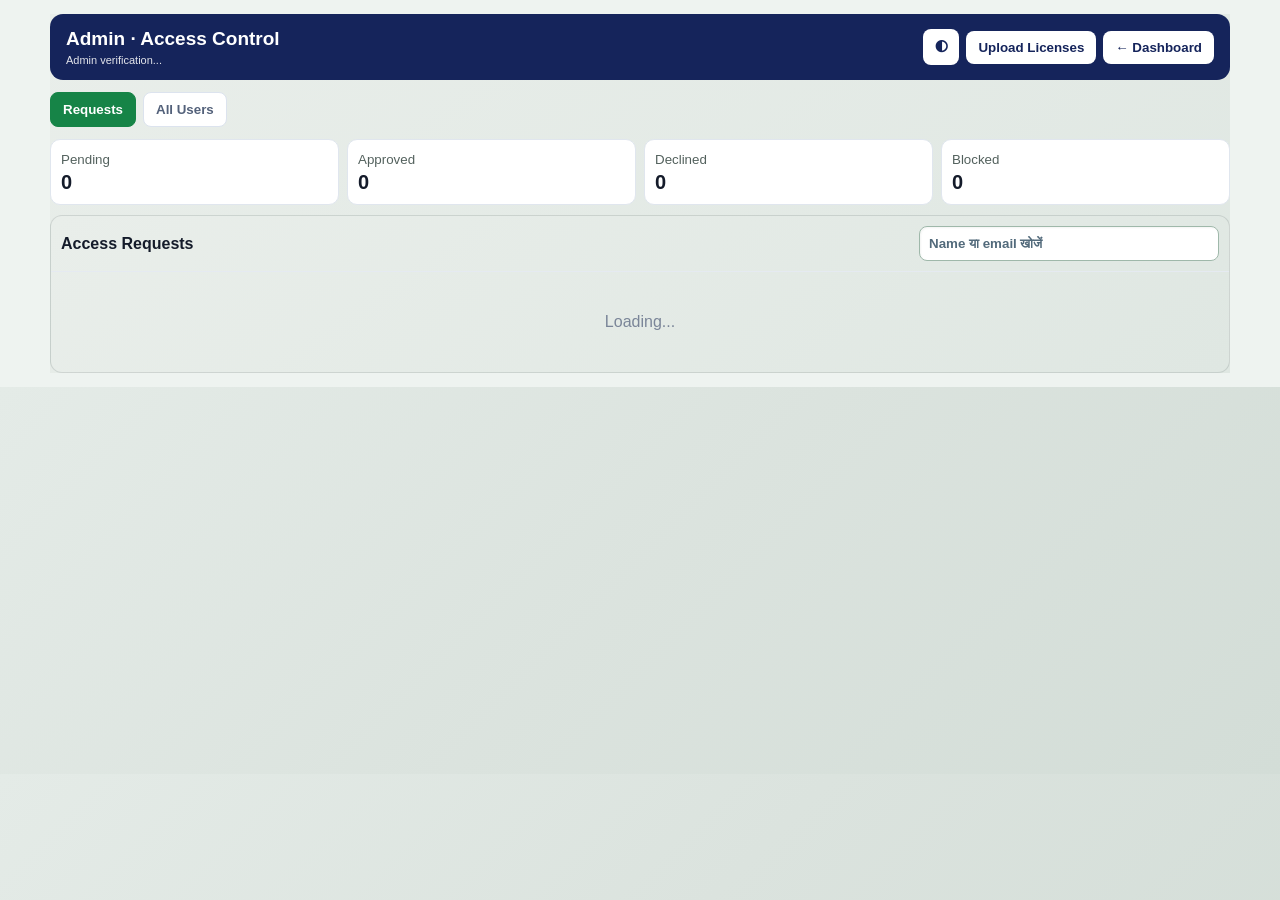
==== commit 529d8237: "Add files via upload" ====
--- a/admin.html
+++ b/admin.html
@@ -4,7 +4,7 @@
   <meta charset="utf-8"><meta name="viewport" content="width=device-width,initial-scale=1">
   <meta http-equiv="Cache-Control" content="no-cache,no-store,must-revalidate">
   <title>Access Control · KRP Dashboard</title>
-  <link rel="icon" href="favicon.svg"><link rel="preconnect" href="https://esm.sh"><link rel="stylesheet" href="theme.css?v=38"><script src="theme.js?v=1"></script>
+  <link rel="icon" href="favicon.svg"><link rel="preconnect" href="https://esm.sh"><link rel="stylesheet" href="theme.css?v=47"><script src="theme.js?v=3"></script>
   <style>
     *{box-sizing:border-box}body{margin:0;background:#f4f7fb;color:#14213d;font-family:Arial,sans-serif}.wrap{width:min(1180px,calc(100% - 20px));margin:14px auto}.top{display:flex;justify-content:space-between;align-items:center;gap:10px;background:#15245b;color:#fff;padding:14px 16px;border-radius:13px}.top h1{font-size:19px;margin:0}.top p{font-size:11px;margin:4px 0 0;color:#cbd6ff}.btn{border:0;border-radius:8px;padding:9px 12px;font-weight:700;cursor:pointer}.btn.light{background:#fff;color:#15245b}.tabs{display:flex;gap:7px;margin:12px 0}.tab{background:#fff;border:1px solid #dce3ee;color:#53617a}.tab.active{background:#168447;color:#fff;border-color:#168447}.stats{display:grid;grid-template-columns:repeat(4,1fr);gap:8px;margin-bottom:10px}.stat{background:#fff;border:1px solid #e0e6ee;border-radius:10px;padding:10px}.stat small{color:#68758b}.stat strong{display:block;font-size:20px;margin-top:3px}.panel{background:#fff;border:1px solid #dce3ee;border-radius:12px;overflow:hidden}.toolbar{display:flex;justify-content:space-between;align-items:center;gap:8px;padding:10px;border-bottom:1px solid #e5eaf1}.toolbar input{width:min(300px,60vw);padding:9px;border:1px solid #d9e0e9;border-radius:8px}.list{display:grid;gap:7px;padding:9px}.card{display:grid;grid-template-columns:1.5fr .8fr .9fr 1fr auto;align-items:center;gap:9px;border:1px solid #e1e7ef;border-radius:10px;padding:10px}.identity strong,.identity span{display:block}.identity span,.muted{font-size:11px;color:#6f7b8f;margin-top:3px}.pill{display:inline-flex;width:max-content;padding:4px 8px;border-radius:20px;font-size:10px;font-weight:800;text-transform:uppercase}.pending{background:#fff2cd;color:#9a6800}.approved{background:#dcf8e7;color:#08753b}.declined{background:#fee8e7;color:#b42720}.blocked{background:#252b38;color:#fff}.rights{font-size:10px;line-height:1.5}.actions{display:flex;gap:5px;flex-wrap:wrap}.approve{background:#11834a;color:#fff}.decline{background:#ef9a25;color:#fff}.block{background:#d63b32;color:#fff}.edit{background:#e8ecff;color:#273b9d}.empty{text-align:center;padding:32px;color:#7a8598}.modal{position:fixed;inset:0;background:#0d153566;display:none;align-items:center;justify-content:center;padding:12px;z-index:10}.modal.open{display:flex}.box{width:min(520px,100%);background:#fff;border-radius:14px;padding:16px}.box h2{font-size:18px;margin:0 0 12px}.grid{display:grid;grid-template-columns:1fr 1fr;gap:9px}.field label{display:block;font-size:11px;font-weight:700;margin-bottom:4px}.field input,.field textarea,.field select{width:100%;padding:9px;border:1px solid #d9e0e9;border-radius:7px}.checks{display:grid;grid-template-columns:1fr 1fr;gap:7px;margin:12px 0}.check{border:1px solid #e0e6ee;border-radius:8px;padding:8px;font-size:12px}.modal-actions{display:flex;justify-content:flex-end;gap:7px;margin-top:12px}.message{position:fixed;right:15px;bottom:15px;padding:10px 13px;border-radius:8px;background:#14213d;color:#fff;font-size:12px;z-index:20}.hidden{display:none!important}
     @media(max-width:720px){.stats{grid-template-columns:1fr 1fr}.card{grid-template-columns:1fr 1fr}.identity{grid-column:1/-1}.actions{grid-column:1/-1}.grid{grid-template-columns:1fr}.top h1{font-size:16px}}
@@ -16,7 +16,7 @@
 </head>
 <body>
 <main class="wrap">
-  <header class="top"><div><h1>Admin · Access Control</h1><p id="adminIdentity">Admin verification...</p></div><div class="top-actions"><button class="btn light theme-admin" type="button" onclick="toggleKrpTheme()" aria-label="Toggle theme">◐</button><button class="btn light" onclick="location.href='index.html'">← Dashboard</button></div></header>
+  <header class="top"><div><h1>Admin · Access Control</h1><p id="adminIdentity">Admin verification...</p></div><div class="top-actions"><button class="btn light theme-admin" type="button" onclick="toggleKrpTheme()" aria-label="Toggle theme">◐</button><button class="btn light" onclick="location.href='upload-licenses.html'">Upload Licenses</button><button class="btn light" onclick="location.href='index.html'">← Dashboard</button></div></header>
   <div class="tabs"><button class="btn tab active" data-filter="requests">Requests</button><button class="btn tab" data-filter="users">All Users</button></div>
   <section class="stats"><div class="stat"><small>Pending</small><strong id="sPending">0</strong></div><div class="stat"><small>Approved</small><strong id="sApproved">0</strong></div><div class="stat"><small>Declined</small><strong id="sDeclined">0</strong></div><div class="stat"><small>Blocked</small><strong id="sBlocked">0</strong></div></section>
   <section class="panel"><div class="toolbar"><strong id="listTitle">Access Requests</strong><input id="search" placeholder="Name या email खोजें"></div><div id="list" class="list"><div class="empty">Loading...</div></div></section>
@@ -35,7 +35,7 @@
 <script type="module">
 import {createClient} from 'https://esm.sh/@supabase/supabase-js@2';
 import {SUPABASE_URL,SUPABASE_PUBLISHABLE_KEY,AUTH_OPTIONS} from './supabase-config.js';
-const client=createClient(SUPABASE_URL,SUPABASE_PUBLISHABLE_KEY,{auth:{persistSession:true,storage:sessionStorage,autoRefreshToken:true}});
+const client=createClient(SUPABASE_URL,SUPABASE_PUBLISHABLE_KEY,{auth:{persistSession:true,storage:localStorage,autoRefreshToken:true}});
 const state={requests:[],users:[],mode:'requests'};
 const $=id=>document.getElementById(id), esc=v=>String(v??'').replace(/[&<>"']/g,c=>({'&':'&amp;','<':'&lt;','>':'&gt;','"':'&quot;',"'":'&#39;'}[c]));
 const fmt=v=>v?new Intl.DateTimeFormat('en-IN',{dateStyle:'medium',timeStyle:'short'}).format(new Date(v)):'—';
@@ -80,4 +80,4 @@
 $('cancel').onclick=()=>$('modal').classList.remove('open');$('modal').addEventListener('click',e=>{if(e.target===$('modal'))$('modal').classList.remove('open')});$('search').addEventListener('input',render);document.querySelectorAll('.tab').forEach(b=>b.addEventListener('click',()=>{if(!b.dataset.filter)return;document.querySelectorAll('.tab[data-filter]').forEach(x=>x.classList.remove('active'));b.classList.add('active');state.mode=b.dataset.filter;render()}));boot();
 </script>
 </body></html>
-
+
--- a/theme.css
+++ b/theme.css
@@ -470,6 +470,25 @@
   .modal-overlay{width:100vw!important;max-width:100vw!important;overflow-x:hidden!important}
   .modal-content,.large-modal,.dialog{max-width:calc(100vw - 8px)!important;box-sizing:border-box!important}
 }
+
+/* User-controlled palette. Kept last so the Theme Editor can preview live. */
+.theme-editor-help{margin:0 0 12px;color:#64748b;font-size:12px;line-height:1.45}
+.theme-editor-grid{display:grid;grid-template-columns:repeat(2,minmax(0,1fr));gap:9px}
+.theme-editor-grid label{display:flex;align-items:center;justify-content:space-between;gap:10px;min-height:48px;padding:8px 10px;border:1px solid #d9e2e7;border-radius:10px;background:#f7faf8;font-size:11px;font-weight:800}
+.theme-editor-grid input[type="color"]{width:46px!important;height:32px!important;padding:2px!important;border-radius:8px!important;cursor:pointer}
+.theme-editor-preview{display:flex;align-items:center;justify-content:space-between;gap:12px;margin:12px 0;padding:12px;border:1px solid var(--krp-user-border,#d9e2e7);border-radius:11px;background:var(--krp-user-surface,#f7faf8);color:var(--krp-user-text,#17324a)}
+.theme-editor-preview small{display:block;margin-top:3px;color:inherit;opacity:.7}.theme-editor-preview button{padding:8px 11px;border:0;border-radius:8px;background:var(--krp-user-accent,#059669);color:#fff;font-weight:800}
+.theme-editor-actions{display:grid;grid-template-columns:1fr 1fr;gap:8px}.theme-editor-actions button{width:100%!important;min-height:40px!important;margin:0!important;border-radius:9px!important}.theme-reset-btn{background:#fff!important;color:#b45309!important;border:1px solid #f2c98d!important;font-weight:800}
+html.krp-dark-theme .theme-editor-grid label{background:#0b1924;color:#d4dee7;border-color:#2b3a47}html.krp-dark-theme .theme-reset-btn{background:#172231!important;color:#fbbf24!important;border-color:#6b5122!important}
+@media(max-width:520px){.theme-editor-grid{grid-template-columns:1fr}.theme-editor-modal{width:calc(100% - 12px)!important}.theme-editor-preview{padding:9px}.theme-editor-preview button{font-size:10px}}
+
+html.krp-custom-theme,html.krp-custom-theme body{background:var(--krp-user-bg)!important;color:var(--krp-user-text)!important}
+html.krp-custom-theme .profile-header,html.krp-custom-theme .nav-tabs,html.krp-custom-theme .tracker-container,html.krp-custom-theme .dashboard,html.krp-custom-theme .dash-card,html.krp-custom-theme .stat-pair-card,html.krp-custom-theme .analytics-panel,html.krp-custom-theme .notepad-dashboard-panel,html.krp-custom-theme .transaction-frame-wrap,html.krp-custom-theme .app-container,html.krp-custom-theme .crm-header,html.krp-custom-theme .data-entry-panel,html.krp-custom-theme .ledger-tools,html.krp-custom-theme .table-wrapper,html.krp-custom-theme .table-wrap,html.krp-custom-theme .modal-content,html.krp-custom-theme .panel,html.krp-custom-theme .card,html.krp-custom-theme .box,html.krp-custom-theme .customer-card,html.krp-custom-theme .ledger-summary-item,html.krp-custom-theme #tableContainer.mobile-card-view #tableBody tr:not(.empty-row){background:var(--krp-user-surface)!important;color:var(--krp-user-text)!important;border-color:var(--krp-user-border)!important}
+html.krp-custom-theme h1,html.krp-custom-theme h2,html.krp-custom-theme h3,html.krp-custom-theme h4,html.krp-custom-theme strong,html.krp-custom-theme label,html.krp-custom-theme p,html.krp-custom-theme small,html.krp-custom-theme .dash-label,html.krp-custom-theme .dash-value,html.krp-custom-theme .section-title{color:var(--krp-user-text)!important}
+html.krp-custom-theme input,html.krp-custom-theme select,html.krp-custom-theme textarea{background:var(--krp-user-surface)!important;color:var(--krp-user-text)!important;border-color:var(--krp-user-border)!important}
+html.krp-custom-theme table,html.krp-custom-theme thead,html.krp-custom-theme tbody,html.krp-custom-theme tr,html.krp-custom-theme th,html.krp-custom-theme td{border-color:var(--krp-user-border)!important;color:var(--krp-user-text)!important}
+html.krp-custom-theme .btn-primary,html.krp-custom-theme .btn-submit,html.krp-custom-theme .btn-success,html.krp-custom-theme .tab-btn.active{background:var(--krp-user-accent)!important;border-color:var(--krp-user-accent)!important;color:#fff!important}
+html.krp-custom-theme a,html.krp-custom-theme .link,html.krp-custom-theme .month-link,html.krp-custom-theme .contact-ledger-link{color:var(--krp-user-accent)!important}
 
 /* 3D top action and section buttons, matching the login page language. */
 .account-icon-line .icon-action{background:linear-gradient(145deg,#fffdf8,#e9e4da)!important;border:1px solid rgba(117,103,81,.10)!important;box-shadow:5px 6px 11px rgba(80,68,49,.13),-4px -4px 9px rgba(255,255,255,.90),inset 1px 1px 0 rgba(255,255,255,.94)!important;transform:none!important}
@@ -708,9 +727,640 @@
 html.krp-dark-theme #purposeManagerModal .purpose-manager-actions button:nth-child(1){background:#173b50!important;color:#70bfe8!important}
 html.krp-dark-theme #purposeManagerModal .purpose-manager-actions button:nth-child(2){background:#173d31!important;color:#75d4a4!important}
 html.krp-dark-theme #purposeManagerModal .purpose-manager-actions button:nth-child(3){background:#48252b!important;color:#ff929d!important}
+.tracker-defaulter-flag{display:flex!important;flex-direction:column!important;gap:2px!important;width:100%!important;padding:5px 6px!important;border:1px solid #f2b24b!important;border-radius:7px!important;background:#fff3d8!important;color:#9a5200!important;font-size:9px!important;font-weight:850!important;line-height:1.2!important;white-space:normal!important}.tracker-defaulter-flag>span{font-size:8px!important;font-weight:650!important;color:#a86819!important;overflow-wrap:anywhere!important}html.krp-dark-theme .tracker-defaulter-flag{background:#4a3216!important;color:#ffd27a!important;border-color:#936522!important}html.krp-dark-theme .tracker-defaulter-flag>span{color:#efc276!important}
+#defaulterManagerModal .modal-content{background:#f4f6f3!important;color:#25322d!important;border:1px solid rgba(41,65,55,.12)!important}.defaulter-manager-help{margin:0 0 10px;color:#63766d;font-size:11px;line-height:1.45}.defaulter-manager-search{width:100%;min-height:40px;padding:8px 11px;border:1px solid #c5d5cd;border-radius:9px;background:#eef2ef;color:#25322d}.defaulter-manager-list{display:flex;flex-direction:column;gap:8px;max-height:55vh;overflow-y:auto;margin:10px 0}.defaulter-manager-row{display:grid;grid-template-columns:minmax(170px,.9fr) minmax(220px,1.2fr);gap:7px 10px;padding:10px;border:1px solid #ccd9d2;border-radius:10px;background:#f9fbfa}.defaulter-manager-main{display:flex;flex-direction:column;gap:3px;min-width:0}.defaulter-manager-main strong{color:#263d34;font-size:12px}.defaulter-manager-main small{color:#6c7f76;font-size:9px;overflow-wrap:anywhere}.defaulter-manager-row textarea{width:100%;padding:7px 9px;border:1px solid #ccd9d2;border-radius:8px;background:#eef2ef;color:#25322d;resize:vertical;font-size:10px}.defaulter-exclude{grid-column:1/-1;display:flex;align-items:center;gap:7px;color:#9a5200;font-size:10px;font-weight:750}.defaulter-exclude input{width:15px;height:15px;accent-color:#d97706}.defaulter-manager-row.is-excluded{opacity:.62}.defaulter-manager-empty{padding:22px;text-align:center;color:#71837a;font-size:11px}
+html.krp-dark-theme #defaulterManagerModal .modal-content{background:#10232e!important;color:#d9e5df!important;border-color:#294652!important}html.krp-dark-theme .defaulter-manager-help{color:#95aab4}html.krp-dark-theme .defaulter-manager-search,html.krp-dark-theme .defaulter-manager-row textarea{background:#091925!important;color:#d8e5eb!important;border-color:#31505d!important}html.krp-dark-theme .defaulter-manager-row{background:#142a35!important;border-color:#31505d!important}html.krp-dark-theme .defaulter-manager-main strong{color:#e0ece6!important}html.krp-dark-theme .defaulter-manager-main small{color:#96acb7!important}html.krp-dark-theme .defaulter-exclude{color:#ffd27a!important}
+@media(max-width:600px){.defaulter-manager-row{grid-template-columns:1fr}.defaulter-exclude{grid-column:1}.tracker-defaulter-flag{font-size:8px!important}.tracker-defaulter-flag>span{font-size:7.5px!important}}
+.new-entry-defaulter-chip{display:none;align-items:center;gap:4px;width:max-content;max-width:100%;margin-top:4px;padding:3px 6px;border:1px solid #efb14a;border-radius:6px;background:#fff3d8;color:#9a5200;font-size:7.5px;font-weight:700;line-height:1.15;white-space:nowrap;overflow:hidden}.new-entry-defaulter-chip.visible{display:flex}.new-entry-defaulter-chip i{font-size:8px}.new-entry-defaulter-chip b{font-size:8px}.new-entry-defaulter-chip span{min-width:0;overflow:hidden;text-overflow:ellipsis;color:#a86819}.defaulter-contact-field{align-self:start!important}html.krp-dark-theme .new-entry-defaulter-chip{background:#4a3216;color:#ffd27a;border-color:#936522}html.krp-dark-theme .new-entry-defaulter-chip span{color:#efc276}@media(max-width:520px){.new-entry-defaulter-chip{font-size:7px;padding:3px 5px}.new-entry-defaulter-chip b{font-size:7.5px}}
+.terms-history-panel{margin:10px 0;padding:9px;border:1px solid #cbd9d1;border-radius:10px;background:#edf2ef}.terms-history-title{display:flex;align-items:center;justify-content:space-between;gap:8px;margin-bottom:7px;color:#365247;font-size:10px;font-weight:850}.terms-history-title button{display:grid;place-items:center;width:26px;height:26px;border:1px solid #bdd0c6;border-radius:7px;background:#f8faf9;color:#168b5c;cursor:pointer}.terms-history-list{display:flex;flex-direction:column;gap:6px;max-height:190px;overflow-y:auto}.terms-history-item{padding:7px 8px;border:1px solid #d5e0da;border-radius:8px;background:#f9fbfa}.terms-history-item>div{display:flex;justify-content:space-between;gap:8px}.terms-history-item strong{color:#2b443a;font-size:9px}.terms-history-item span{color:#71837a;font-size:8px}.terms-history-item p{margin:5px 0 0;color:#465f54;font-size:9px;line-height:1.35;white-space:pre-wrap;overflow-wrap:anywhere}.terms-history-empty{padding:12px;text-align:center;color:#71837a;font-size:9px}html.krp-dark-theme .terms-history-panel{background:#0d202a;border-color:#31505d}html.krp-dark-theme .terms-history-title{color:#bcd2c8}html.krp-dark-theme .terms-history-title button{background:#173629;color:#82d4ab;border-color:#315c49}html.krp-dark-theme .terms-history-item{background:#142a35;border-color:#294a59}html.krp-dark-theme .terms-history-item strong{color:#e0ece7!important}html.krp-dark-theme .terms-history-item span,html.krp-dark-theme .terms-history-empty{color:#91a9b5!important}html.krp-dark-theme .terms-history-item p{color:#b8cbd3!important}@media(max-width:520px){.terms-history-list{max-height:150px}.terms-history-item>div{flex-direction:column;gap:2px}}
 @media(max-width:520px){.settings-back-btn{padding:5px 7px!important;margin-right:4px!important}.settings-back-btn span{display:none!important}.modal-header>span{font-size:12px!important}}
+
+/* Rights-aware controls: dynamic buttons follow the signed-in user's access. */
+body.krp-no-create [data-right="create"],body.krp-no-create .records-action-btn.add{display:none!important}
+body.krp-no-edit [data-right="edit"],body.krp-no-edit .btn-edit,body.krp-no-edit .btn-config,body.krp-no-edit .records-action-btn.update{display:none!important}
+body.krp-no-delete [data-right="delete"],body.krp-no-delete .btn-delete,body.krp-no-delete .records-action-btn.delete{display:none!important}
+body.krp-no-settings #mainSettingsBtn,body.krp-no-settings [data-admin-only]{display:none!important}
+.krp-access-hidden,.section-icon-line .tab-btn.krp-access-hidden,[data-section].krp-access-hidden{display:none!important;visibility:hidden!important;pointer-events:none!important}
+
+/* Stronger dark-theme contrast for account and section icon buttons. */
+html.krp-dark-theme .account-icon-line .icon-action{background:#132b3a!important;border-color:#3b5567!important;box-shadow:inset 0 0 0 1px rgba(255,255,255,.035),0 3px 8px rgba(0,0,0,.28)!important}
+html.krp-dark-theme .account-icon-line .profile-action{color:#59e0a1!important}html.krp-dark-theme .account-icon-line .access-action{color:#38e0b0!important}html.krp-dark-theme .account-icon-line .settings-action{color:#ffd04a!important}html.krp-dark-theme .account-icon-line .theme-action{color:#8bc8ff!important}
+html.krp-dark-theme .section-icon-line .tab-btn{background:#142c3a!important;color:#a9c1d2!important;border-color:#385264!important;box-shadow:inset 0 0 0 1px rgba(255,255,255,.025),0 3px 8px rgba(0,0,0,.24)!important}
+html.krp-dark-theme .section-icon-line .tab-btn i{color:inherit!important;opacity:1!important;filter:none!important}
+html.krp-dark-theme .section-icon-line .tab-btn.active{background:#087a4d!important;color:#edfff5!important;border-color:#35c883!important;box-shadow:0 4px 10px rgba(0,0,0,.3)!important}
 
 @media(max-width:850px){
   #contactLedgerModal .main-ledger-fit .ledger-table{min-width:1440px!important}
   #contactLedgerModal .main-ledger-fit .ledger-table th,#contactLedgerModal .main-ledger-fit .ledger-table td{padding:8px!important;font-size:10px!important}
 }
+
+/* Mobile tracker: give the contact column more room and keep phone numbers intact. */
+@media(max-width:520px){
+  #tableContainer.mobile-card-view #tableBody tr:not(.empty-row){
+    grid-template-columns:minmax(0,.88fr) minmax(0,1.12fr)!important;
+  }
+  #tableContainer.mobile-card-view #dataTable td[data-label="Contact / Login ID"]{
+    min-width:0!important;padding-left:10px!important;padding-right:8px!important;
+  }
+  #tableContainer.mobile-card-view #dataTable td[data-label="Contact / Login ID"] .tracker-contact-stack{
+    width:100%!important;min-width:0!important;gap:4px!important;
+  }
+  #tableContainer.mobile-card-view #dataTable td[data-label="Contact / Login ID"] .phone-contact-link{
+    display:block!important;width:max-content!important;max-width:none!important;
+    white-space:nowrap!important;overflow-wrap:normal!important;word-break:normal!important;
+    font-size:clamp(11px,3.35vw,13px)!important;line-height:1.15!important;
+  }
+  #tableContainer.mobile-card-view #dataTable td[data-label="Contact / Login ID"] .tracker-login-subline{
+    max-width:100%!important;white-space:nowrap!important;overflow:hidden!important;
+    text-overflow:ellipsis!important;overflow-wrap:normal!important;word-break:normal!important;
+  }
+}
+
+/* Disabled after review: retain the original KRP deep-navy dark theme. */
+@media not all {
+/* 2026 charcoal-lime dark system: reference-aligned, restrained and readable. */
+html.krp-dark-theme{color-scheme:dark!important;--krp-night:#0d100f;--krp-night-2:#131715;--krp-night-3:#1a1f1c;--krp-night-4:#222824;--krp-night-border:#303832;--krp-night-text:#f1f5f2;--krp-night-muted:#9ca8a0;--krp-lime:#a3ff3f;background:var(--krp-night)!important}
+html.krp-dark-theme body{background:radial-gradient(circle at 50% -20%,rgba(163,255,63,.055),transparent 34%),var(--krp-night)!important;color:var(--krp-night-text)!important}
+html.krp-dark-theme body .container,html.krp-dark-theme body .app-container,html.krp-dark-theme body .wrap{color:var(--krp-night-text)!important}
+html.krp-dark-theme body .profile-header,html.krp-dark-theme body .nav-tabs,html.krp-dark-theme body .unified-dashboard-menu,html.krp-dark-theme body .tracker-container,html.krp-dark-theme body .analytics-panel,html.krp-dark-theme body .notepad-dashboard-panel,html.krp-dark-theme body .transaction-frame-wrap,html.krp-dark-theme body .dashboard,html.krp-dark-theme body .panel,html.krp-dark-theme body .modal-content,html.krp-dark-theme body .data-entry-panel,html.krp-dark-theme body .ledger-tools{background:linear-gradient(145deg,#111513,#171b18)!important;border-color:var(--krp-night-border)!important;box-shadow:0 10px 28px rgba(0,0,0,.25)!important;color:var(--krp-night-text)!important}
+html.krp-dark-theme body .card,html.krp-dark-theme body .box,html.krp-dark-theme body .stat-card,html.krp-dark-theme body .stat-pair-card,html.krp-dark-theme body .dash-card,html.krp-dark-theme body .mini-kpi,html.krp-dark-theme body .summary-card,html.krp-dark-theme body .customer-card,html.krp-dark-theme body .record-card,html.krp-dark-theme body .records-card,html.krp-dark-theme body .m-card,html.krp-dark-theme body .ledger-summary-item,html.krp-dark-theme body .ledger-history-item{background:linear-gradient(145deg,var(--krp-night-3),#1d231f)!important;border-color:var(--krp-night-border)!important;box-shadow:none!important;color:var(--krp-night-text)!important}
+html.krp-dark-theme body h1,html.krp-dark-theme body h2,html.krp-dark-theme body h3,html.krp-dark-theme body h4,html.krp-dark-theme body strong,html.krp-dark-theme body .dash-value,html.krp-dark-theme body .m-value,html.krp-dark-theme body .section-title{color:var(--krp-night-text)!important}
+html.krp-dark-theme body p,html.krp-dark-theme body small,html.krp-dark-theme body .muted,html.krp-dark-theme body .meta,html.krp-dark-theme body .dash-label,html.krp-dark-theme body .m-label,html.krp-dark-theme body .hint{color:var(--krp-night-muted)!important}
+html.krp-dark-theme body input,html.krp-dark-theme body select,html.krp-dark-theme body textarea,html.krp-dark-theme body .search-box,html.krp-dark-theme body .filter-select{background:#101412!important;color:var(--krp-night-text)!important;border-color:#38413a!important;box-shadow:inset 0 1px 2px rgba(0,0,0,.22)!important}
+html.krp-dark-theme body input:focus,html.krp-dark-theme body select:focus,html.krp-dark-theme body textarea:focus{border-color:#7cbd3d!important;box-shadow:0 0 0 2px rgba(163,255,63,.12)!important}
+html.krp-dark-theme body input::placeholder,html.krp-dark-theme body textarea::placeholder{color:#737f77!important;opacity:1!important}
+html.krp-dark-theme body option{background:#121613!important;color:var(--krp-night-text)!important}
+html.krp-dark-theme body .account-icon-line .icon-action,html.krp-dark-theme body .section-icon-line .tab-btn,html.krp-dark-theme body .view-filter>button,html.krp-dark-theme body .unified-menu-toggle,html.krp-dark-theme body .header-actions button,html.krp-dark-theme body .outline,html.krp-dark-theme body .btn.light{background:linear-gradient(145deg,#202622,#181d1a)!important;color:#dfe7e1!important;border-color:#38413a!important;box-shadow:0 4px 10px rgba(0,0,0,.22)!important}
+html.krp-dark-theme body .account-icon-line .icon-action:hover,html.krp-dark-theme body .section-icon-line .tab-btn:hover,html.krp-dark-theme body .view-filter>button:hover{background:#272e29!important;border-color:#566259!important}
+html.krp-dark-theme body .section-icon-line .tab-btn.active,html.krp-dark-theme body .nav-tabs .tab-btn.active,html.krp-dark-theme body .view-filter>button:first-child{background:linear-gradient(135deg,#b5ff55,var(--krp-lime))!important;color:#10150d!important;border-color:#baff69!important;box-shadow:0 5px 16px rgba(163,255,63,.14)!important}
+html.krp-dark-theme body .section-icon-line .tab-btn.active i,html.krp-dark-theme body .nav-tabs .tab-btn.active i,html.krp-dark-theme body .view-filter>button:first-child i{color:#10150d!important}
+html.krp-dark-theme body .btn-primary,html.krp-dark-theme body .btn-save,html.krp-dark-theme body .records-action-btn.add,html.krp-dark-theme body .header-actions .btn-primary,html.krp-dark-theme body .header-actions .btn-success{background:linear-gradient(135deg,#a3ff3f,#7ed52d)!important;color:#10150d!important;border-color:#b2ff5e!important;font-weight:800!important}
+html.krp-dark-theme body .btn-primary i,html.krp-dark-theme body .btn-save i,html.krp-dark-theme body .header-actions .btn-primary i,html.krp-dark-theme body .header-actions .btn-success i{color:#10150d!important}
+html.krp-dark-theme body table,html.krp-dark-theme body thead,html.krp-dark-theme body tbody,html.krp-dark-theme body tr,html.krp-dark-theme body td{background:var(--krp-night-2)!important;color:#e8eee9!important;border-color:#2b332e!important}
+html.krp-dark-theme body th{background:#202622!important;color:#cbd5ce!important;border-color:#39423b!important}
+html.krp-dark-theme body tbody tr:nth-child(even) td{background:#171c19!important}
+html.krp-dark-theme body tbody tr:hover td{background:#222a24!important}
+html.krp-dark-theme body a,html.krp-dark-theme body .link,html.krp-dark-theme body .month-link,html.krp-dark-theme body .contact-link{color:#b0f75e!important}
+html.krp-dark-theme body .badge-success,html.krp-dark-theme body [data-status="SUCCESS"]{background:#20341b!important;color:#b7ff67!important;border-color:#456b31!important}
+html.krp-dark-theme body .badge-pending,html.krp-dark-theme body [data-status="PENDING"]{background:#493514!important;color:#ffd16a!important;border-color:#785a26!important}
+html.krp-dark-theme body .badge-refund,html.krp-dark-theme body .badge-failed,html.krp-dark-theme body [data-status="REFUND"]{background:#482023!important;color:#ff9aa1!important;border-color:#76363b!important}
+html.krp-dark-theme body .modal-overlay,html.krp-dark-theme body .overlap-ledger-modal{background:rgba(5,7,6,.78)!important}
+html.krp-dark-theme body ::-webkit-scrollbar-track{background:#101412!important}html.krp-dark-theme body ::-webkit-scrollbar-thumb{background:#3b463e!important;border-radius:999px!important}html.krp-dark-theme body ::-webkit-scrollbar-thumb:hover{background:#566359!important}
+
+/* Transaction and customer-ledger tables use the same charcoal hierarchy. */
+html.krp-dark-theme body #dataTable thead th,html.krp-dark-theme body .ledger-table thead th{background:#202622!important;color:#dce6df!important;border-color:#39423b!important}
+html.krp-dark-theme body #dataTable tbody td,html.krp-dark-theme body .ledger-table tbody td{background:#121614!important;color:#edf3ef!important;border-color:#29312c!important}
+html.krp-dark-theme body #dataTable tbody tr:nth-child(even) td,html.krp-dark-theme body .ledger-table tbody tr:nth-child(even) td{background:#181d1a!important}
+html.krp-dark-theme body #dataTable tbody tr:hover td,html.krp-dark-theme body .ledger-table tbody tr:hover td{background:#232a25!important}
+html.krp-dark-theme body #dataTable .badge-id{background:#dfffc3!important;color:#28620f!important}
+html.krp-dark-theme body #dataTable .remarks-cell{background:inherit!important;color:#edf3ef!important}
+html.krp-dark-theme body #dataTable .pending-cell{background:inherit!important;color:#c5e99d!important}
+html.krp-dark-theme body #dataTable .remaining-cell{background:inherit!important;color:#ff929a!important}
+html.krp-dark-theme body #dataTable .col-actions .edit-btn{background:#314a27!important;color:#c7ff89!important;border-color:#547c3e!important}
+html.krp-dark-theme body #dataTable .col-actions .delete-btn{background:#542327!important;color:#ffabb0!important;border-color:#7d353b!important}
+@media(max-width:600px){html.krp-dark-theme body .profile-header,html.krp-dark-theme body .nav-tabs,html.krp-dark-theme body .tracker-container,html.krp-dark-theme body .transaction-frame-wrap{box-shadow:0 6px 18px rgba(0,0,0,.22)!important}}
+}
+
+/* Final custom-palette overrides (must remain after every built-in theme rule). */
+html.krp-custom-theme,html.krp-custom-theme body{background:var(--krp-user-bg)!important;color:var(--krp-user-text)!important}
+html.krp-custom-theme .profile-header,html.krp-custom-theme .nav-tabs,html.krp-custom-theme .tracker-container,html.krp-custom-theme .dashboard,html.krp-custom-theme .dash-card,html.krp-custom-theme .stat-pair-card,html.krp-custom-theme .analytics-panel,html.krp-custom-theme .notepad-dashboard-panel,html.krp-custom-theme .transaction-frame-wrap,html.krp-custom-theme .app-container,html.krp-custom-theme .crm-header,html.krp-custom-theme .data-entry-panel,html.krp-custom-theme .ledger-tools,html.krp-custom-theme .table-wrapper,html.krp-custom-theme .table-wrap,html.krp-custom-theme .modal-content,html.krp-custom-theme .panel,html.krp-custom-theme .card,html.krp-custom-theme .box,html.krp-custom-theme .customer-card,html.krp-custom-theme .ledger-summary-item,html.krp-custom-theme #tableContainer.mobile-card-view #tableBody tr:not(.empty-row){background:var(--krp-user-surface)!important;color:var(--krp-user-text)!important;border-color:var(--krp-user-border)!important}
+html.krp-custom-theme h1,html.krp-custom-theme h2,html.krp-custom-theme h3,html.krp-custom-theme h4,html.krp-custom-theme strong,html.krp-custom-theme label,html.krp-custom-theme p,html.krp-custom-theme small,html.krp-custom-theme .dash-label,html.krp-custom-theme .dash-value,html.krp-custom-theme .section-title{color:var(--krp-user-text)!important}
+html.krp-custom-theme input,html.krp-custom-theme select,html.krp-custom-theme textarea{background:var(--krp-user-surface)!important;color:var(--krp-user-text)!important;border-color:var(--krp-user-border)!important}
+html.krp-custom-theme table,html.krp-custom-theme thead,html.krp-custom-theme tbody,html.krp-custom-theme tr,html.krp-custom-theme th,html.krp-custom-theme td{border-color:var(--krp-user-border)!important;color:var(--krp-user-text)!important}
+html.krp-custom-theme .btn-primary,html.krp-custom-theme .btn-submit,html.krp-custom-theme .btn-success,html.krp-custom-theme .tab-btn.active{background:var(--krp-user-accent)!important;border-color:var(--krp-user-accent)!important;color:#fff!important}
+html.krp-custom-theme a,html.krp-custom-theme .link,html.krp-custom-theme .month-link,html.krp-custom-theme .contact-ledger-link{color:var(--krp-user-accent)!important}
+
+/* Mobile tracker: one clean outer edge, wider cards and one-tap copy controls. */
+.tracker-copy-row,.tracker-login-subline{display:flex!important;align-items:center!important;gap:5px!important;min-width:0!important}
+.tracker-copy-btn{display:inline-flex!important;align-items:center!important;justify-content:center!important;flex:0 0 23px!important;width:23px!important;height:23px!important;min-width:23px!important;margin:0!important;padding:0!important;border:1px solid #bcd7cc!important;border-radius:6px!important;background:#e8f7f0!important;color:#087a4c!important;box-shadow:none!important;cursor:pointer!important;line-height:1!important}
+.tracker-copy-btn i{font-size:10px!important;pointer-events:none!important}.tracker-copy-btn.copied{background:#07955a!important;color:#fff!important;border-color:#07955a!important}
+.utr-stack{align-items:flex-start!important}.tracker-copy-row .utr-value{width:auto!important;max-width:calc(100% - 28px)!important}.tracker-copy-row .utr-value::after{content:none!important}
+html.krp-dark-theme .tracker-copy-btn{background:#123127!important;color:#70d7a6!important;border-color:#285947!important}
+@media(max-width:520px){
+  body.tracker-view #trackerTab .tracker-container{padding-left:4px!important;padding-right:4px!important}
+  #tableContainer.mobile-card-view{width:calc(100% + 4px)!important;margin-left:-2px!important;margin-right:-2px!important;padding-left:0!important;padding-right:0!important;border:0!important;outline:0!important;box-shadow:none!important}
+  #tableContainer.mobile-card-view #dataTable,#tableContainer.mobile-card-view #tableBody{border:0!important;outline:0!important;box-shadow:none!important}
+  #tableContainer.mobile-card-view #tableBody tr:not(.empty-row){border:0!important;border-left:0!important;border-right:0!important;outline:0!important;box-sizing:border-box!important}
+  #tableContainer.mobile-card-view #dataTable td{border-left:0!important;border-right:0!important;outline:0!important}
+  #tableContainer.mobile-card-view .tracker-login-subline{display:flex!important;white-space:nowrap!important;overflow:visible!important;text-overflow:clip!important}
+  #tableContainer.mobile-card-view .tracker-login-subline>span{min-width:0!important;overflow:hidden!important;text-overflow:ellipsis!important;white-space:nowrap!important}
+  #tableContainer.mobile-card-view .tracker-copy-btn{flex-basis:22px!important;width:22px!important;height:22px!important;min-width:22px!important}
+}
+/* Tracker 25-row batching and single-line mobile UTR. */
+.tracker-pagination{display:flex;align-items:center;justify-content:center;gap:10px;padding:11px 4px 2px;color:#64748b;font-size:10px;font-weight:800}.tracker-pagination[hidden]{display:none!important}.tracker-pagination button{min-height:34px;padding:7px 13px;border:1px solid #7bb6df;border-radius:9px;background:#eff8ff;color:#1769a4;font-size:10px;font-weight:850;cursor:pointer}.tracker-pagination button[hidden]{display:none!important}
+html.krp-dark-theme .tracker-pagination{color:#91a7b8}html.krp-dark-theme .tracker-pagination button{background:#102b3b;color:#80c9f2;border-color:#285975}
+@media(max-width:520px){
+  #tableContainer.mobile-card-view #dataTable td[data-label="UTR"]{overflow:hidden!important;white-space:nowrap!important}
+  #tableContainer.mobile-card-view .utr-stack{display:flex!important;flex-direction:column!important;align-items:flex-start!important;width:100%!important;min-width:0!important;overflow:hidden!important}
+  #tableContainer.mobile-card-view .tracker-copy-row{display:flex!important;flex-flow:row nowrap!important;align-items:center!important;width:100%!important;min-width:0!important;overflow:hidden!important}
+  #tableContainer.mobile-card-view .tracker-copy-row .utr-value{display:block!important;flex:0 1 auto!important;width:auto!important;max-width:calc(100% - 27px)!important;white-space:nowrap!important;overflow:hidden!important;text-overflow:clip!important;overflow-wrap:normal!important;word-break:normal!important;font-size:clamp(11px,3.4vw,13px)!important;line-height:1.2!important}
+  .tracker-pagination{padding-top:8px!important}
+}
+/* Theme-identical mobile tracker geometry and compact per-list dropdown management. */
+#purposeManagerModal .purpose-manager-section{padding:0!important;overflow:hidden!important}
+#purposeManagerModal .purpose-manager-section-head{display:flex;align-items:center;justify-content:space-between;gap:8px;min-height:48px;padding:8px 10px;cursor:pointer;user-select:none}
+#purposeManagerModal .purpose-manager-section-head>div{display:flex;align-items:center;gap:9px}#purposeManagerModal .purpose-manager-section-head strong{font-size:12px!important}
+#purposeManagerModal .purpose-section-update{min-height:30px;padding:5px 9px;border:1px solid #82b9a1;border-radius:7px;background:#e4f6ed;color:#087848;font-size:9px;font-weight:850;cursor:pointer}
+#purposeManagerModal .purpose-section-chevron{font-size:10px;transition:transform .18s ease}#purposeManagerModal .purpose-manager-section.open .purpose-section-chevron{transform:rotate(180deg)}
+#purposeManagerModal .purpose-manager-body{display:none;padding:0 9px 9px}#purposeManagerModal .purpose-manager-section.open .purpose-manager-body{display:block}
+#purposeManagerModal .purpose-manager-row.is-hidden{opacity:.46!important;filter:saturate(.35)!important;background:repeating-linear-gradient(135deg,#eef1ef,#eef1ef 7px,#e5eae7 7px,#e5eae7 14px)!important}
+#purposeManagerModal .purpose-manager-row.is-hidden .purpose-manager-name{text-decoration:line-through;text-decoration-thickness:1px}
+html.krp-dark-theme #purposeManagerModal .purpose-section-update{background:#12392d;color:#78dbac;border-color:#2b6851}
+html.krp-dark-theme #purposeManagerModal .purpose-manager-row.is-hidden{opacity:.42!important;background:repeating-linear-gradient(135deg,#10212b,#10212b 7px,#0b1a23 7px,#0b1a23 14px)!important}
+@media(max-width:520px){
+  #tableContainer.mobile-card-view #dataTable td,#tableContainer.mobile-card-view .tracker-head-item{box-sizing:border-box!important}
+  #tableContainer.mobile-card-view #dataTable td[data-label="ID Count"],#tableContainer.mobile-card-view #dataTable td[data-label="Received Amt"],#tableContainer.mobile-card-view #dataTable td[data-label="Login ID Amt"],#tableContainer.mobile-card-view #dataTable td[data-label="Bank"]{white-space:nowrap!important;overflow:hidden!important;text-overflow:ellipsis!important;overflow-wrap:normal!important;word-break:normal!important}
+  #tableContainer.mobile-card-view #dataTable td[data-label="ID Count"] strong,#tableContainer.mobile-card-view #dataTable td[data-label="Received Amt"] strong,#tableContainer.mobile-card-view #dataTable td[data-label="Login ID Amt"] strong{white-space:nowrap!important;font-size:clamp(11px,3.35vw,13px)!important}
+  #tableContainer.mobile-card-view .tracker-head-value,#tableContainer.mobile-card-view .tracker-invoice-date{word-break:normal!important;overflow-wrap:normal!important}
+  html:not(.krp-dark-theme) #tableContainer.mobile-card-view #tableBody tr:not(.empty-row),html.krp-dark-theme #tableContainer.mobile-card-view #tableBody tr:not(.empty-row){grid-template-columns:minmax(0,.88fr) minmax(0,1.12fr)!important}
+  #purposeManagerModal .modal-content{padding-left:8px!important;padding-right:8px!important}
+}/* KRP Ledger Deep Midnight icon palette */
+html.krp-dark-theme #tableContainer.mobile-card-view .action-btn,
+html.krp-dark-theme .action-btn,
+html.krp-dark-theme .tracker-copy-btn{color:#F9FAFB!important;border-color:#1F2937!important}
+html.krp-dark-theme .btn-whatsapp,html.krp-dark-theme .btn-wa-direct,html.krp-dark-theme .btn-activation-done{background:#15803D!important;color:#F9FAFB!important}
+html.krp-dark-theme .btn-bell{background:#BE123C!important;color:#F9FAFB!important}
+html.krp-dark-theme .btn-sms{background:#0369A1!important;color:#F9FAFB!important}
+html.krp-dark-theme .btn-print{background:#334155!important;color:#F9FAFB!important}
+html.krp-dark-theme .btn-edit{background:#2563EB!important;color:#F9FAFB!important}
+html.krp-dark-theme .btn-config{background:#0E7490!important;color:#F9FAFB!important}
+html.krp-dark-theme .btn-delete{background:#9F1239!important;color:#F9FAFB!important}
+html.krp-dark-theme .tracker-copy-btn{background:#1F2937!important;color:#38BDF8!important;border-color:#38BDF8!important}
+
+/* KRP action icon glyph colors */
+html.krp-dark-theme #tableContainer.mobile-card-view .action-btn i,
+html.krp-dark-theme .action-btn i{color:#F9FAFB!important}
+html.krp-dark-theme #tableContainer.mobile-card-view .btn-whatsapp i,html.krp-dark-theme .btn-whatsapp i{color:#22C55E!important}
+html.krp-dark-theme #tableContainer.mobile-card-view .btn-wa-direct i,html.krp-dark-theme .btn-wa-direct i{color:#22C55E!important}
+html.krp-dark-theme #tableContainer.mobile-card-view .btn-activation-done i,html.krp-dark-theme .btn-activation-done i{color:#22C55E!important}
+html.krp-dark-theme #tableContainer.mobile-card-view .btn-bell i,html.krp-dark-theme .btn-bell i{color:#FB7185!important}
+html.krp-dark-theme #tableContainer.mobile-card-view .btn-sms i,html.krp-dark-theme .btn-sms i{color:#38BDF8!important}
+html.krp-dark-theme #tableContainer.mobile-card-view .btn-print i,html.krp-dark-theme .btn-print i{color:#CBD5E1!important}
+html.krp-dark-theme #tableContainer.mobile-card-view .btn-edit i,html.krp-dark-theme .btn-edit i{color:#60A5FA!important}
+html.krp-dark-theme #tableContainer.mobile-card-view .btn-config i,html.krp-dark-theme .btn-config i{color:#38BDF8!important}
+html.krp-dark-theme #tableContainer.mobile-card-view .btn-delete i,html.krp-dark-theme .btn-delete i{color:#FB7185!important}
+/* Global Deep Midnight Navy theme across every page */
+html.krp-dark-theme body,html.krp-dark-theme main,html.krp-dark-theme #app,html.krp-dark-theme .page,html.krp-dark-theme .app-shell{background:#0A0E17!important;color:#F9FAFB!important}
+html.krp-dark-theme .card,html.krp-dark-theme .panel,html.krp-dark-theme .modal-content,html.krp-dark-theme .modal-box,html.krp-dark-theme .form-card,html.krp-dark-theme .section-card,html.krp-dark-theme .table-container,html.krp-dark-theme .content-card{background:#111827!important;border-color:#1F2937!important;color:#F9FAFB!important}
+html.krp-dark-theme h1,html.krp-dark-theme h2,html.krp-dark-theme h3,html.krp-dark-theme h4,html.krp-dark-theme h5,html.krp-dark-theme th,html.krp-dark-theme td,html.krp-dark-theme strong{color:#F9FAFB!important}
+html.krp-dark-theme p,html.krp-dark-theme small,html.krp-dark-theme label,html.krp-dark-theme .muted,html.krp-dark-theme .secondary-text{color:#9CA3AF!important}
+html.krp-dark-theme input,html.krp-dark-theme select,html.krp-dark-theme textarea{background:#0A0E17!important;color:#F9FAFB!important;border-color:#1F2937!important}
+html.krp-dark-theme input::placeholder,html.krp-dark-theme textarea::placeholder{color:#9CA3AF!important}
+html.krp-dark-theme a,html.krp-dark-theme .icon,html.krp-dark-theme .accent{color:#38BDF8!important}
+html.krp-dark-theme .success,html.krp-dark-theme .receivable,.krp-dark-theme .status-success{color:#22C55E!important}
+html.krp-dark-theme .danger,html.krp-dark-theme .payable,.krp-dark-theme .status-pending{color:#FB7185!important}
+html.krp-dark-theme button{border-color:#1F2937!important}
+/* Refined dark action icons: navy buttons with bright glyphs */
+html.krp-dark-theme #tableContainer.mobile-card-view .action-btn,html.krp-dark-theme .action-btn{background:#111827!important;border:1px solid #1F2937!important;color:#F9FAFB!important;box-shadow:0 2px 6px rgba(0,0,0,.28)!important}
+html.krp-dark-theme #tableContainer.mobile-card-view .action-btn:hover,html.krp-dark-theme .action-btn:hover{background:#172033!important;border-color:#38BDF8!important}
+html.krp-dark-theme .action-btn i{filter:none!important;text-shadow:0 0 5px currentColor!important}
+html.krp-dark-theme .btn-whatsapp i,html.krp-dark-theme .btn-wa-direct i,html.krp-dark-theme .btn-activation-done i{color:#22C55E!important}
+html.krp-dark-theme .btn-bell i,html.krp-dark-theme .btn-delete i{color:#FB7185!important}
+html.krp-dark-theme .btn-sms i,html.krp-dark-theme .btn-config i{color:#38BDF8!important}
+html.krp-dark-theme .btn-print i{color:#CBD5E1!important}
+html.krp-dark-theme .btn-edit i{color:#60A5FA!important}
+/* Improve dark icon visibility */
+html.krp-dark-theme #tableContainer.mobile-card-view .action-btn,html.krp-dark-theme .action-btn{background:#1F2937!important;border:1px solid #475569!important;min-height:36px!important;opacity:1!important}
+html.krp-dark-theme .action-btn i{font-size:15px!important;font-weight:900!important;opacity:1!important;text-shadow:0 0 8px currentColor,0 1px 2px #000!important}
+html.krp-dark-theme .btn-whatsapp i,html.krp-dark-theme .btn-wa-direct i,html.krp-dark-theme .btn-activation-done i{color:#4ADE80!important}
+html.krp-dark-theme .btn-bell i,html.krp-dark-theme .btn-delete i{color:#FB7185!important}
+html.krp-dark-theme .btn-sms i,html.krp-dark-theme .btn-config i{color:#38BDF8!important}
+html.krp-dark-theme .btn-print i{color:#E2E8F0!important}
+html.krp-dark-theme .btn-edit i{color:#93C5FD!important}
+/* Main KRP Ledger card actions (index page) */
+html.krp-dark-theme #tableContainer .action-icons .action-btn{background:#243244!important;border:1px solid #64748B!important;color:#F9FAFB!important;opacity:1!important;min-height:38px!important}
+html.krp-dark-theme #tableContainer .action-icons .action-btn i{font-size:17px!important;font-weight:900!important;opacity:1!important;filter:brightness(1.4) saturate(1.3)!important;text-shadow:0 0 9px currentColor!important}
+html.krp-dark-theme #tableContainer .action-icons .btn-whatsapp i,html.krp-dark-theme #tableContainer .action-icons .btn-wa-direct i,html.krp-dark-theme #tableContainer .action-icons .btn-activation-done i{color:#4ADE80!important}
+html.krp-dark-theme #tableContainer .action-icons .btn-bell i,html.krp-dark-theme #tableContainer .action-icons .btn-delete i{color:#FF6B81!important}
+html.krp-dark-theme #tableContainer .action-icons .btn-sms i,html.krp-dark-theme #tableContainer .action-icons .btn-config i{color:#38BDF8!important}
+html.krp-dark-theme #tableContainer .action-icons .btn-print i{color:#F1F5F9!important}
+html.krp-dark-theme #tableContainer .action-icons .btn-edit i{color:#93C5FD!important}
+/* QR payment-share modal dark readability */
+html.krp-dark-theme #qrShareModal .modal-content{background:#111827!important;color:#F9FAFB!important;border:1px solid #1F2937!important}
+html.krp-dark-theme #qrShareModal .modal-header,html.krp-dark-theme #qrShareModal .modal-header span,html.krp-dark-theme #qrShareModal label{color:#F9FAFB!important}
+html.krp-dark-theme #qrShareModal .qr-info-text,html.krp-dark-theme #qrShareModal .wa-target-box{background:#1F2937!important;border-color:#475569!important;color:#F9FAFB!important}
+html.krp-dark-theme #qrShareModal .remarks-input textarea,html.krp-dark-theme #qrShareModal input{background:#0A0E17!important;border-color:#475569!important;color:#F9FAFB!important}
+html.krp-dark-theme #qrShareModal .remarks-input textarea::placeholder,html.krp-dark-theme #qrShareModal input::placeholder{color:#9CA3AF!important}
+html.krp-dark-theme #qrShareModal .wa-target-options label{background:#111827!important;border-color:#475569!important;color:#F9FAFB!important}
+html.krp-dark-theme #qrShareModal .btn-copy-link{background:#4F46E5!important;color:#fff!important}
+html.krp-dark-theme #qrShareModal .btn-share-wa{background:#22C55E!important;color:#06111a!important}
+html.krp-dark-theme #qrShareModal .close-modal{color:#FB7185!important}
+/* Invoice preview stays white/readable in dark mode */
+html.krp-dark-theme #previewContainer,html.krp-dark-theme #previewContainer .invoice-box{background:#FFFFFF!important;color:#1B2559!important;border-color:#D8DEEF!important}
+html.krp-dark-theme #previewContainer .invoice-box h1,html.krp-dark-theme #previewContainer .invoice-box h2,html.krp-dark-theme #previewContainer .invoice-box h3,html.krp-dark-theme #previewContainer .invoice-box p,html.krp-dark-theme #previewContainer .invoice-box span,html.krp-dark-theme #previewContainer .invoice-box td,html.krp-dark-theme #previewContainer .invoice-box strong{color:#1B2559!important}
+html.krp-dark-theme #previewContainer .invoice-box table tr.heading td{background:#F4F7FE!important;color:#1B2559!important;border-color:#D8DEEF!important}
+html.krp-dark-theme #previewContainer .invoice-box table tr.item td{background:#FFFFFF!important;color:#1B2559!important;border-color:#E0E5F2!important}
+html.krp-dark-theme #previewContainer .invoice-box .invoice-status.success{background:#E6FCF5!important;color:#05A77D!important}
+html.krp-dark-theme #previewContainer .invoice-box .invoice-status.pending{background:#FFF5E6!important;color:#C56D00!important}
+/* KRP Ledger invoice header: remove empty third column after ID header removal */
+html.krp-dark-theme #tableContainer.mobile-card-view .tracker-card-head{grid-template-columns:minmax(0,1.4fr) minmax(0,1fr)!important;background:#111827!important;border-color:#1F2937!important}
+html.krp-dark-theme #tableContainer.mobile-card-view .tracker-head-item{background:#111827!important;border-color:#1F2937!important;color:#F9FAFB!important}
+html.krp-dark-theme #tableContainer.mobile-card-view .tracker-head-item:last-child{display:none!important}
+html.krp-dark-theme #tableContainer.mobile-card-view .tracker-head-label{color:#9CA3AF!important}
+html.krp-dark-theme #tableContainer.mobile-card-view .tracker-head-value{color:#F9FAFB!important}
+html.krp-dark-theme #tableContainer.mobile-card-view .tracker-head-item:last-child{display:block!important}
+/* KRP Ledger invoice header fix for light theme too */
+html:not(.krp-dark-theme) #tableContainer.mobile-card-view .tracker-card-head{grid-template-columns:minmax(0,1.4fr) minmax(0,1fr)!important;background:#fff!important}
+html:not(.krp-dark-theme) #tableContainer.mobile-card-view .tracker-head-item{background:#fff!important;border-color:#dfe7ed!important}
+html:not(.krp-dark-theme) #tableContainer.mobile-card-view .tracker-head-item:last-child{display:block!important}
+html:not(.krp-dark-theme) #tableContainer.mobile-card-view .tracker-head-label{color:#64748B!important}
+html:not(.krp-dark-theme) #tableContainer.mobile-card-view .tracker-head-value{color:#111827!important}
+/* Keep KRP Ledger card text inside its boxes */
+#tableContainer.mobile-card-view .tracker-card-head,
+#tableContainer.mobile-card-view #dataTable td,
+#tableContainer.mobile-card-view .compact-pair,
+#tableContainer.mobile-card-view .tracker-contact-stack{min-width:0!important;max-width:100%!important;overflow:hidden!important;word-break:break-word!important;overflow-wrap:anywhere!important}
+#tableContainer.mobile-card-view .tracker-head-value,
+#tableContainer.mobile-card-view .compact-pair strong,
+#tableContainer.mobile-card-view .compact-pair span,
+#tableContainer.mobile-card-view .contact-ledger-link{display:block!important;max-width:100%!important;white-space:normal!important;overflow-wrap:anywhere!important;word-break:break-word!important}
+#tableContainer.mobile-card-view .tracker-head-value{line-height:1.15!important}
+/* Keep the top profile section fixed; lower content remains scrollable */
+.profile-header{position:sticky!important;top:0!important;z-index:1200!important;background:var(--simple-card,#111827)!important;box-shadow:0 6px 14px rgba(0,0,0,.18)!important}
+html.krp-dark-theme .profile-header{background:#111827!important;border-color:#1F2937!important}
+/* Fully lock profile header in viewport */
+body:has(.profile-header){padding-top:170px!important}
+.profile-header{position:fixed!important;top:8px!important;left:10px!important;right:10px!important;width:auto!important;margin:0!important;z-index:5000!important}
+@media(max-width:600px){body:has(.profile-header){padding-top:158px!important}.profile-header{top:6px!important;left:6px!important;right:6px!important}}
+/* Modals must appear above the locked profile header */
+.modal-overlay.active{z-index:7000!important}
+#qrShareModal.active,#invoicePreviewModal.active,#printChoiceModal.active,#fullEditModal.active,#ledgerModal.active{z-index:7100!important}
+/* Reserve the locked profile header space on every main tab */
+body:has(.profile-header) .profile-header ~ .tab-content{margin-top:165px!important}
+body:has(.profile-header) .profile-header ~ .stats-grid{margin-top:165px!important}
+@media(max-width:600px){body:has(.profile-header) .profile-header ~ .tab-content{margin-top:155px!important}body:has(.profile-header) .profile-header ~ .stats-grid{margin-top:155px!important}}
+/* Remove duplicate spacing; body offset alone reserves the locked header area */
+body:has(.profile-header) .profile-header ~ .tab-content,body:has(.profile-header) .profile-header ~ .stats-grid{margin-top:0!important}
+/* Opaque locked header: content must never show through while scrolling */
+.profile-header{background:#fff!important;opacity:1!important;isolation:isolate!important;backdrop-filter:none!important;overflow:hidden!important}
+html.krp-dark-theme .profile-header{background:#111827!important;opacity:1!important}
+/* Full-width mask behind fixed profile header prevents any scrolled data bleed-through */
+body:has(.profile-header)::before{content:"";position:fixed;z-index:4999;top:0;left:0;right:0;height:182px;background:#fff;pointer-events:none}
+body:has(.profile-header) .profile-header{z-index:5000!important}
+html.krp-dark-theme body:has(.profile-header)::before{background:#111827}
+@media(max-width:600px){body:has(.profile-header)::before{height:168px}}
+/* GitHub-inspired dark theme across the complete app */
+html.krp-dark-theme body,html.krp-dark-theme main,html.krp-dark-theme #app,html.krp-dark-theme .app-shell{background:#0D1117!important;color:#F0F6FC!important}
+html.krp-dark-theme .profile-header,html.krp-dark-theme .top,html.krp-dark-theme .tools,html.krp-dark-theme .card,html.krp-dark-theme .panel,html.krp-dark-theme .content-card,html.krp-dark-theme .customer-card,html.krp-dark-theme .modal-content,html.krp-dark-theme .dialog,html.krp-dark-theme .ledger-dialog{background:#161B22!important;border-color:#30363D!important;color:#F0F6FC!important;box-shadow:0 4px 12px rgba(0,0,0,.35)!important}
+html.krp-dark-theme h1,html.krp-dark-theme h2,html.krp-dark-theme h3,html.krp-dark-theme h4,html.krp-dark-theme strong,html.krp-dark-theme th,html.krp-dark-theme td{color:#F0F6FC!important}
+html.krp-dark-theme p,html.krp-dark-theme small,html.krp-dark-theme label,html.krp-dark-theme .muted,html.krp-dark-theme .secondary-text{color:#8B949E!important}
+html.krp-dark-theme input,html.krp-dark-theme select,html.krp-dark-theme textarea{background:#0D1117!important;color:#F0F6FC!important;border-color:#30363D!important}
+html.krp-dark-theme input::placeholder,html.krp-dark-theme textarea::placeholder{color:#8B949E!important}
+html.krp-dark-theme a,html.krp-dark-theme .icon,html.krp-dark-theme .accent{color:#58A6FF!important}
+html.krp-dark-theme .success,html.krp-dark-theme .receivable,.krp-dark-theme .status-success{color:#3FB950!important}
+html.krp-dark-theme .danger,html.krp-dark-theme .payable,.krp-dark-theme .status-pending{color:#F85149!important}
+html.krp-dark-theme .btn-primary,html.krp-dark-theme .primary{background:#238636!important;border-color:#2EA043!important;color:#fff!important}
+html.krp-dark-theme .btn-settings,html.krp-dark-theme .outline,html.krp-dark-theme .btn-outline{background:#21262D!important;border-color:#30363D!important;color:#F0F6FC!important}
+/* GitHub-style green accent cleanup */
+html.krp-dark-theme .success,html.krp-dark-theme .status-success,html.krp-dark-theme .badge-success{background:#1A3A24!important;border-color:#238636!important;color:#3FB950!important}
+html.krp-dark-theme .customer-card,html.krp-dark-theme .ledger-dialog,html.krp-dark-theme .tracker-container{border-color:#30363D!important}
+html.krp-dark-theme .customer-card::before,html.krp-dark-theme .tracker-container::before,.krp-dark-theme .green-accent{background:#238636!important;box-shadow:none!important}
+html.krp-dark-theme .action-btn.btn-whatsapp,html.krp-dark-theme .action-btn.btn-wa-direct,html.krp-dark-theme .action-btn.btn-activation-done{border-color:#238636!important}
+html.krp-dark-theme .action-btn.btn-whatsapp i,html.krp-dark-theme .action-btn.btn-wa-direct i,html.krp-dark-theme .action-btn.btn-activation-done i{color:#3FB950!important}
+/* KRP invoice header: keep Invoice No. and Date fully inside card */
+#tableContainer .tracker-card-head{display:grid!important;grid-template-columns:minmax(0,1.35fr) minmax(110px,1fr)!important;width:100%!important;max-width:100%!important;overflow:hidden!important}
+#tableContainer .tracker-head-item{min-width:0!important;max-width:100%!important;overflow:hidden!important}
+#tableContainer .tracker-head-value,#tableContainer .tracker-head-label{max-width:100%!important;overflow:hidden!important;text-overflow:ellipsis!important;white-space:nowrap!important}
+#tableContainer .tracker-head-invoice{min-width:0!important}
+/* Reduce oversized green strips on KRP Ledger cards */
+html.krp-dark-theme #tableContainer.mobile-card-view #tableBody tr:not(.empty-row)::before{height:2px!important;background:#238636!important;opacity:.55!important}
+html.krp-dark-theme #tableContainer.mobile-card-view .tracker-head-invoice::before{background:#238636!important;opacity:.8!important}
+
+/* Compact activation serial pill: keep it fitted to its text */
+html.krp-dark-theme #tableContainer.mobile-card-view .activation-serial-label,
+html.krp-dark-theme .activation-serial-label{
+  display:inline-flex!important;
+  width:max-content!important;
+  max-width:100%!important;
+  box-sizing:border-box!important;
+  align-items:center!important;
+  gap:4px!important;
+  padding:2px 7px!important;
+  margin-top:3px!important;
+  border:1px solid #238636!important;
+  border-radius:6px!important;
+  background:#1a3a24!important;
+  color:#3fb950!important;
+  font-size:8px!important;
+  line-height:1.15!important;
+  white-space:nowrap!important;
+  overflow:hidden!important;
+  text-overflow:ellipsis!important;
+}
+html.krp-dark-theme #tableContainer.mobile-card-view .activation-serial-label i,
+html.krp-dark-theme .activation-serial-label i{color:#3fb950!important}
+
+
+/* Restore green dark palette on remaining light controls */
+html.krp-dark-theme .toolbar button,html.krp-dark-theme .filter-actions button,html.krp-dark-theme .btn-export,html.krp-dark-theme .btn-refresh,html.krp-dark-theme button.export-btn,html.krp-dark-theme button.refresh-btn{background:#102b35!important;color:#e8fff5!important;border:1px solid #2b5961!important}
+html.krp-dark-theme #tableContainer .tracker-card,html.krp-dark-theme #tableContainer .tracker-card-body{background:#0d2029!important;color:#e9fff5!important}
+html.krp-dark-theme #tableContainer .status-box{background:#10352f!important;color:#d8ffe8!important;border-color:#28644d!important}
+html.krp-dark-theme #tableContainer .tracker-card-head,html.krp-dark-theme #tableContainer .tracker-field{background:#102530!important;border-color:#244654!important}
+html.krp-dark-theme #tableContainer .action-btn{background:#142d3c!important;color:#e7f8ff!important;border-color:#527184!important}
+
+/* Transaction ledger page dark surface */
+html.krp-dark-theme body:has(.ledger-shell),html.krp-dark-theme .app-container,html.krp-dark-theme .dashboard,html.krp-dark-theme .ledger-shell,html.krp-dark-theme .ledger-page{background:#06111a!important;color:#d4dee7!important}
+html.krp-dark-theme .crm-header,html.krp-dark-theme .header-actions,html.krp-dark-theme .dash-card,html.krp-dark-theme .stats-card,html.krp-dark-theme .table-wrap,html.krp-dark-theme .ledger-row,html.krp-dark-theme .ledger-card{background:#0b1924!important;border-color:#2b3a47!important;color:#d4dee7!important}
+html.krp-dark-theme .header-actions button,html.krp-dark-theme .toolbar button,html.krp-dark-theme .form-actions button{background:#102b35!important;color:#e8fff5!important;border-color:#2b5961!important}
+html.krp-dark-theme .dash-label,html.krp-dark-theme .date-hint,html.krp-dark-theme .muted{color:#8fa6b5!important}
+
+/* KRP Transaction Ledger shell correction */
+body.krp-transaction-dark{background:#06111a!important;color:#d4dee7!important}
+body.krp-transaction-dark .app-container,body.krp-transaction-dark .dashboard,body.krp-transaction-dark .ledger-shell{background:#06111a!important;color:#d4dee7!important;border-color:#2b3a47!important}
+body.krp-transaction-dark .crm-header,body.krp-transaction-dark .dash-card,body.krp-transaction-dark .table-wrap,body.krp-transaction-dark .ledger-row,body.krp-transaction-dark .ledger-card{background:#0b1924!important;color:#d4dee7!important;border-color:#2b3a47!important}
+body.krp-transaction-dark h1,body.krp-transaction-dark h2,body.krp-transaction-dark h3,body.krp-transaction-dark .page-title{color:#d4dee7!important}
+body.krp-transaction-dark .header-actions button,body.krp-transaction-dark .toolbar button{background:#102b35!important;color:#e8fff5!important;border-color:#2b5961!important}
+
+/* Light mode accessibility: high contrast values in forms and KRP Ledger cards. */
+html:not(.krp-dark-theme) body{color:#102a43!important;background:#eef3f0!important}
+html:not(.krp-dark-theme) .tracker-container,html:not(.krp-dark-theme) .table-wrapper,html:not(.krp-dark-theme) .table-wrap,html:not(.krp-dark-theme) .modal-content,html:not(.krp-dark-theme) .ledger-summary-item{color:#102a43!important;background:#ffffff!important;border-color:#b8c9c0!important}
+html:not(.krp-dark-theme) input,html:not(.krp-dark-theme) select,html:not(.krp-dark-theme) textarea,html:not(.krp-dark-theme) .records-cell-input,html:not(.krp-dark-theme) .multi-select-display{color:#102a43!important;background:#ffffff!important;border-color:#9fb8aa!important;font-weight:650!important}
+html:not(.krp-dark-theme) input::placeholder,html:not(.krp-dark-theme) textarea::placeholder{color:#526a7b!important;opacity:1!important}
+html:not(.krp-dark-theme) .form-group label,html:not(.krp-dark-theme) .field-label{color:#17324a!important;font-weight:800!important}
+html:not(.krp-dark-theme) #tableContainer.mobile-card-view #tableBody tr:not(.empty-row),html:not(.krp-dark-theme) #tableContainer.mobile-card-view #dataTable td{background:#ffffff!important;color:#102a43!important;border-color:#b8c9c0!important}
+html:not(.krp-dark-theme) #tableContainer.mobile-card-view #dataTable td::before,html:not(.krp-dark-theme) #tableContainer.mobile-card-view .tracker-head-label,html:not(.krp-dark-theme) #tableContainer.mobile-card-view small{color:#466178!important;opacity:1!important;font-weight:750!important}
+html:not(.krp-dark-theme) #tableContainer.mobile-card-view .tracker-card-head,html:not(.krp-dark-theme) #tableContainer.mobile-card-view .tracker-head-item{background:#f6faf8!important;border-color:#b8c9c0!important}
+html:not(.krp-dark-theme) #tableContainer.mobile-card-view .tracker-head-value,html:not(.krp-dark-theme) #tableContainer.mobile-card-view .compact-pair strong,html:not(.krp-dark-theme) #tableContainer.mobile-card-view .contact-ledger-link,html:not(.krp-dark-theme) #tableContainer.mobile-card-view .tracker-login-subline,html:not(.krp-dark-theme) #tableContainer.mobile-card-view .entry-owner,html:not(.krp-dark-theme) #tableContainer.mobile-card-view .utr-value,html:not(.krp-dark-theme) #tableContainer.mobile-card-view strong{color:#102a43!important;opacity:1!important;font-weight:800!important}
+html:not(.krp-dark-theme) #tableContainer.mobile-card-view .id-purpose-preview,html:not(.krp-dark-theme) #tableContainer.mobile-card-view .tracker-pending-amount{color:#244e68!important;opacity:1!important;font-weight:800!important}
+html:not(.krp-dark-theme) #tableContainer.mobile-card-view td[data-label="Received / Login Amt"] strong{color:#075e42!important;font-size:13px!important}
+html:not(.krp-dark-theme) #tableContainer.mobile-card-view .tracker-invoice-date{color:#102a43!important}
+html:not(.krp-dark-theme) th{color:#355267!important;background:#eef5f1!important}
+
+/* Entry form: high-clarity light mode controls */
+html:not(.krp-dark-theme) #entryForm,
+html:not(.krp-dark-theme) #fullEditForm{
+  background:#f8fcfa!important;
+  color:#102a43!important;
+  border:1px solid #b7cfc0!important;
+  border-radius:12px!important;
+  padding:14px!important;
+  box-shadow:0 5px 16px rgba(23,74,56,.08)!important;
+}
+html:not(.krp-dark-theme) #entryForm .form-group,
+html:not(.krp-dark-theme) #fullEditForm .form-group{
+  background:#ffffff!important;
+  border:1px solid #d2e2d8!important;
+  border-radius:9px!important;
+  padding:10px!important;
+}
+html:not(.krp-dark-theme) #entryForm .form-group label,
+html:not(.krp-dark-theme) #fullEditForm .form-group label{
+  color:#12354b!important;
+  font-size:12px!important;
+  font-weight:850!important;
+  letter-spacing:.15px!important;
+  opacity:1!important;
+}
+html:not(.krp-dark-theme) #entryForm input,
+html:not(.krp-dark-theme) #entryForm select,
+html:not(.krp-dark-theme) #entryForm textarea,
+html:not(.krp-dark-theme) #entryForm .multi-select-display,
+html:not(.krp-dark-theme) #fullEditForm input,
+html:not(.krp-dark-theme) #fullEditForm select,
+html:not(.krp-dark-theme) #fullEditForm textarea,
+html:not(.krp-dark-theme) #fullEditForm .multi-select-display{
+  background:#fdfefe!important;
+  color:#102a43!important;
+  border:1.5px solid #7fa792!important;
+  border-radius:7px!important;
+  font-size:14px!important;
+  font-weight:700!important;
+  min-height:40px!important;
+  opacity:1!important;
+}
+html:not(.krp-dark-theme) #entryForm select option,
+html:not(.krp-dark-theme) #fullEditForm select option{background:#fff!important;color:#102a43!important;font-weight:650!important}
+html:not(.krp-dark-theme) #entryForm input:focus,
+html:not(.krp-dark-theme) #entryForm select:focus,
+html:not(.krp-dark-theme) #entryForm textarea:focus,
+html:not(.krp-dark-theme) #entryForm .multi-select-display:focus,
+html:not(.krp-dark-theme) #fullEditForm input:focus,
+html:not(.krp-dark-theme) #fullEditForm select:focus,
+html:not(.krp-dark-theme) #fullEditForm textarea:focus{
+  outline:3px solid rgba(22,135,80,.20)!important;
+  border-color:#168750!important;
+  box-shadow:none!important;
+}
+html:not(.krp-dark-theme) #entryForm input[readonly],
+html:not(.krp-dark-theme) #fullEditForm input[readonly]{background:#edf6f0!important;color:#163d30!important}
+html:not(.krp-dark-theme) #entryForm select:disabled,
+html:not(.krp-dark-theme) #fullEditForm select:disabled{background:#e7eee9!important;color:#587064!important;border-color:#b9c9bf!important;cursor:not-allowed!important}
+html:not(.krp-dark-theme) #entryForm .multi-select-dropdown,
+html:not(.krp-dark-theme) #fullEditForm .multi-select-dropdown{background:#fff!important;border:1.5px solid #6f9f87!important;box-shadow:0 10px 22px rgba(18,53,43,.16)!important}
+html:not(.krp-dark-theme) #entryForm .multi-select-option,
+html:not(.krp-dark-theme) #fullEditForm .multi-select-option{color:#102a43!important;background:#fff!important;font-weight:700!important;opacity:1!important}
+html:not(.krp-dark-theme) #entryForm .multi-select-option:hover,
+html:not(.krp-dark-theme) #fullEditForm .multi-select-option:hover{background:#e6f5ec!important}
+html:not(.krp-dark-theme) #entryForm small,
+html:not(.krp-dark-theme) #fullEditForm small{color:#315b4b!important;font-weight:650!important;opacity:1!important}
+
+/* Create New Entry: use a clean white surface in light mode */
+html:not(.krp-dark-theme) #formTab,
+html:not(.krp-dark-theme) #formTab .tracker-container{
+  background:#ffffff!important;
+  background-image:none!important;
+}
+html:not(.krp-dark-theme) #formTab .tracker-container{
+  border-color:#c7d9cd!important;
+  box-shadow:none!important;
+}
+html:not(.krp-dark-theme) #formTab .section-title{
+  background:#ffffff!important;
+  color:#102a43!important;
+}
+
+/* Keep every non-field surface of Create New Entry pure white */
+html:not(.krp-dark-theme) #formTab,
+html:not(.krp-dark-theme) #formTab .tracker-container,
+html:not(.krp-dark-theme) #formTab #entryForm,
+html:not(.krp-dark-theme) #formTab #entryForm .form-grid{
+  background:#ffffff!important;
+  background-image:none!important;
+}
+html:not(.krp-dark-theme) #formTab #entryForm{
+  border-color:transparent!important;
+  box-shadow:none!important;
+}
+
+/* Final light Entry tab canvas: all outer layers white, inputs remain boxed */
+html:not(.krp-dark-theme):has(#formTab.active),
+html:not(.krp-dark-theme):has(#formTab.active) body,
+html:not(.krp-dark-theme):has(#formTab.active) .container,
+html:not(.krp-dark-theme):has(#formTab.active) .app-container,
+html:not(.krp-dark-theme):has(#formTab.active) .app,
+html:not(.krp-dark-theme):has(#formTab.active) .wrap,
+html:not(.krp-dark-theme):has(#formTab.active) main,
+html:not(.krp-dark-theme):has(#formTab.active) #app,
+html:not(.krp-dark-theme):has(#formTab.active) .tab-content.active,
+html:not(.krp-dark-theme):has(#formTab.active) #formTab{
+  background:#ffffff!important;
+  background-image:none!important;
+}
+
+/* Dark KRP Ledger: high-visibility dashboard and action controls */
+html.krp-dark-theme #trackerTab .ledger-mini-dashboard{
+  background:#071923!important;
+  border:1px solid #274454!important;
+  box-shadow:0 6px 16px rgba(0,0,0,.30)!important;
+}
+html.krp-dark-theme #trackerTab .ledger-mini-dashboard .stat-pair-card{
+  background:#102a38!important;
+  border:1px solid #31566a!important;
+  box-shadow:none!important;
+}
+html.krp-dark-theme #trackerTab .ledger-mini-dashboard .stat-pair-item h4{
+  color:#b9d5e6!important;
+  font-size:10px!important;
+  font-weight:850!important;
+  line-height:1.2!important;
+  opacity:1!important;
+}
+html.krp-dark-theme #trackerTab .ledger-mini-dashboard .stat-count{
+  font-size:17px!important;
+  font-weight:900!important;
+  line-height:1.1!important;
+}
+html.krp-dark-theme #trackerTab .ledger-mini-dashboard .stat-amount{
+  font-size:11px!important;
+  font-weight:850!important;
+  line-height:1.2!important;
+}
+html.krp-dark-theme #tableContainer .action-icons .action-btn{
+  min-height:42px!important;
+  background:#1c3346!important;
+  border:1px solid #6b8da6!important;
+  box-shadow:0 2px 7px rgba(0,0,0,.34)!important;
+}
+html.krp-dark-theme #tableContainer .action-icons .action-btn i{
+  font-size:18px!important;
+  opacity:1!important;
+  text-shadow:0 0 10px currentColor!important;
+}
+html.krp-dark-theme #tableContainer .action-icons .btn-whatsapp{background:#064e3b!important;border-color:#22c55e!important}
+html.krp-dark-theme #tableContainer .action-icons .btn-print{background:#334155!important;border-color:#cbd5e1!important}
+html.krp-dark-theme #tableContainer .action-icons .btn-edit{background:#1e3a8a!important;border-color:#60a5fa!important}
+html.krp-dark-theme #tableContainer .action-icons .btn-config{background:#164e63!important;border-color:#22d3ee!important}
+html.krp-dark-theme #tableContainer .action-icons .btn-delete{background:#7f1d1d!important;border-color:#fb7185!important}
+html.krp-dark-theme #tableContainer .action-icons .action-btn:focus-visible{outline:3px solid #f8fafc!important;outline-offset:2px!important}
+@media(max-width:720px){
+  html.krp-dark-theme #trackerTab .ledger-mini-dashboard .stat-pair-item h4{font-size:9px!important}
+  html.krp-dark-theme #trackerTab .ledger-mini-dashboard .stat-count{font-size:16px!important}
+  html.krp-dark-theme #trackerTab .ledger-mini-dashboard .stat-amount{font-size:10px!important}
+}
+
+/* KRP Ledger cards: make ID and money fields legible on light mobile screens */
+html:not(.krp-dark-theme) #tableContainer.mobile-card-view #dataTable td[data-label="ID Count"]::before,
+html:not(.krp-dark-theme) #tableContainer.mobile-card-view #dataTable td[data-label="Received / Login Amt"]::before{
+  color:#24465d!important;
+  font-size:9px!important;
+  font-weight:900!important;
+  letter-spacing:.2px!important;
+}
+html:not(.krp-dark-theme) #tableContainer.mobile-card-view #dataTable td[data-label="ID Count"] > strong{
+  display:block!important;
+  color:#082f49!important;
+  font-size:15px!important;
+  font-weight:900!important;
+  line-height:1.25!important;
+}
+html:not(.krp-dark-theme) #tableContainer.mobile-card-view #dataTable td[data-label="ID Count"] .id-purpose-preview{
+  display:block!important;
+  color:#174d70!important;
+  font-size:10px!important;
+  font-weight:800!important;
+  line-height:1.35!important;
+  opacity:1!important;
+}
+html:not(.krp-dark-theme) #tableContainer.mobile-card-view #dataTable td[data-label="Received / Login Amt"] .compact-pair small{
+  color:#24465d!important;
+  font-size:10px!important;
+  font-weight:850!important;
+  line-height:1.25!important;
+  opacity:1!important;
+}
+html:not(.krp-dark-theme) #tableContainer.mobile-card-view #dataTable td[data-label="Received / Login Amt"] .compact-pair strong{
+  color:#057a55!important;
+  font-size:16px!important;
+  font-weight:900!important;
+  line-height:1.25!important;
+  letter-spacing:.1px!important;
+}
+html:not(.krp-dark-theme) #tableContainer.mobile-card-view .tracker-copy-btn{
+  background:#e8f6ee!important;
+  border-color:#72b891!important;
+  color:#075e42!important;
+}
+@media(max-width:520px){
+  html:not(.krp-dark-theme) #tableContainer.mobile-card-view #dataTable td[data-label="ID Count"] > strong{font-size:14px!important}
+  html:not(.krp-dark-theme) #tableContainer.mobile-card-view #dataTable td[data-label="Received / Login Amt"] .compact-pair strong{font-size:15px!important}
+}
+
+/* Dashboard totals: maximum contrast for light theme */
+html:not(.krp-dark-theme) #statsArea .stat-pair-item .stat-amount{
+  color:#072f4f!important;
+  font-size:13px!important;
+  font-weight:900!important;
+  line-height:1.35!important;
+  text-shadow:none!important;
+  opacity:1!important;
+}
+html:not(.krp-dark-theme) #statsArea .stat-pair-item .stat-count{
+  color:#082f49!important;
+  font-size:17px!important;
+  font-weight:900!important;
+  line-height:1.15!important;
+  opacity:1!important;
+}
+html:not(.krp-dark-theme) #statsArea .stat-pair-item h4{
+  color:#24465d!important;
+  font-size:10px!important;
+  font-weight:900!important;
+  opacity:1!important;
+}
+html:not(.krp-dark-theme) #statsArea .stat-pair-card:nth-child(2) .stat-pair-item:first-child .stat-count,
+html:not(.krp-dark-theme) #statsArea .stat-pair-card:nth-child(2) .stat-pair-item:first-child .stat-amount{
+  color:#075e42!important;
+}
+@media(max-width:520px){
+  html:not(.krp-dark-theme) #statsArea .stat-pair-item .stat-amount{font-size:12px!important}
+  html:not(.krp-dark-theme) #statsArea .stat-pair-item .stat-count{font-size:16px!important}
+}
+
+/* Dashboard totals: maximum contrast for dark theme */
+html.krp-dark-theme #statsArea .stat-pair-card{
+  background:#113543!important;
+  border:1px solid #3d7181!important;
+  box-shadow:none!important;
+}
+html.krp-dark-theme #statsArea .stat-pair-item h4{
+  color:#d7effa!important;
+  font-size:11px!important;
+  font-weight:900!important;
+  line-height:1.25!important;
+  opacity:1!important;
+}
+html.krp-dark-theme #statsArea .stat-pair-item .stat-count{
+  color:#eaf8ff!important;
+  font-size:19px!important;
+  font-weight:900!important;
+  line-height:1.12!important;
+  opacity:1!important;
+}
+html.krp-dark-theme #statsArea .stat-pair-item .stat-amount{
+  color:#b9f7ce!important;
+  font-size:13px!important;
+  font-weight:900!important;
+  line-height:1.35!important;
+  opacity:1!important;
+}
+html.krp-dark-theme #statsArea .stat-pair-card:first-child .stat-pair-item:first-child .stat-count,
+html.krp-dark-theme #statsArea .stat-pair-card:first-child .stat-pair-item:first-child .stat-amount{color:#ff9caa!important}
+html.krp-dark-theme #statsArea .stat-pair-card:first-child .stat-pair-item:last-child .stat-count,
+html.krp-dark-theme #statsArea .stat-pair-card:first-child .stat-pair-item:last-child .stat-amount{color:#d8c8ff!important}
+html.krp-dark-theme #statsArea .stat-pair-card:nth-child(2) .stat-pair-item:first-child .stat-count,
+html.krp-dark-theme #statsArea .stat-pair-card:nth-child(2) .stat-pair-item:first-child .stat-amount{color:#72f5ad!important}
+@media(max-width:520px){
+  html.krp-dark-theme #statsArea .stat-pair-item h4{font-size:10px!important}
+  html.krp-dark-theme #statsArea .stat-pair-item .stat-count{font-size:17px!important}
+  html.krp-dark-theme #statsArea .stat-pair-item .stat-amount{font-size:12px!important}
+}
